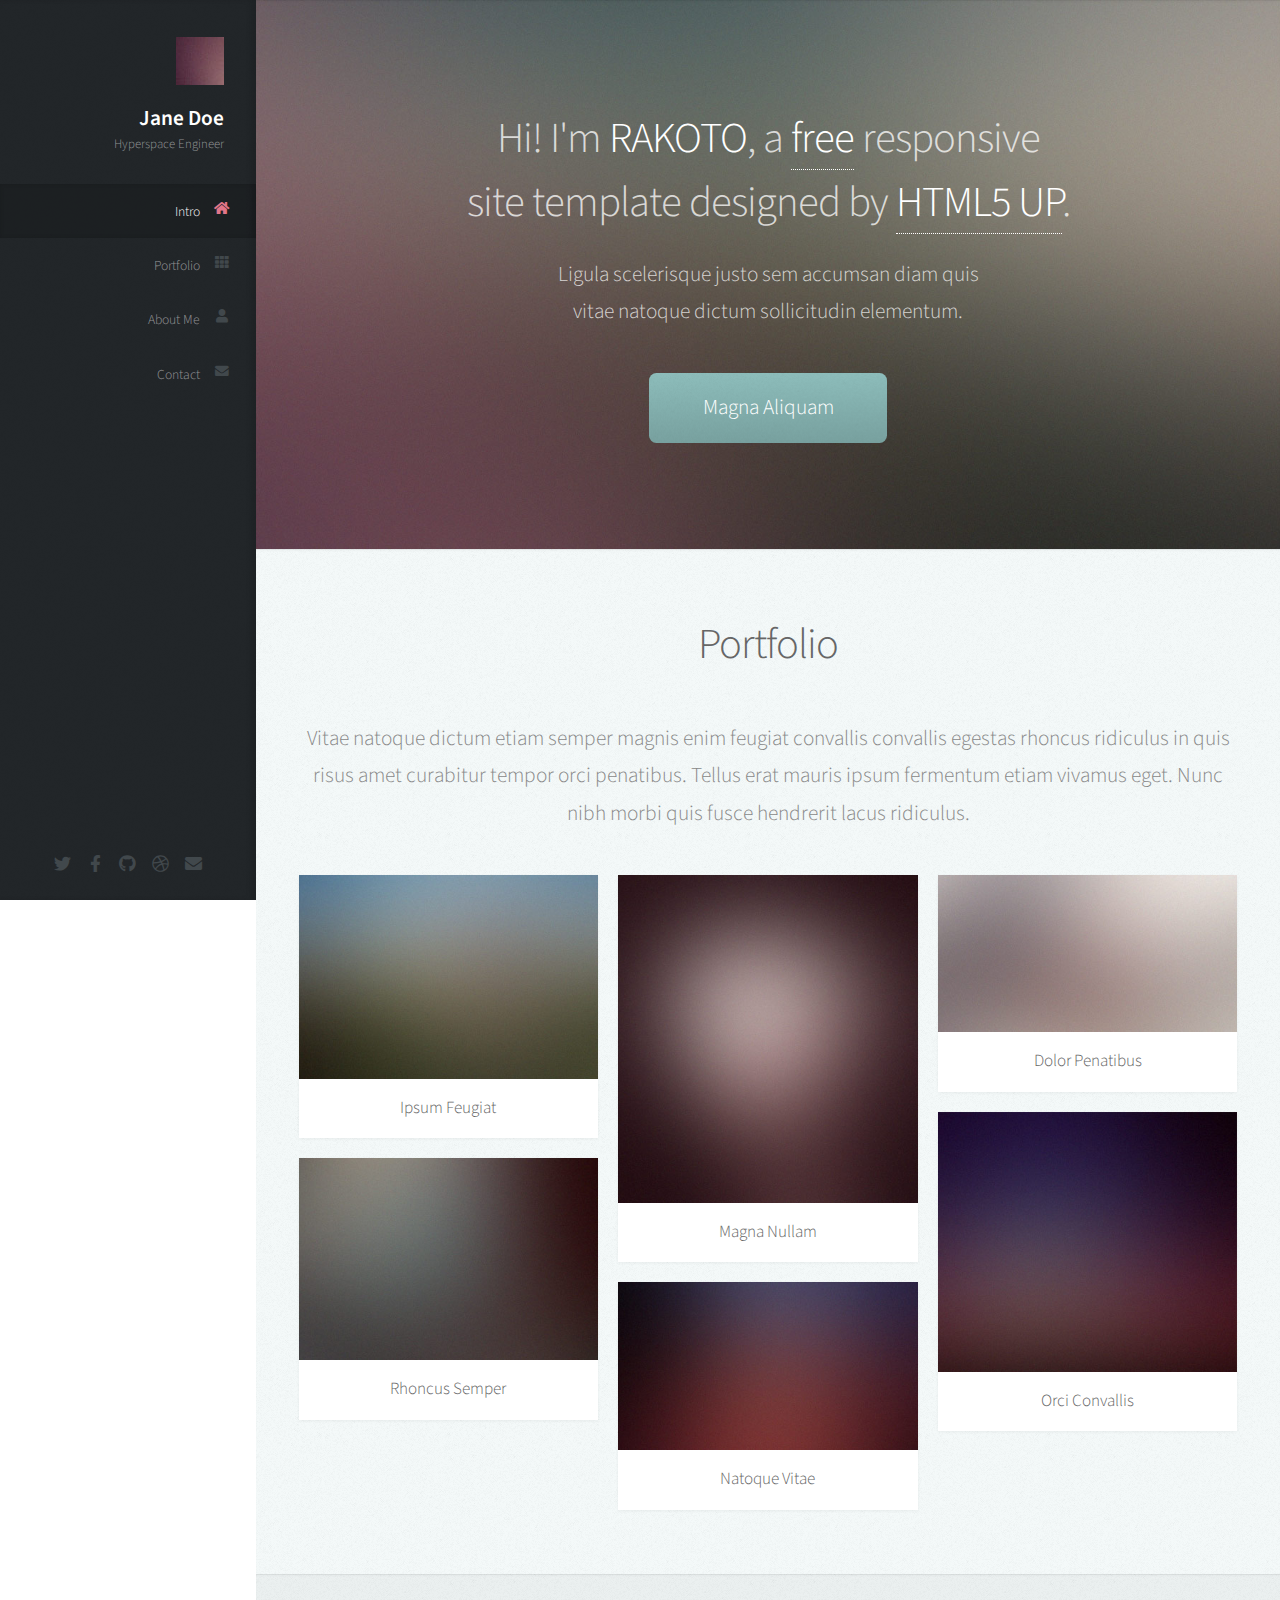
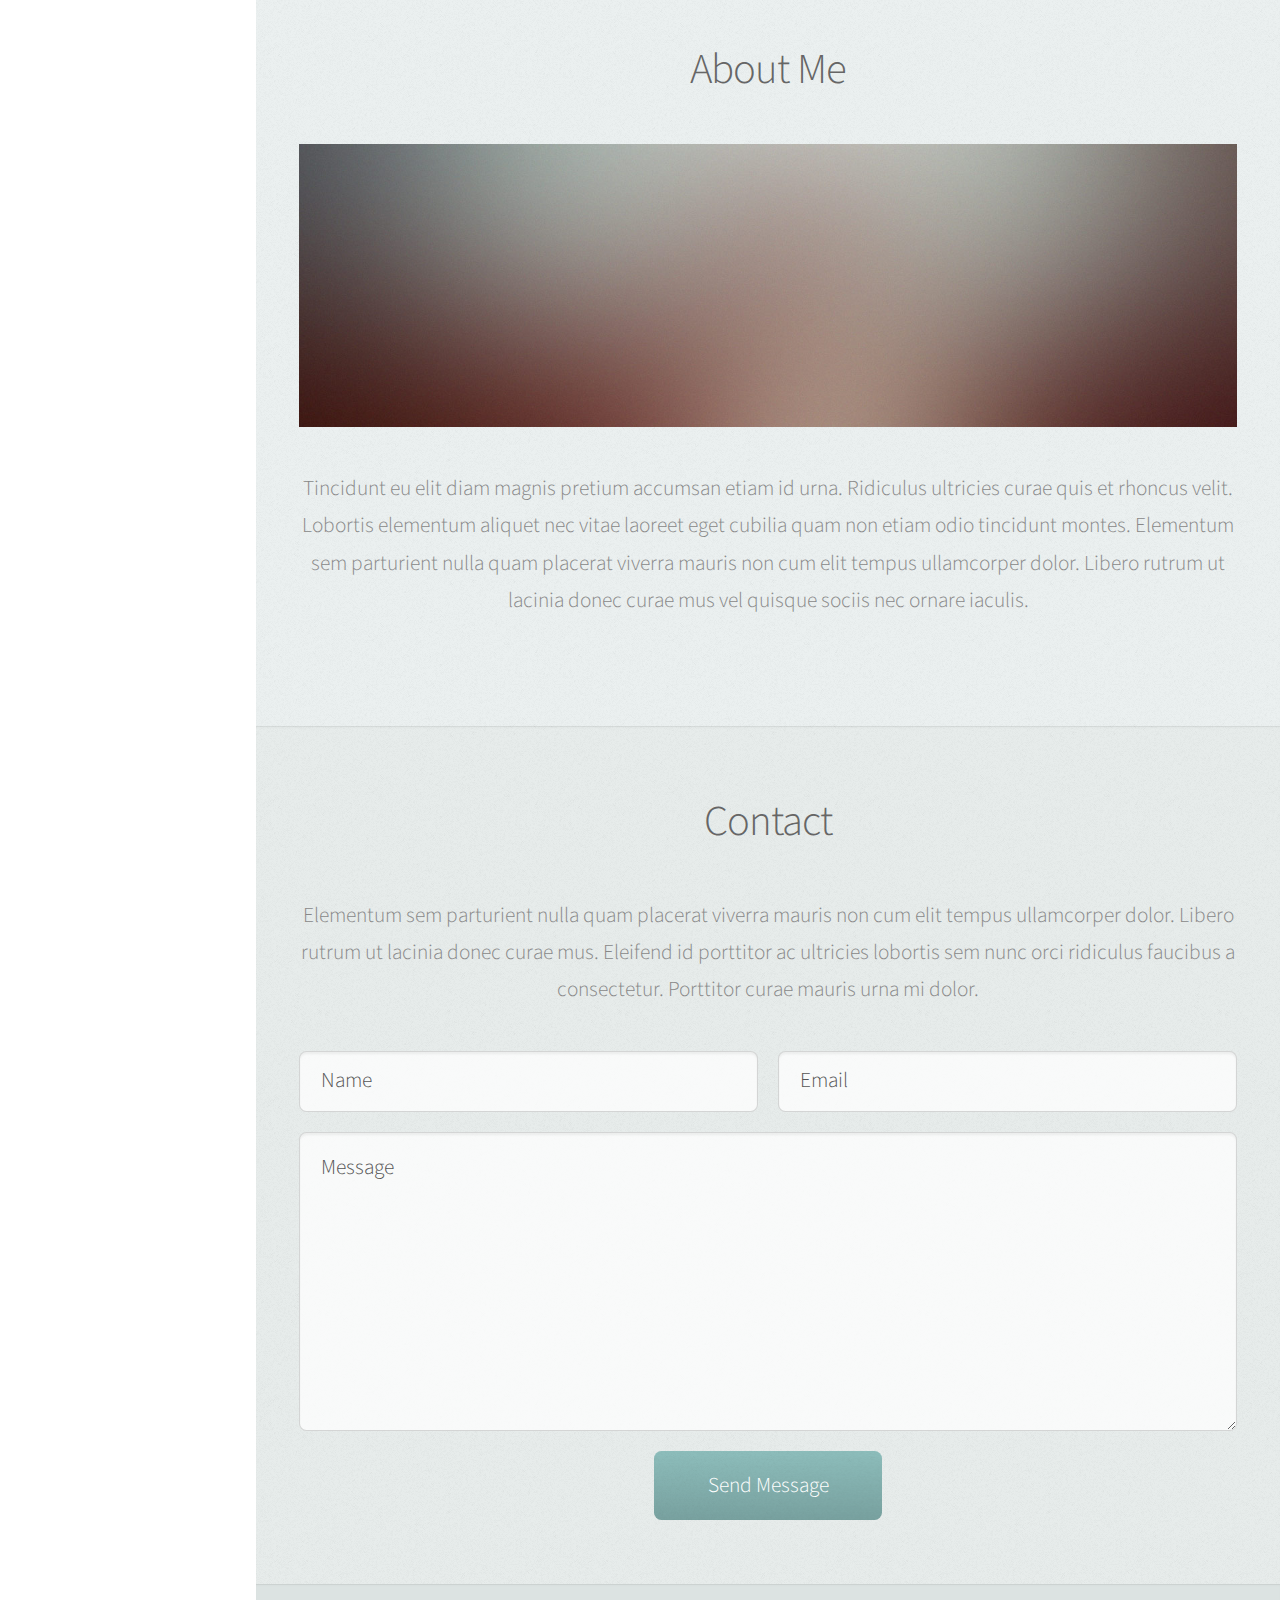
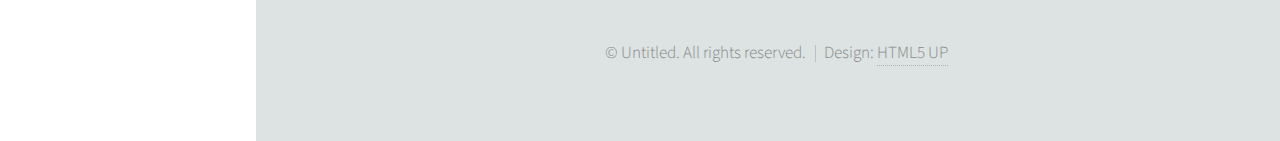
==== index.html @ d2b92c71 "Add files via upload" ====
<!DOCTYPE HTML>
<!--
	Prologue by HTML5 UP
	html5up.net | @ajlkn
	Free for personal and commercial use under the CCA 3.0 license (html5up.net/license)
-->
<html>
	<head>
		<title>Prologue by HTML5 UP</title>
		<meta charset="utf-8" />
		<meta name="viewport" content="width=device-width, initial-scale=1, user-scalable=no" />
		<link rel="stylesheet" href="assets/css/main.css" />
	</head>
	<body class="is-preload">

		<!-- Header -->
			<div id="header">

				<div class="top">

					<!-- Logo -->
						<div id="logo">
							<span class="image avatar48"><img src="images/avatar.jpg" alt="" /></span>
							<h1 id="title">Jane Doe</h1>
							<p>Hyperspace Engineer</p>
						</div>

					<!-- Nav -->
						<nav id="nav">
							<ul>
								<li><a href="#top" id="top-link"><span class="icon solid fa-home">Intro</span></a></li>
								<li><a href="#portfolio" id="portfolio-link"><span class="icon solid fa-th">Portfolio</span></a></li>
								<li><a href="#about" id="about-link"><span class="icon solid fa-user">About Me</span></a></li>
								<li><a href="#contact" id="contact-link"><span class="icon solid fa-envelope">Contact</span></a></li>
							</ul>
						</nav>

				</div>

				<div class="bottom">

					<!-- Social Icons -->
						<ul class="icons">
							<li><a href="#" class="icon brands fa-twitter"><span class="label">Twitter</span></a></li>
							<li><a href="#" class="icon brands fa-facebook-f"><span class="label">Facebook</span></a></li>
							<li><a href="#" class="icon brands fa-github"><span class="label">Github</span></a></li>
							<li><a href="#" class="icon brands fa-dribbble"><span class="label">Dribbble</span></a></li>
							<li><a href="#" class="icon solid fa-envelope"><span class="label">Email</span></a></li>
						</ul>

				</div>

			</div>

		<!-- Main -->
			<div id="main">

				<!-- Intro -->
					<section id="top" class="one dark cover">
						<div class="container">

							<header>
								<h2 class="alt">Hi! I'm <strong>RAKOTO</strong>, a <a href="http://html5up.net/license">free</a> responsive<br />
								site template designed by <a href="http://html5up.net">HTML5 UP</a>.</h2>
								<p>Ligula scelerisque justo sem accumsan diam quis<br />
								vitae natoque dictum sollicitudin elementum.</p>
							</header>

							<footer>
								<a href="#portfolio" class="button scrolly">Magna Aliquam</a>
							</footer>

						</div>
					</section>

				<!-- Portfolio -->
					<section id="portfolio" class="two">
						<div class="container">

							<header>
								<h2>Portfolio</h2>
							</header>

							<p>Vitae natoque dictum etiam semper magnis enim feugiat convallis convallis
							egestas rhoncus ridiculus in quis risus amet curabitur tempor orci penatibus.
							Tellus erat mauris ipsum fermentum etiam vivamus eget. Nunc nibh morbi quis
							fusce hendrerit lacus ridiculus.</p>

							<div class="row">
								<div class="col-4 col-12-mobile">
									<article class="item">
										<a href="#" class="image fit"><img src="images/pic02.jpg" alt="" /></a>
										<header>
											<h3>Ipsum Feugiat</h3>
										</header>
									</article>
									<article class="item">
										<a href="#" class="image fit"><img src="images/pic03.jpg" alt="" /></a>
										<header>
											<h3>Rhoncus Semper</h3>
										</header>
									</article>
								</div>
								<div class="col-4 col-12-mobile">
									<article class="item">
										<a href="#" class="image fit"><img src="images/pic04.jpg" alt="" /></a>
										<header>
											<h3>Magna Nullam</h3>
										</header>
									</article>
									<article class="item">
										<a href="#" class="image fit"><img src="images/pic05.jpg" alt="" /></a>
										<header>
											<h3>Natoque Vitae</h3>
										</header>
									</article>
								</div>
								<div class="col-4 col-12-mobile">
									<article class="item">
										<a href="#" class="image fit"><img src="images/pic06.jpg" alt="" /></a>
										<header>
											<h3>Dolor Penatibus</h3>
										</header>
									</article>
									<article class="item">
										<a href="#" class="image fit"><img src="images/pic07.jpg" alt="" /></a>
										<header>
											<h3>Orci Convallis</h3>
										</header>
									</article>
								</div>
							</div>

						</div>
					</section>

				<!-- About Me -->
					<section id="about" class="three">
						<div class="container">

							<header>
								<h2>About Me</h2>
							</header>

							<a href="#" class="image featured"><img src="images/pic08.jpg" alt="" /></a>

							<p>Tincidunt eu elit diam magnis pretium accumsan etiam id urna. Ridiculus
							ultricies curae quis et rhoncus velit. Lobortis elementum aliquet nec vitae
							laoreet eget cubilia quam non etiam odio tincidunt montes. Elementum sem
							parturient nulla quam placerat viverra mauris non cum elit tempus ullamcorper
							dolor. Libero rutrum ut lacinia donec curae mus vel quisque sociis nec
							ornare iaculis.</p>

						</div>
					</section>

				<!-- Contact -->
					<section id="contact" class="four">
						<div class="container">

							<header>
								<h2>Contact</h2>
							</header>

							<p>Elementum sem parturient nulla quam placerat viverra
							mauris non cum elit tempus ullamcorper dolor. Libero rutrum ut lacinia
							donec curae mus. Eleifend id porttitor ac ultricies lobortis sem nunc
							orci ridiculus faucibus a consectetur. Porttitor curae mauris urna mi dolor.</p>

							<form method="post" action="#">
								<div class="row">
									<div class="col-6 col-12-mobile"><input type="text" name="name" placeholder="Name" /></div>
									<div class="col-6 col-12-mobile"><input type="text" name="email" placeholder="Email" /></div>
									<div class="col-12">
										<textarea name="message" placeholder="Message"></textarea>
									</div>
									<div class="col-12">
										<input type="submit" value="Send Message" />
									</div>
								</div>
							</form>

						</div>
					</section>

			</div>

		<!-- Footer -->
			<div id="footer">

				<!-- Copyright -->
					<ul class="copyright">
						<li>&copy; Untitled. All rights reserved.</li><li>Design: <a href="http://html5up.net">HTML5 UP</a></li>
					</ul>

			</div>

		<!-- Scripts -->
			<script src="assets/js/jquery.min.js"></script>
			<script src="assets/js/jquery.scrolly.min.js"></script>
			<script src="assets/js/jquery.scrollex.min.js"></script>
			<script src="assets/js/browser.min.js"></script>
			<script src="assets/js/breakpoints.min.js"></script>
			<script src="assets/js/util.js"></script>
			<script src="assets/js/main.js"></script>

	</body>
</html>
---- assets/css/main.css ----
@import url("fontawesome-all.min.css");
@import url("https://fonts.googleapis.com/css?family=Source+Sans+Pro:300,300italic,400,600");

/*
	Prologue by HTML5 UP
	html5up.net | @ajlkn
	Free for personal and commercial use under the CCA 3.0 license (html5up.net/license)
*/

html, body, div, span, applet, object,
iframe, h1, h2, h3, h4, h5, h6, p, blockquote,
pre, a, abbr, acronym, address, big, cite,
code, del, dfn, em, img, ins, kbd, q, s, samp,
small, strike, strong, sub, sup, tt, var, b,
u, i, center, dl, dt, dd, ol, ul, li, fieldset,
form, label, legend, table, caption, tbody,
tfoot, thead, tr, th, td, article, aside,
canvas, details, embed, figure, figcaption,
footer, header, hgroup, menu, nav, output, ruby,
section, summary, time, mark, audio, video {
	margin: 0;
	padding: 0;
	border: 0;
	font-size: 100%;
	font: inherit;
	vertical-align: baseline;}

article, aside, details, figcaption, figure,
footer, header, hgroup, menu, nav, section {
	display: block;}

body {
	line-height: 1;
}

ol, ul {
	list-style: none;
}

blockquote, q {
	quotes: none;
}

	blockquote:before, blockquote:after, q:before, q:after {
		content: '';
		content: none;
	}

table {
	border-collapse: collapse;
	border-spacing: 0;
}

body {
	-webkit-text-size-adjust: none;
}

mark {
	background-color: transparent;
	color: inherit;
}

input::-moz-focus-inner {
	border: 0;
	padding: 0;
}

input, select, textarea {
	-moz-appearance: none;
	-webkit-appearance: none;
	-ms-appearance: none;
	appearance: none;
}

/* Basic */

	html {
		box-sizing: border-box;
	}

	*, *:before, *:after {
		box-sizing: inherit;
	}

	body {
		background: #fff;
		font-family: 'Source Sans Pro', sans-serif;
		font-size: 19pt;
		font-weight: 300;
		line-height: 1.75em;
		color: #888;
	}

		body.is-preload *, body.is-preload *:before, body.is-preload *:after {
			-moz-animation: none !important;
			-webkit-animation: none !important;
			-ms-animation: none !important;
			animation: none !important;
			-moz-transition: none !important;
			-webkit-transition: none !important;
			-ms-transition: none !important;
			transition: none !important;
		}

	input, textarea, select {
		font-family: 'Source Sans Pro', sans-serif;
		font-size: 19pt;
		font-weight: 300;
		line-height: 1.75em;
		color: #888;
	}

	h1, h2, h3, h4, h5, h6 {
		font-weight: 300;
		color: #666;
		line-height: 1.5em;
	}

	h1 a, h2 a, h3 a, h4 a, h5 a, h6 a {
		color: inherit;
		text-decoration: none;
	}

		h1 a strong, h2 a strong, h3 a strong, h4 a strong, h5 a strong, h6 a strong {
			color: #333;
		}

	h2 {
		font-size: 2em;
		letter-spacing: -1px;
	}

		h2.alt {
			color: #888;
		}

			h2.alt strong {
				color: #666;
			}

	h3 {
		font-size: 1.5em;
	}

	header {
		margin: 0 0 2em 0;
	}

		header > p {
			margin: 1em 0 0 0;
		}

	footer {
		margin: 2em 0 0 0;
	}

	strong, b {
		font-weight: 300;
		color: #666;
	}

	em, i {
		font-style: italic;
	}

	a {
		text-decoration: none;
		color: inherit;
		border-bottom: dotted 1px rgba(128, 128, 128, 0.5);
		-moz-transition: color 0.35s ease-in-out, border-bottom-color 0.35s ease-in-out;
		-webkit-transition: color 0.35s ease-in-out, border-bottom-color 0.35s ease-in-out;
		-ms-transition: color 0.35s ease-in-out, border-bottom-color 0.35s ease-in-out;
		transition: color 0.35s ease-in-out, border-bottom-color 0.35s ease-in-out;
		outline: 0;
	}

		a:hover {
			color: #E27689;
			border-bottom-color: rgba(255, 255, 255, 0);
		}

	sub {
		position: relative;
		top: 0.5em;
		font-size: 0.8em;
	}

	sup {
		position: relative;
		top: -0.5em;
		font-size: 0.8em;
	}

	hr {
		border: 0;
		border-top: solid 1px #ddd;
	}

	blockquote {
		border-left: solid 0.5em #ddd;
		padding: 1em 0 1em 2em;
		font-style: italic;
	}

	p, ul, ol, dl, table {
		margin-bottom: 2em;
	}

	br.clear {
		clear: both;
	}

/* Container */

	.container {
		margin: 0 auto;
		max-width: 100%;
		width: 1400px;
	}

		@media screen and (min-width: 961px) and (max-width: 1880px) {

			.container {
				width: 1200px;
			}

		}

		@media screen and (min-width: 961px) and (max-width: 1620px) {

			.container {
				width: 960px;
			}

		}

		@media screen and (min-width: 961px) and (max-width: 1320px) {

			.container {
				width: 100%;
			}

		}

		@media screen and (max-width: 960px) {

			.container {
				width: 100%;
			}

		}

		@media screen and (max-width: 736px) {

			.container {
				width: 100%;
			}

		}

/* Row */

	.row {
		display: flex;
		flex-wrap: wrap;
		box-sizing: border-box;
		align-items: stretch;
	}

		.row > * {
			box-sizing: border-box;
		}

		.row.gtr-uniform > * > :last-child {
			margin-bottom: 0;
		}

		.row.aln-left {
			justify-content: flex-start;
		}

		.row.aln-center {
			justify-content: center;
		}

		.row.aln-right {
			justify-content: flex-end;
		}

		.row.aln-top {
			align-items: flex-start;
		}

		.row.aln-middle {
			align-items: center;
		}

		.row.aln-bottom {
			align-items: flex-end;
		}

		.row > .imp {
			order: -1;
		}

		.row > .col-1 {
			width: 8.33333%;
		}

		.row > .off-1 {
			margin-left: 8.33333%;
		}

		.row > .col-2 {
			width: 16.66667%;
		}

		.row > .off-2 {
			margin-left: 16.66667%;
		}

		.row > .col-3 {
			width: 25%;
		}

		.row > .off-3 {
			margin-left: 25%;
		}

		.row > .col-4 {
			width: 33.33333%;
		}

		.row > .off-4 {
			margin-left: 33.33333%;
		}

		.row > .col-5 {
			width: 41.66667%;
		}

		.row > .off-5 {
			margin-left: 41.66667%;
		}

		.row > .col-6 {
			width: 50%;
		}

		.row > .off-6 {
			margin-left: 50%;
		}

		.row > .col-7 {
			width: 58.33333%;
		}

		.row > .off-7 {
			margin-left: 58.33333%;
		}

		.row > .col-8 {
			width: 66.66667%;
		}

		.row > .off-8 {
			margin-left: 66.66667%;
		}

		.row > .col-9 {
			width: 75%;
		}

		.row > .off-9 {
			margin-left: 75%;
		}

		.row > .col-10 {
			width: 83.33333%;
		}

		.row > .off-10 {
			margin-left: 83.33333%;
		}

		.row > .col-11 {
			width: 91.66667%;
		}

		.row > .off-11 {
			margin-left: 91.66667%;
		}

		.row > .col-12 {
			width: 100%;
		}

		.row > .off-12 {
			margin-left: 100%;
		}

		.row.gtr-0 {
			margin-top: 0px;
			margin-left: 0px;
		}

			.row.gtr-0 > * {
				padding: 0px 0 0 0px;
			}

			.row.gtr-0.gtr-uniform {
				margin-top: 0px;
			}

				.row.gtr-0.gtr-uniform > * {
					padding-top: 0px;
				}

		.row.gtr-25 {
			margin-top: -10px;
			margin-left: -10px;
		}

			.row.gtr-25 > * {
				padding: 10px 0 0 10px;
			}

			.row.gtr-25.gtr-uniform {
				margin-top: -10px;
			}

				.row.gtr-25.gtr-uniform > * {
					padding-top: 10px;
				}

		.row.gtr-50 {
			margin-top: -20px;
			margin-left: -20px;
		}

			.row.gtr-50 > * {
				padding: 20px 0 0 20px;
			}

			.row.gtr-50.gtr-uniform {
				margin-top: -20px;
			}

				.row.gtr-50.gtr-uniform > * {
					padding-top: 20px;
				}

		.row {
			margin-top: -40px;
			margin-left: -40px;
		}

			.row > * {
				padding: 40px 0 0 40px;
			}

			.row.gtr-uniform {
				margin-top: -40px;
			}

				.row.gtr-uniform > * {
					padding-top: 40px;
				}

		.row.gtr-150 {
			margin-top: -60px;
			margin-left: -60px;
		}

			.row.gtr-150 > * {
				padding: 60px 0 0 60px;
			}

			.row.gtr-150.gtr-uniform {
				margin-top: -60px;
			}

				.row.gtr-150.gtr-uniform > * {
					padding-top: 60px;
				}

		.row.gtr-200 {
			margin-top: -80px;
			margin-left: -80px;
		}

			.row.gtr-200 > * {
				padding: 80px 0 0 80px;
			}

			.row.gtr-200.gtr-uniform {
				margin-top: -80px;
			}

				.row.gtr-200.gtr-uniform > * {
					padding-top: 80px;
				}

		@media screen and (min-width: 961px) and (max-width: 1880px) {

			.row {
				display: flex;
				flex-wrap: wrap;
				box-sizing: border-box;
				align-items: stretch;
			}

				.row > * {
					box-sizing: border-box;
				}

				.row.gtr-uniform > * > :last-child {
					margin-bottom: 0;
				}

				.row.aln-left {
					justify-content: flex-start;
				}

				.row.aln-center {
					justify-content: center;
				}

				.row.aln-right {
					justify-content: flex-end;
				}

				.row.aln-top {
					align-items: flex-start;
				}

				.row.aln-middle {
					align-items: center;
				}

				.row.aln-bottom {
					align-items: flex-end;
				}

				.row > .imp-wide {
					order: -1;
				}

				.row > .col-1-wide {
					width: 8.33333%;
				}

				.row > .off-1-wide {
					margin-left: 8.33333%;
				}

				.row > .col-2-wide {
					width: 16.66667%;
				}

				.row > .off-2-wide {
					margin-left: 16.66667%;
				}

				.row > .col-3-wide {
					width: 25%;
				}

				.row > .off-3-wide {
					margin-left: 25%;
				}

				.row > .col-4-wide {
					width: 33.33333%;
				}

				.row > .off-4-wide {
					margin-left: 33.33333%;
				}

				.row > .col-5-wide {
					width: 41.66667%;
				}

				.row > .off-5-wide {
					margin-left: 41.66667%;
				}

				.row > .col-6-wide {
					width: 50%;
				}

				.row > .off-6-wide {
					margin-left: 50%;
				}

				.row > .col-7-wide {
					width: 58.33333%;
				}

				.row > .off-7-wide {
					margin-left: 58.33333%;
				}

				.row > .col-8-wide {
					width: 66.66667%;
				}

				.row > .off-8-wide {
					margin-left: 66.66667%;
				}

				.row > .col-9-wide {
					width: 75%;
				}

				.row > .off-9-wide {
					margin-left: 75%;
				}

				.row > .col-10-wide {
					width: 83.33333%;
				}

				.row > .off-10-wide {
					margin-left: 83.33333%;
				}

				.row > .col-11-wide {
					width: 91.66667%;
				}

				.row > .off-11-wide {
					margin-left: 91.66667%;
				}

				.row > .col-12-wide {
					width: 100%;
				}

				.row > .off-12-wide {
					margin-left: 100%;
				}

				.row.gtr-0 {
					margin-top: 0px;
					margin-left: 0px;
				}

					.row.gtr-0 > * {
						padding: 0px 0 0 0px;
					}

					.row.gtr-0.gtr-uniform {
						margin-top: 0px;
					}

						.row.gtr-0.gtr-uniform > * {
							padding-top: 0px;
						}

				.row.gtr-25 {
					margin-top: -10px;
					margin-left: -10px;
				}

					.row.gtr-25 > * {
						padding: 10px 0 0 10px;
					}

					.row.gtr-25.gtr-uniform {
						margin-top: -10px;
					}

						.row.gtr-25.gtr-uniform > * {
							padding-top: 10px;
						}

				.row.gtr-50 {
					margin-top: -20px;
					margin-left: -20px;
				}

					.row.gtr-50 > * {
						padding: 20px 0 0 20px;
					}

					.row.gtr-50.gtr-uniform {
						margin-top: -20px;
					}

						.row.gtr-50.gtr-uniform > * {
							padding-top: 20px;
						}

				.row {
					margin-top: -40px;
					margin-left: -40px;
				}

					.row > * {
						padding: 40px 0 0 40px;
					}

					.row.gtr-uniform {
						margin-top: -40px;
					}

						.row.gtr-uniform > * {
							padding-top: 40px;
						}

				.row.gtr-150 {
					margin-top: -60px;
					margin-left: -60px;
				}

					.row.gtr-150 > * {
						padding: 60px 0 0 60px;
					}

					.row.gtr-150.gtr-uniform {
						margin-top: -60px;
					}

						.row.gtr-150.gtr-uniform > * {
							padding-top: 60px;
						}

				.row.gtr-200 {
					margin-top: -80px;
					margin-left: -80px;
				}

					.row.gtr-200 > * {
						padding: 80px 0 0 80px;
					}

					.row.gtr-200.gtr-uniform {
						margin-top: -80px;
					}

						.row.gtr-200.gtr-uniform > * {
							padding-top: 80px;
						}

		}

		@media screen and (min-width: 961px) and (max-width: 1620px) {

			.row {
				display: flex;
				flex-wrap: wrap;
				box-sizing: border-box;
				align-items: stretch;
			}

				.row > * {
					box-sizing: border-box;
				}

				.row.gtr-uniform > * > :last-child {
					margin-bottom: 0;
				}

				.row.aln-left {
					justify-content: flex-start;
				}

				.row.aln-center {
					justify-content: center;
				}

				.row.aln-right {
					justify-content: flex-end;
				}

				.row.aln-top {
					align-items: flex-start;
				}

				.row.aln-middle {
					align-items: center;
				}

				.row.aln-bottom {
					align-items: flex-end;
				}

				.row > .imp-normal {
					order: -1;
				}

				.row > .col-1-normal {
					width: 8.33333%;
				}

				.row > .off-1-normal {
					margin-left: 8.33333%;
				}

				.row > .col-2-normal {
					width: 16.66667%;
				}

				.row > .off-2-normal {
					margin-left: 16.66667%;
				}

				.row > .col-3-normal {
					width: 25%;
				}

				.row > .off-3-normal {
					margin-left: 25%;
				}

				.row > .col-4-normal {
					width: 33.33333%;
				}

				.row > .off-4-normal {
					margin-left: 33.33333%;
				}

				.row > .col-5-normal {
					width: 41.66667%;
				}

				.row > .off-5-normal {
					margin-left: 41.66667%;
				}

				.row > .col-6-normal {
					width: 50%;
				}

				.row > .off-6-normal {
					margin-left: 50%;
				}

				.row > .col-7-normal {
					width: 58.33333%;
				}

				.row > .off-7-normal {
					margin-left: 58.33333%;
				}

				.row > .col-8-normal {
					width: 66.66667%;
				}

				.row > .off-8-normal {
					margin-left: 66.66667%;
				}

				.row > .col-9-normal {
					width: 75%;
				}

				.row > .off-9-normal {
					margin-left: 75%;
				}

				.row > .col-10-normal {
					width: 83.33333%;
				}

				.row > .off-10-normal {
					margin-left: 83.33333%;
				}

				.row > .col-11-normal {
					width: 91.66667%;
				}

				.row > .off-11-normal {
					margin-left: 91.66667%;
				}

				.row > .col-12-normal {
					width: 100%;
				}

				.row > .off-12-normal {
					margin-left: 100%;
				}

				.row.gtr-0 {
					margin-top: 0px;
					margin-left: 0px;
				}

					.row.gtr-0 > * {
						padding: 0px 0 0 0px;
					}

					.row.gtr-0.gtr-uniform {
						margin-top: 0px;
					}

						.row.gtr-0.gtr-uniform > * {
							padding-top: 0px;
						}

				.row.gtr-25 {
					margin-top: -10px;
					margin-left: -10px;
				}

					.row.gtr-25 > * {
						padding: 10px 0 0 10px;
					}

					.row.gtr-25.gtr-uniform {
						margin-top: -10px;
					}

						.row.gtr-25.gtr-uniform > * {
							padding-top: 10px;
						}

				.row.gtr-50 {
					margin-top: -20px;
					margin-left: -20px;
				}

					.row.gtr-50 > * {
						padding: 20px 0 0 20px;
					}

					.row.gtr-50.gtr-uniform {
						margin-top: -20px;
					}

						.row.gtr-50.gtr-uniform > * {
							padding-top: 20px;
						}

				.row {
					margin-top: -40px;
					margin-left: -40px;
				}

					.row > * {
						padding: 40px 0 0 40px;
					}

					.row.gtr-uniform {
						margin-top: -40px;
					}

						.row.gtr-uniform > * {
							padding-top: 40px;
						}

				.row.gtr-150 {
					margin-top: -60px;
					margin-left: -60px;
				}

					.row.gtr-150 > * {
						padding: 60px 0 0 60px;
					}

					.row.gtr-150.gtr-uniform {
						margin-top: -60px;
					}

						.row.gtr-150.gtr-uniform > * {
							padding-top: 60px;
						}

				.row.gtr-200 {
					margin-top: -80px;
					margin-left: -80px;
				}

					.row.gtr-200 > * {
						padding: 80px 0 0 80px;
					}

					.row.gtr-200.gtr-uniform {
						margin-top: -80px;
					}

						.row.gtr-200.gtr-uniform > * {
							padding-top: 80px;
						}

		}

		@media screen and (min-width: 961px) and (max-width: 1320px) {

			.row {
				display: flex;
				flex-wrap: wrap;
				box-sizing: border-box;
				align-items: stretch;
			}

				.row > * {
					box-sizing: border-box;
				}

				.row.gtr-uniform > * > :last-child {
					margin-bottom: 0;
				}

				.row.aln-left {
					justify-content: flex-start;
				}

				.row.aln-center {
					justify-content: center;
				}

				.row.aln-right {
					justify-content: flex-end;
				}

				.row.aln-top {
					align-items: flex-start;
				}

				.row.aln-middle {
					align-items: center;
				}

				.row.aln-bottom {
					align-items: flex-end;
				}

				.row > .imp-narrow {
					order: -1;
				}

				.row > .col-1-narrow {
					width: 8.33333%;
				}

				.row > .off-1-narrow {
					margin-left: 8.33333%;
				}

				.row > .col-2-narrow {
					width: 16.66667%;
				}

				.row > .off-2-narrow {
					margin-left: 16.66667%;
				}

				.row > .col-3-narrow {
					width: 25%;
				}

				.row > .off-3-narrow {
					margin-left: 25%;
				}

				.row > .col-4-narrow {
					width: 33.33333%;
				}

				.row > .off-4-narrow {
					margin-left: 33.33333%;
				}

				.row > .col-5-narrow {
					width: 41.66667%;
				}

				.row > .off-5-narrow {
					margin-left: 41.66667%;
				}

				.row > .col-6-narrow {
					width: 50%;
				}

				.row > .off-6-narrow {
					margin-left: 50%;
				}

				.row > .col-7-narrow {
					width: 58.33333%;
				}

				.row > .off-7-narrow {
					margin-left: 58.33333%;
				}

				.row > .col-8-narrow {
					width: 66.66667%;
				}

				.row > .off-8-narrow {
					margin-left: 66.66667%;
				}

				.row > .col-9-narrow {
					width: 75%;
				}

				.row > .off-9-narrow {
					margin-left: 75%;
				}

				.row > .col-10-narrow {
					width: 83.33333%;
				}

				.row > .off-10-narrow {
					margin-left: 83.33333%;
				}

				.row > .col-11-narrow {
					width: 91.66667%;
				}

				.row > .off-11-narrow {
					margin-left: 91.66667%;
				}

				.row > .col-12-narrow {
					width: 100%;
				}

				.row > .off-12-narrow {
					margin-left: 100%;
				}

				.row.gtr-0 {
					margin-top: 0px;
					margin-left: 0px;
				}

					.row.gtr-0 > * {
						padding: 0px 0 0 0px;
					}

					.row.gtr-0.gtr-uniform {
						margin-top: 0px;
					}

						.row.gtr-0.gtr-uniform > * {
							padding-top: 0px;
						}

				.row.gtr-25 {
					margin-top: -5px;
					margin-left: -5px;
				}

					.row.gtr-25 > * {
						padding: 5px 0 0 5px;
					}

					.row.gtr-25.gtr-uniform {
						margin-top: -5px;
					}

						.row.gtr-25.gtr-uniform > * {
							padding-top: 5px;
						}

				.row.gtr-50 {
					margin-top: -10px;
					margin-left: -10px;
				}

					.row.gtr-50 > * {
						padding: 10px 0 0 10px;
					}

					.row.gtr-50.gtr-uniform {
						margin-top: -10px;
					}

						.row.gtr-50.gtr-uniform > * {
							padding-top: 10px;
						}

				.row {
					margin-top: -20px;
					margin-left: -20px;
				}

					.row > * {
						padding: 20px 0 0 20px;
					}

					.row.gtr-uniform {
						margin-top: -20px;
					}

						.row.gtr-uniform > * {
							padding-top: 20px;
						}

				.row.gtr-150 {
					margin-top: -30px;
					margin-left: -30px;
				}

					.row.gtr-150 > * {
						padding: 30px 0 0 30px;
					}

					.row.gtr-150.gtr-uniform {
						margin-top: -30px;
					}

						.row.gtr-150.gtr-uniform > * {
							padding-top: 30px;
						}

				.row.gtr-200 {
					margin-top: -40px;
					margin-left: -40px;
				}

					.row.gtr-200 > * {
						padding: 40px 0 0 40px;
					}

					.row.gtr-200.gtr-uniform {
						margin-top: -40px;
					}

						.row.gtr-200.gtr-uniform > * {
							padding-top: 40px;
						}

		}

		@media screen and (max-width: 960px) {

			.row {
				display: flex;
				flex-wrap: wrap;
				box-sizing: border-box;
				align-items: stretch;
			}

				.row > * {
					box-sizing: border-box;
				}

				.row.gtr-uniform > * > :last-child {
					margin-bottom: 0;
				}

				.row.aln-left {
					justify-content: flex-start;
				}

				.row.aln-center {
					justify-content: center;
				}

				.row.aln-right {
					justify-content: flex-end;
				}

				.row.aln-top {
					align-items: flex-start;
				}

				.row.aln-middle {
					align-items: center;
				}

				.row.aln-bottom {
					align-items: flex-end;
				}

				.row > .imp-narrower {
					order: -1;
				}

				.row > .col-1-narrower {
					width: 8.33333%;
				}

				.row > .off-1-narrower {
					margin-left: 8.33333%;
				}

				.row > .col-2-narrower {
					width: 16.66667%;
				}

				.row > .off-2-narrower {
					margin-left: 16.66667%;
				}

				.row > .col-3-narrower {
					width: 25%;
				}

				.row > .off-3-narrower {
					margin-left: 25%;
				}

				.row > .col-4-narrower {
					width: 33.33333%;
				}

				.row > .off-4-narrower {
					margin-left: 33.33333%;
				}

				.row > .col-5-narrower {
					width: 41.66667%;
				}

				.row > .off-5-narrower {
					margin-left: 41.66667%;
				}

				.row > .col-6-narrower {
					width: 50%;
				}

				.row > .off-6-narrower {
					margin-left: 50%;
				}

				.row > .col-7-narrower {
					width: 58.33333%;
				}

				.row > .off-7-narrower {
					margin-left: 58.33333%;
				}

				.row > .col-8-narrower {
					width: 66.66667%;
				}

				.row > .off-8-narrower {
					margin-left: 66.66667%;
				}

				.row > .col-9-narrower {
					width: 75%;
				}

				.row > .off-9-narrower {
					margin-left: 75%;
				}

				.row > .col-10-narrower {
					width: 83.33333%;
				}

				.row > .off-10-narrower {
					margin-left: 83.33333%;
				}

				.row > .col-11-narrower {
					width: 91.66667%;
				}

				.row > .off-11-narrower {
					margin-left: 91.66667%;
				}

				.row > .col-12-narrower {
					width: 100%;
				}

				.row > .off-12-narrower {
					margin-left: 100%;
				}

				.row.gtr-0 {
					margin-top: 0px;
					margin-left: 0px;
				}

					.row.gtr-0 > * {
						padding: 0px 0 0 0px;
					}

					.row.gtr-0.gtr-uniform {
						margin-top: 0px;
					}

						.row.gtr-0.gtr-uniform > * {
							padding-top: 0px;
						}

				.row.gtr-25 {
					margin-top: -5px;
					margin-left: -5px;
				}

					.row.gtr-25 > * {
						padding: 5px 0 0 5px;
					}

					.row.gtr-25.gtr-uniform {
						margin-top: -5px;
					}

						.row.gtr-25.gtr-uniform > * {
							padding-top: 5px;
						}

				.row.gtr-50 {
					margin-top: -10px;
					margin-left: -10px;
				}

					.row.gtr-50 > * {
						padding: 10px 0 0 10px;
					}

					.row.gtr-50.gtr-uniform {
						margin-top: -10px;
					}

						.row.gtr-50.gtr-uniform > * {
							padding-top: 10px;
						}

				.row {
					margin-top: -20px;
					margin-left: -20px;
				}

					.row > * {
						padding: 20px 0 0 20px;
					}

					.row.gtr-uniform {
						margin-top: -20px;
					}

						.row.gtr-uniform > * {
							padding-top: 20px;
						}

				.row.gtr-150 {
					margin-top: -30px;
					margin-left: -30px;
				}

					.row.gtr-150 > * {
						padding: 30px 0 0 30px;
					}

					.row.gtr-150.gtr-uniform {
						margin-top: -30px;
					}

						.row.gtr-150.gtr-uniform > * {
							padding-top: 30px;
						}

				.row.gtr-200 {
					margin-top: -40px;
					margin-left: -40px;
				}

					.row.gtr-200 > * {
						padding: 40px 0 0 40px;
					}

					.row.gtr-200.gtr-uniform {
						margin-top: -40px;
					}

						.row.gtr-200.gtr-uniform > * {
							padding-top: 40px;
						}

		}

		@media screen and (max-width: 736px) {

			.row {
				display: flex;
				flex-wrap: wrap;
				box-sizing: border-box;
				align-items: stretch;
			}

				.row > * {
					box-sizing: border-box;
				}

				.row.gtr-uniform > * > :last-child {
					margin-bottom: 0;
				}

				.row.aln-left {
					justify-content: flex-start;
				}

				.row.aln-center {
					justify-content: center;
				}

				.row.aln-right {
					justify-content: flex-end;
				}

				.row.aln-top {
					align-items: flex-start;
				}

				.row.aln-middle {
					align-items: center;
				}

				.row.aln-bottom {
					align-items: flex-end;
				}

				.row > .imp-mobile {
					order: -1;
				}

				.row > .col-1-mobile {
					width: 8.33333%;
				}

				.row > .off-1-mobile {
					margin-left: 8.33333%;
				}

				.row > .col-2-mobile {
					width: 16.66667%;
				}

				.row > .off-2-mobile {
					margin-left: 16.66667%;
				}

				.row > .col-3-mobile {
					width: 25%;
				}

				.row > .off-3-mobile {
					margin-left: 25%;
				}

				.row > .col-4-mobile {
					width: 33.33333%;
				}

				.row > .off-4-mobile {
					margin-left: 33.33333%;
				}

				.row > .col-5-mobile {
					width: 41.66667%;
				}

				.row > .off-5-mobile {
					margin-left: 41.66667%;
				}

				.row > .col-6-mobile {
					width: 50%;
				}

				.row > .off-6-mobile {
					margin-left: 50%;
				}

				.row > .col-7-mobile {
					width: 58.33333%;
				}

				.row > .off-7-mobile {
					margin-left: 58.33333%;
				}

				.row > .col-8-mobile {
					width: 66.66667%;
				}

				.row > .off-8-mobile {
					margin-left: 66.66667%;
				}

				.row > .col-9-mobile {
					width: 75%;
				}

				.row > .off-9-mobile {
					margin-left: 75%;
				}

				.row > .col-10-mobile {
					width: 83.33333%;
				}

				.row > .off-10-mobile {
					margin-left: 83.33333%;
				}

				.row > .col-11-mobile {
					width: 91.66667%;
				}

				.row > .off-11-mobile {
					margin-left: 91.66667%;
				}

				.row > .col-12-mobile {
					width: 100%;
				}

				.row > .off-12-mobile {
					margin-left: 100%;
				}

				.row.gtr-0 {
					margin-top: 0px;
					margin-left: 0px;
				}

					.row.gtr-0 > * {
						padding: 0px 0 0 0px;
					}

					.row.gtr-0.gtr-uniform {
						margin-top: 0px;
					}

						.row.gtr-0.gtr-uniform > * {
							padding-top: 0px;
						}

				.row.gtr-25 {
					margin-top: -5px;
					margin-left: -5px;
				}

					.row.gtr-25 > * {
						padding: 5px 0 0 5px;
					}

					.row.gtr-25.gtr-uniform {
						margin-top: -5px;
					}

						.row.gtr-25.gtr-uniform > * {
							padding-top: 5px;
						}

				.row.gtr-50 {
					margin-top: -10px;
					margin-left: -10px;
				}

					.row.gtr-50 > * {
						padding: 10px 0 0 10px;
					}

					.row.gtr-50.gtr-uniform {
						margin-top: -10px;
					}

						.row.gtr-50.gtr-uniform > * {
							padding-top: 10px;
						}

				.row {
					margin-top: -20px;
					margin-left: -20px;
				}

					.row > * {
						padding: 20px 0 0 20px;
					}

					.row.gtr-uniform {
						margin-top: -20px;
					}

						.row.gtr-uniform > * {
							padding-top: 20px;
						}

				.row.gtr-150 {
					margin-top: -30px;
					margin-left: -30px;
				}

					.row.gtr-150 > * {
						padding: 30px 0 0 30px;
					}

					.row.gtr-150.gtr-uniform {
						margin-top: -30px;
					}

						.row.gtr-150.gtr-uniform > * {
							padding-top: 30px;
						}

				.row.gtr-200 {
					margin-top: -40px;
					margin-left: -40px;
				}

					.row.gtr-200 > * {
						padding: 40px 0 0 40px;
					}

					.row.gtr-200.gtr-uniform {
						margin-top: -40px;
					}

						.row.gtr-200.gtr-uniform > * {
							padding-top: 40px;
						}

		}

/* Sections/Article */

	section, article {
		margin-bottom: 3em;
	}

		section > :last-child,
		section > .container, section:last-child, article > :last-child,
		article > .container, article:last-child {
			margin-bottom: 0;
		}

		.row > section, .row > article {
			margin-bottom: 0;
		}

/* Image */

	.image {
		display: inline-block;
		border: 0;
	}

		.image img {
			display: block;
			width: 100%;
		}

		.image.avatar48 {
			width: 48px;
			height: 48px;
			background: #f00;
		}

			.image.avatar48 img {
				width: 48px;
				height: 48px;
			}

		.image.fit {
			display: block;
			width: 100%;
		}

		.image.featured {
			display: block;
			width: 100%;
			margin: 0 0 2em 0;
		}

		.image.left {
			float: left;
			margin: 0 2em 2em 0;
		}

		.image.centered {
			display: block;
			margin: 0 0 2em 0;
		}

			.image.centered img {
				margin: 0 auto;
				width: auto;
			}

/* List */

	ul {
		list-style: disc;
		padding-left: 1em;
	}

		ul li {
			padding-left: 0.5em;
		}

	ol {
		list-style: decimal;
		padding-left: 1.25em;
	}

		ol li {
			padding-left: 0.25em;
		}

/* Icons */

	ul.icons {
		cursor: default;
		list-style: none;
		padding-left: 0;
	}

		ul.icons li {
			display: inline-block;
			padding-left: 0;
		}

		ul.icons a {
			display: inline-block;
			width: 2em;
			height: 2em;
			line-height: 2em;
			text-align: center;
			border: 0;
		}

/* Form */

	form label {
		display: block;
		text-align: left;
		margin-bottom: 0.5em;
	}

	form input[type="text"],
	form input[type="email"],
	form input[type="password"],
	form select,
	form textarea {
		position: relative;
		-webkit-appearance: none;
		display: block;
		border: 0;
		outline: 0;
		background: #fff;
		background: rgba(255, 255, 255, 0.75);
		width: 100%;
		border-radius: 0.35em;
		padding: 0.75em 1em 0.75em 1em;
		box-shadow: inset 0 0.1em 0.1em 0 rgba(0, 0, 0, 0.05);
		border: solid 1px rgba(0, 0, 0, 0.15);
		-moz-transition: all 0.35s ease-in-out;
		-webkit-transition: all 0.35s ease-in-out;
		-ms-transition: all 0.35s ease-in-out;
		transition: all 0.35s ease-in-out;
	}

		form input[type="text"]:focus,
		form input[type="email"]:focus,
		form input[type="password"]:focus,
		form select:focus,
		form textarea:focus {
			box-shadow: 0 0 2px 1px #8ebebc;
			background: #fff;
		}

	form input[type="text"],
	form input[type="email"],
	form input[type="password"],
	form select {
		line-height: 1.25em;
	}

	form textarea {
		min-height: 14em;
	}

	form ::-webkit-input-placeholder {
		color: #555 !important;
	}

	form :-moz-placeholder {
		color: #555 !important;
	}

	form ::-moz-placeholder {
		color: #555 !important;
	}

	form :-ms-input-placeholder {
		color: #555 !important;
	}

	form ::-moz-focus-inner {
		border: 0;
	}

/* Table */

	table {
		width: 100%;
		text-align: left;
	}

		table tbody tr:nth-child(2n+2) {
			background: #f4f4f4;
		}

		table td {
			padding: 0.5em 1em 0.5em 1em;
		}

		table th {
			text-align: left;
			padding: 0.5em 1em 0.5em 1em;
			color: #fff;
			background: #222729 url("images/overlay.png");
		}

		table thead {
			background: #444;
			color: #fff;
		}

		table tfoot {
			background: #eee;
		}

/* Button */

	input[type="button"],
	input[type="submit"],
	input[type="reset"],
	button,
	.button {
		position: relative;
		display: inline-block;
		border-radius: 0.35em;
		color: #fff !important;
		text-decoration: none;
		padding: 0.75em 2.5em 0.75em 2.5em;
		background-color: #8ebebc;
		border: 0;
		cursor: pointer;
		background-image: -moz-linear-gradient(top, rgba(0, 0, 0, 0), rgba(0, 0, 0, 0.15)), url("images/overlay.png");
		background-image: -webkit-linear-gradient(top, rgba(0, 0, 0, 0), rgba(0, 0, 0, 0.15)), url("images/overlay.png");
		background-image: -ms-linear-gradient(top, rgba(0, 0, 0, 0), rgba(0, 0, 0, 0.15)), url("images/overlay.png");
		background-image: linear-gradient(top, rgba(0, 0, 0, 0), rgba(0, 0, 0, 0.15)), url("images/overlay.png");
		-moz-transition: background-color 0.35s ease-in-out;
		-webkit-transition: background-color 0.35s ease-in-out;
		-ms-transition: background-color 0.35s ease-in-out;
		transition: background-color 0.35s ease-in-out;
	}

		input[type="button"]:hover,
		input[type="submit"]:hover,
		input[type="reset"]:hover,
		button:hover,
		.button:hover {
			background-color: #9ececc;
		}

		input[type="button"]:active,
		input[type="submit"]:active,
		input[type="reset"]:active,
		button:active,
		.button:active {
			background-color: #7eaeac;
		}

/* Item */

	.item {
		box-shadow: 0 0.05em 0.15em 0 rgba(0, 0, 0, 0.05);
		margin-bottom: 40px;
	}

		.item header {
			background: #fff;
			margin: 0;
			padding: 1em 0 1em 0;
			font-size: 0.8em;
		}

			.item header h3 {
				font-size: 1em;
			}

/* Icons */

	.icon {
		text-decoration: none;
		text-decoration: none;
	}

		.icon:before {
			-moz-osx-font-smoothing: grayscale;
			-webkit-font-smoothing: antialiased;
			display: inline-block;
			font-style: normal;
			font-variant: normal;
			text-rendering: auto;
			line-height: 1;
			text-transform: none !important;
			font-family: 'Font Awesome 5 Free';
			font-weight: 400;
		}

		.icon:before {
			line-height: inherit;
		}

		.icon > .label {
			display: none;
		}

		.icon.solid:before {
			font-weight: 900;
		}

		.icon.brands:before {
			font-family: 'Font Awesome 5 Brands';
		}

/* Header */

	#header {
		display: -moz-flex;
		display: -webkit-flex;
		display: -ms-flex;
		display: flex;
		-moz-flex-direction: column;
		-webkit-flex-direction: column;
		-ms-flex-direction: column;
		flex-direction: column;
		-moz-justify-content: space-between;
		-webkit-justify-content: space-between;
		-ms-justify-content: space-between;
		justify-content: space-between;
		background: #222629 url("images/overlay.png");
		box-shadow: inset -0.25em 0 0.25em 0 rgba(0, 0, 0, 0.1);
		color: #fff;
		height: 100%;
		left: 0;
		overflow-y: auto;
		position: fixed;
		text-align: right;
		top: 0;
		width: 375px;
	}

		#header .top {
			-moz-flex-grow: 1;
			-webkit-flex-grow: 1;
			-ms-flex-grow: 1;
			flex-grow: 1;
		}

		#header .bottom {
			-moz-flex-shrink: 0;
			-webkit-flex-shrink: 0;
			-ms-flex-shrink: 0;
			flex-shrink: 0;
			padding: 1.5em 0 0.75em 0;
		}

			#header .bottom > :last-child {
				margin-bottom: 0;
			}

		#header .icons {
			font-size: 0.8em;
			text-align: center;
		}

			#header .icons a {
				color: #41484c;
				-moz-transition: color 0.35s ease-in-out;
				-webkit-transition: color 0.35s ease-in-out;
				-ms-transition: color 0.35s ease-in-out;
				transition: color 0.35s ease-in-out;
			}

				#header .icons a:hover {
					color: #fff;
				}

	#logo {
		position: relative;
		margin: 1.75em 1.5em 1.5em 1.5em;
		min-height: 48px;
		cursor: default;
	}

		#logo h1 {
			position: relative;
			color: #fff;
			font-weight: 600;
			font-size: 1em;
			line-height: 1em;
		}

		#logo p {
			position: relative;
			display: block;
			font-size: 0.6em;
			color: rgba(255, 255, 255, 0.5);
			line-height: 1.25em;
			margin: 0.5em 0 0 0;
		}

		#logo .image {
			position: absolute;
			left: 0;
			top: 0;
		}

	#nav ul {
		list-style: none;
		padding-left: 0;
		margin-bottom: 0;
	}

		#nav ul li {
			padding-left: 0;
		}

			#nav ul li a {
				display: block;
				padding: 0.5em 1.5em 0.5em 1.5em;
				color: rgba(255, 255, 255, 0.5);
				text-decoration: none;
				outline: 0;
				border: 0;
				-moz-transition: none;
				-webkit-transition: none;
				-ms-transition: none;
				transition: none;
			}

				#nav ul li a span {
					position: relative;
					display: block;
					font-size: 0.8em;
				}

					#nav ul li a span:before {
						position: absolute;
						left: 0;
						color: #41484c;
						text-align: center;
						width: 1.25em;
						line-height: 1.75em;
					}

				#nav ul li a.active {
					background: rgba(0, 0, 0, 0.15);
					box-shadow: inset 0 0 0.25em 0 rgba(0, 0, 0, 0.125);
					color: #fff;
				}

					#nav ul li a.active span:before {
						color: #e27689;
					}

/* Footer */

	#footer {
		margin-left: 375px;
		text-align: center;
		background-color: #dce3e2;
		padding: 3em 0 4em 0;
		box-shadow: inset 0 1px 0 0 rgba(0, 0, 0, 0.05), inset 0 0.1em 0.1em 0 rgba(0, 0, 0, 0.025);
		font-size: 0.8em;
	}

		#footer .copyright {
			cursor: default;
			margin: 0;
		}

			#footer .copyright li {
				display: inline-block;
				line-height: 1em;
				border-left: solid 1px rgba(128, 128, 128, 0.35);
				padding: 0 0 0 0.5em;
				margin: 0 0 0 0.5em;
			}

				#footer .copyright li:first-child {
					border-left: 0;
					padding-left: 0;
					margin-left: 0;
				}

/* Main */

	#main {
		margin-left: 375px;
	}

		#main > section {
			margin: 0;
			overflow: hidden;
			padding: 4em 0;
			box-shadow: inset 0 1px 0 0 rgba(0, 0, 0, 0.05), inset 0 0.1em 0.1em 0 rgba(0, 0, 0, 0.025);
			text-align: center;
			background-image: url("images/overlay.png");
		}

			#main > section.dark {
				color: #ddd;
				color: rgba(255, 255, 255, 0.75);
			}

				#main > section.dark h2, #main > section.dark h3, #main > section.dark h4, #main > section.dark h5, #main > section.dark h6 {
					color: inherit;
				}

				#main > section.dark strong {
					color: #fff;
					border-color: inherit;
				}

				#main > section.dark a {
					color: #fff;
					border-color: inherit;
				}

					#main > section.dark a:hover {
						border-bottom-color: rgba(255, 255, 255, 0);
					}

			#main > section.cover {
				padding: 10em 0;
				background-size: cover;
				background-position: center center;
			}

			#main > section.one {
				background-color: #81918E;
				background-image: url("../../images/banner.jpg");
			}

			#main > section.two {
				background-color: #f5fafa;
			}

			#main > section.three {
				background-color: #ecf1f1;
			}

			#main > section.four {
				background-color: #e8edec;
			}

/* Wide */

	@media screen and (min-width: 961px) and (max-width: 1880px) {

		/* Basic */

			body, input, textarea, select {
				font-size: 17pt;
			}

		/* Header */

			#header {
				width: 300px;
			}

		/* Footer */

			#footer {
				margin-left: 300px;
			}

		/* Main */

			#main {
				margin-left: 300px;
			}

	}

/* Normal */

	@media screen and (min-width: 961px) and (max-width: 1620px) {

		/* Main */

			#main > section {
				padding: 3em 0;
			}

			#main section.cover {
				padding: 5em 0;
			}

	}

/* Narrow */

	@media screen and (min-width: 961px) and (max-width: 1320px) {

		/* Basic */

			body, input, textarea, select {
				font-size: 16pt;
			}

			.container {
				padding: 0 2em 0 2em;
			}

		/* Icons */

			ul.icons li a {
				width: 1.75em;
			}

		/* Item */

			.item {
				margin-bottom: 20px;
			}

		/* Header */

			#header {
				width: 20%;
			}

			#logo .image {
				position: relative;
				margin: 0 0 0.5em 0;
			}

			#nav ul li a {
				font-size: 0.8em;
				padding-top: 0.5em;
				padding-bottom: 0.5em;
			}

				#nav ul li a span {
					padding-right: 2.25em;
				}

					#nav ul li a span:before {
						left: 100%;
						margin-left: -1.25em;
						line-height: 2.25em;
					}

		/* Footer */

			#footer {
				margin-left: 20%;
			}

		/* Main */

			#main {
				margin-left: 20%;
			}

	}

/* Narrower */

	#headerToggle {
		display: none;
	}

	@media screen and (max-width: 960px) {

		/* Basic */

			html, body {
				overflow-x: hidden;
			}

			body, input, textarea, select {
				font-size: 16pt;
			}

			header br {
				display: none;
			}

			.container {
				padding: 0 2em 0 2em;
			}

		/* Item */

			.item {
				margin-bottom: 15px;
			}

		/* Icons */

			ul.icons a {
				width: 1.75em;
				font-size: 1.25em;
			}

		/* Header */

			#header {
				-moz-backface-visibility: hidden;
				-webkit-backface-visibility: hidden;
				-ms-backface-visibility: hidden;
				backface-visibility: hidden;
				-moz-transform: translateX(-275px);
				-webkit-transform: translateX(-275px);
				-ms-transform: translateX(-275px);
				transform: translateX(-275px);
				-moz-transition: -moz-transform 0.5s ease;
				-webkit-transition: -webkit-transform 0.5s ease;
				-ms-transition: -ms-transform 0.5s ease;
				transition: transform 0.5s ease;
				-webkit-overflow-scrolling: touch;
				display: block;
				height: 100%;
				left: 0;
				overflow-y: auto;
				position: fixed;
				top: 0;
				width: 275px;
				z-index: 10002;
				width: 275px;
				background: #222729 url("images/overlay.png");
				box-shadow: inset -0.25em 0 0.25em 0 rgba(0, 0, 0, 0.125);
			}

				#header .top {
					position: relative;
				}

				#header .bottom {
					border-top: solid 1px rgba(255, 255, 255, 0.05);
					box-shadow: 0 -1px 0 0 rgba(0, 0, 0, 0.15);
					padding-top: 2em;
					margin-top: 2em;
					position: relative;
				}

			#logo {
				margin: 1.5em 1.25em 1.25em 1.25em;
			}

			#nav ul li a {
				padding: 0.5em 1.25em 0.5em 1.25em;
			}

			#headerToggle {
				-moz-backface-visibility: hidden;
				-webkit-backface-visibility: hidden;
				-ms-backface-visibility: hidden;
				backface-visibility: hidden;
				-moz-transition: -moz-transform 0.5s ease;
				-webkit-transition: -webkit-transform 0.5s ease;
				-ms-transition: -ms-transform 0.5s ease;
				transition: transform 0.5s ease;
				display: block;
				height: 2.25em;
				left: 0;
				position: fixed;
				top: 0;
				width: 3.25em;
				z-index: 10001;
			}

				#headerToggle .toggle {
					text-decoration: none;
					position: absolute;
					left: 0;
					top: 0;
					width: 100%;
					height: 100%;
					outline: 0;
					border: 0;
				}

					#headerToggle .toggle:before {
						-moz-osx-font-smoothing: grayscale;
						-webkit-font-smoothing: antialiased;
						display: inline-block;
						font-style: normal;
						font-variant: normal;
						text-rendering: auto;
						line-height: 1;
						text-transform: none !important;
						font-family: 'Font Awesome 5 Free';
						font-weight: 900;
					}

					#headerToggle .toggle:before {
						text-decoration: none;
						content: '\f0c9';
						color: #fff;
						font-size: 18px;
						background: rgba(128, 136, 144, 0.5);
						border-radius: 0.35em;
						text-align: center;
						position: absolute;
						left: 0.5em;
						top: 0.5em;
						display: block;
						width: 3.25em;
						height: 2.25em;
						line-height: 2.25em;
					}

			body.header-visible #main {
				-moz-transform: translateX(275px);
				-webkit-transform: translateX(275px);
				-ms-transform: translateX(275px);
				transform: translateX(275px);
			}

			body.header-visible #headerToggle {
				-moz-transform: translateX(275px);
				-webkit-transform: translateX(275px);
				-ms-transform: translateX(275px);
				transform: translateX(275px);
			}

			body.header-visible #header {
				-moz-transform: translateX(0);
				-webkit-transform: translateX(0);
				-ms-transform: translateX(0);
				transform: translateX(0);
			}

		/* Footer */

			#footer {
				margin-left: 0;
			}

		/* Main */

			#main {
				-moz-backface-visibility: hidden;
				-webkit-backface-visibility: hidden;
				-ms-backface-visibility: hidden;
				backface-visibility: hidden;
				-moz-transition: -moz-transform 0.5s ease;
				-webkit-transition: -webkit-transform 0.5s ease;
				-ms-transition: -ms-transform 0.5s ease;
				transition: transform 0.5s ease;
				padding-bottom: 1px;
				margin-left: 0;
			}

				#main > section {
					padding: 3em 0;
				}

				#main section.cover {
					padding: 4em 0;
				}

	}

/* Mobile */

	@media screen and (max-width: 736px) {

		/* Basic */

			body, input, textarea, select {
				font-size: 14pt;
			}

			h2 {
				font-size: 1.5em;
				letter-spacing: 0;
				font-weight: 300;
			}

			.container {
				padding: 0 15px 0 15px;
			}

		/* List */

			ul.icons a {
				width: 2em;
				font-size: 1.25em;
			}

		/* Main */

			#main > section {
				padding: 2em 0;
			}

			#main section.cover {
				padding: 4em 0em;
			}

				#main section.cover header {
					padding: 0 1em;
				}

		/* Footer */

			#footer .copyright li {
				display: block;
				line-height: 1.25em;
				border: 0;
				padding: 0;
				margin: 1em 0 0 0;
			}

				#footer .copyright li:first-child {
					margin-top: 0;
				}

	}
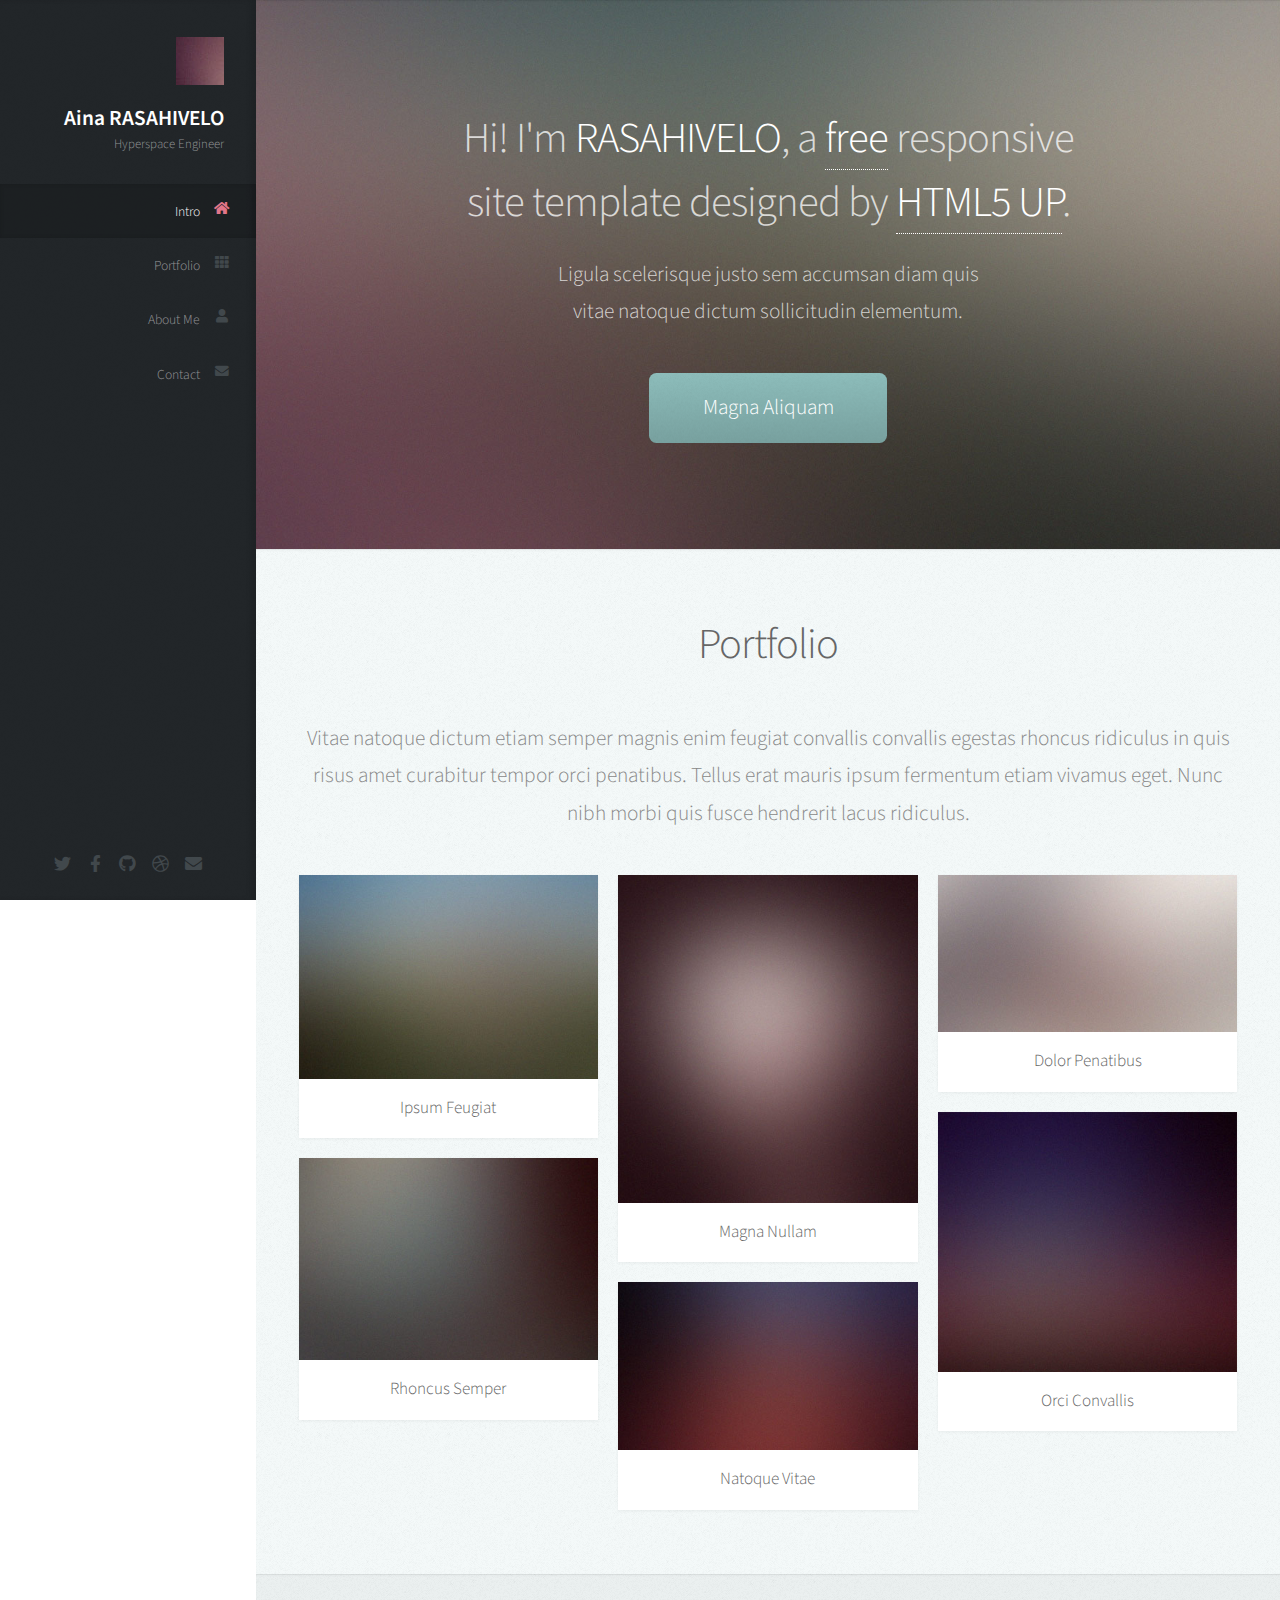
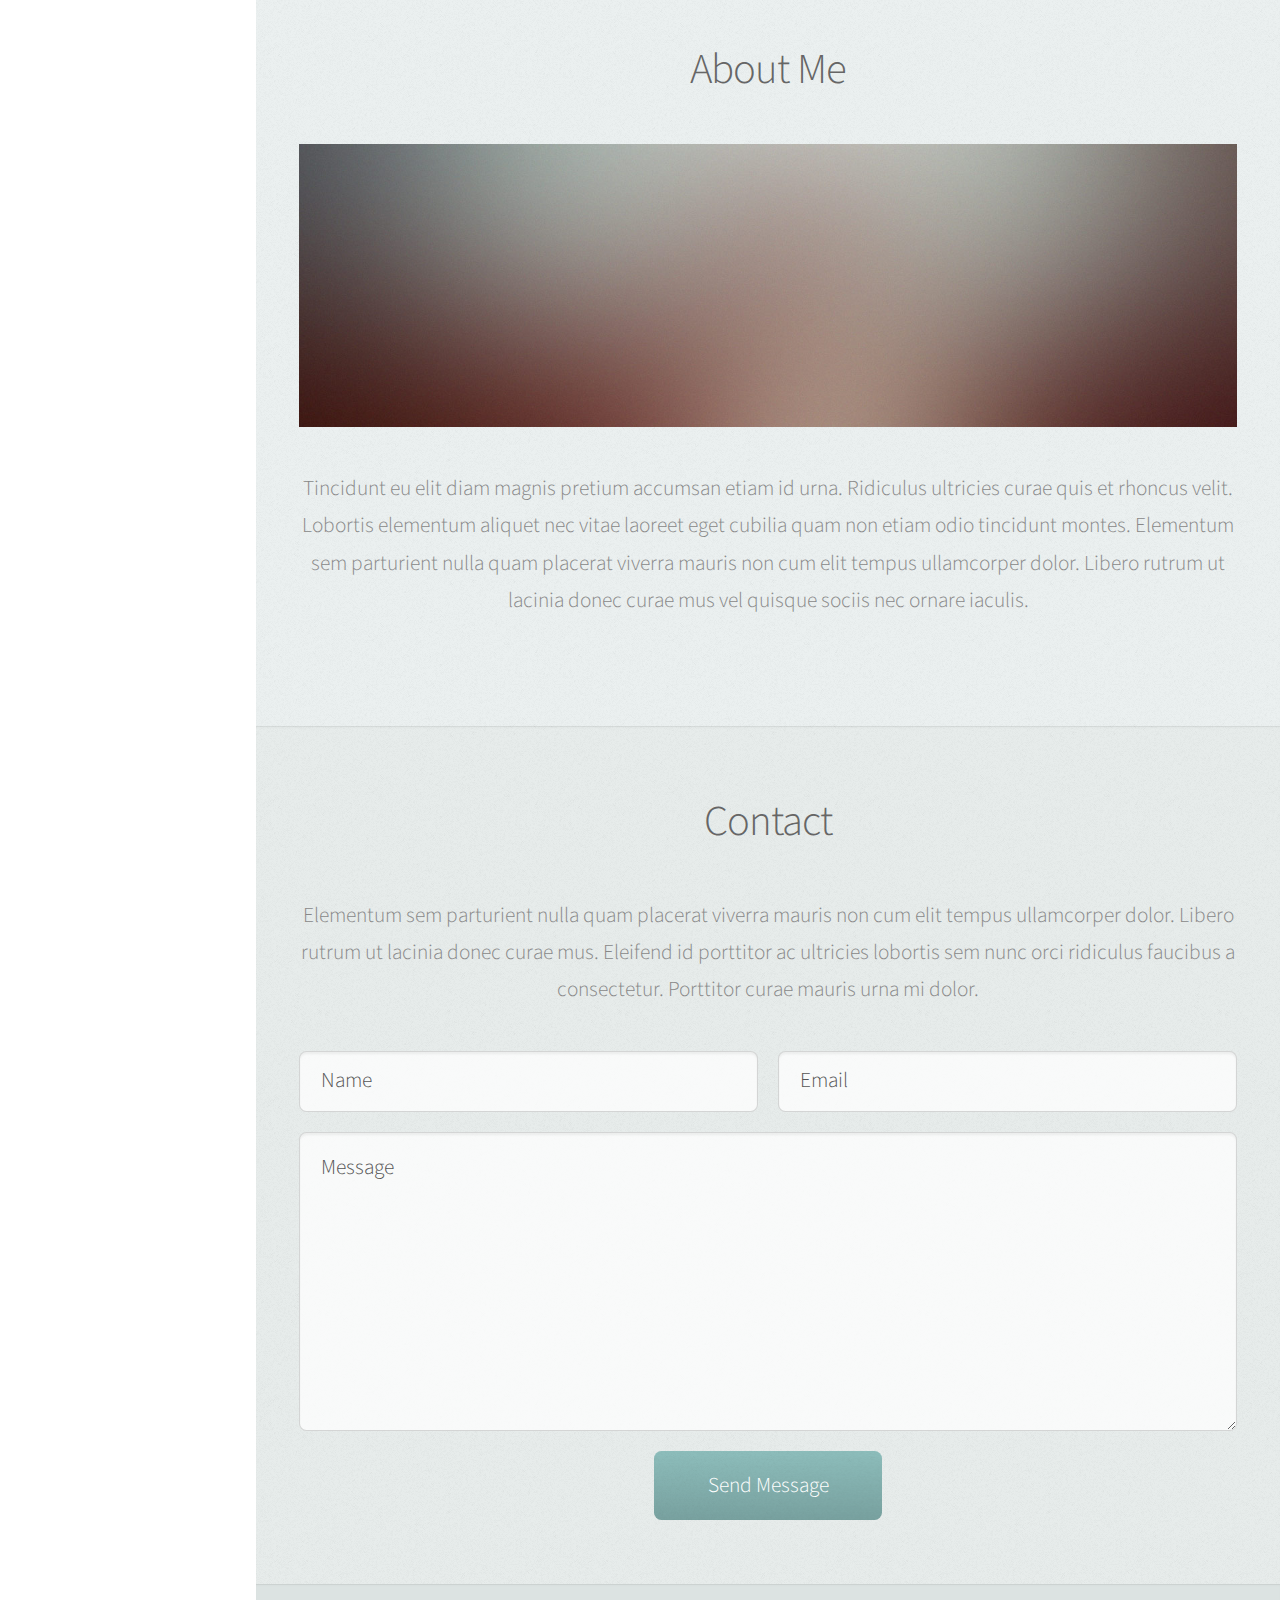
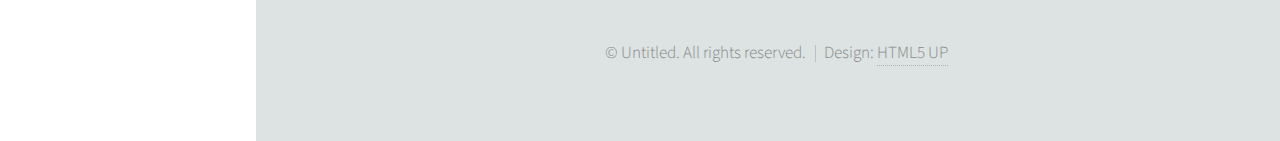
==== commit 11d8f2f0: "Add files via upload" ====
--- a/index.html
+++ b/index.html
@@ -21,7 +21,7 @@
 					<!-- Logo -->
 						<div id="logo">
 							<span class="image avatar48"><img src="images/avatar.jpg" alt="" /></span>
-							<h1 id="title">Jane Doe</h1>
+							<h1 id="title">Aina RASAHIVELO</h1>
 							<p>Hyperspace Engineer</p>
 						</div>
 
@@ -60,7 +60,7 @@
 						<div class="container">
 
 							<header>
-								<h2 class="alt">Hi! I'm <strong>RAKOTO</strong>, a <a href="http://html5up.net/license">free</a> responsive<br />
+								<h2 class="alt">Hi! I'm <strong>RASAHIVELO</strong>, a <a href="http://html5up.net/license">free</a> responsive<br />
 								site template designed by <a href="http://html5up.net">HTML5 UP</a>.</h2>
 								<p>Ligula scelerisque justo sem accumsan diam quis<br />
 								vitae natoque dictum sollicitudin elementum.</p>
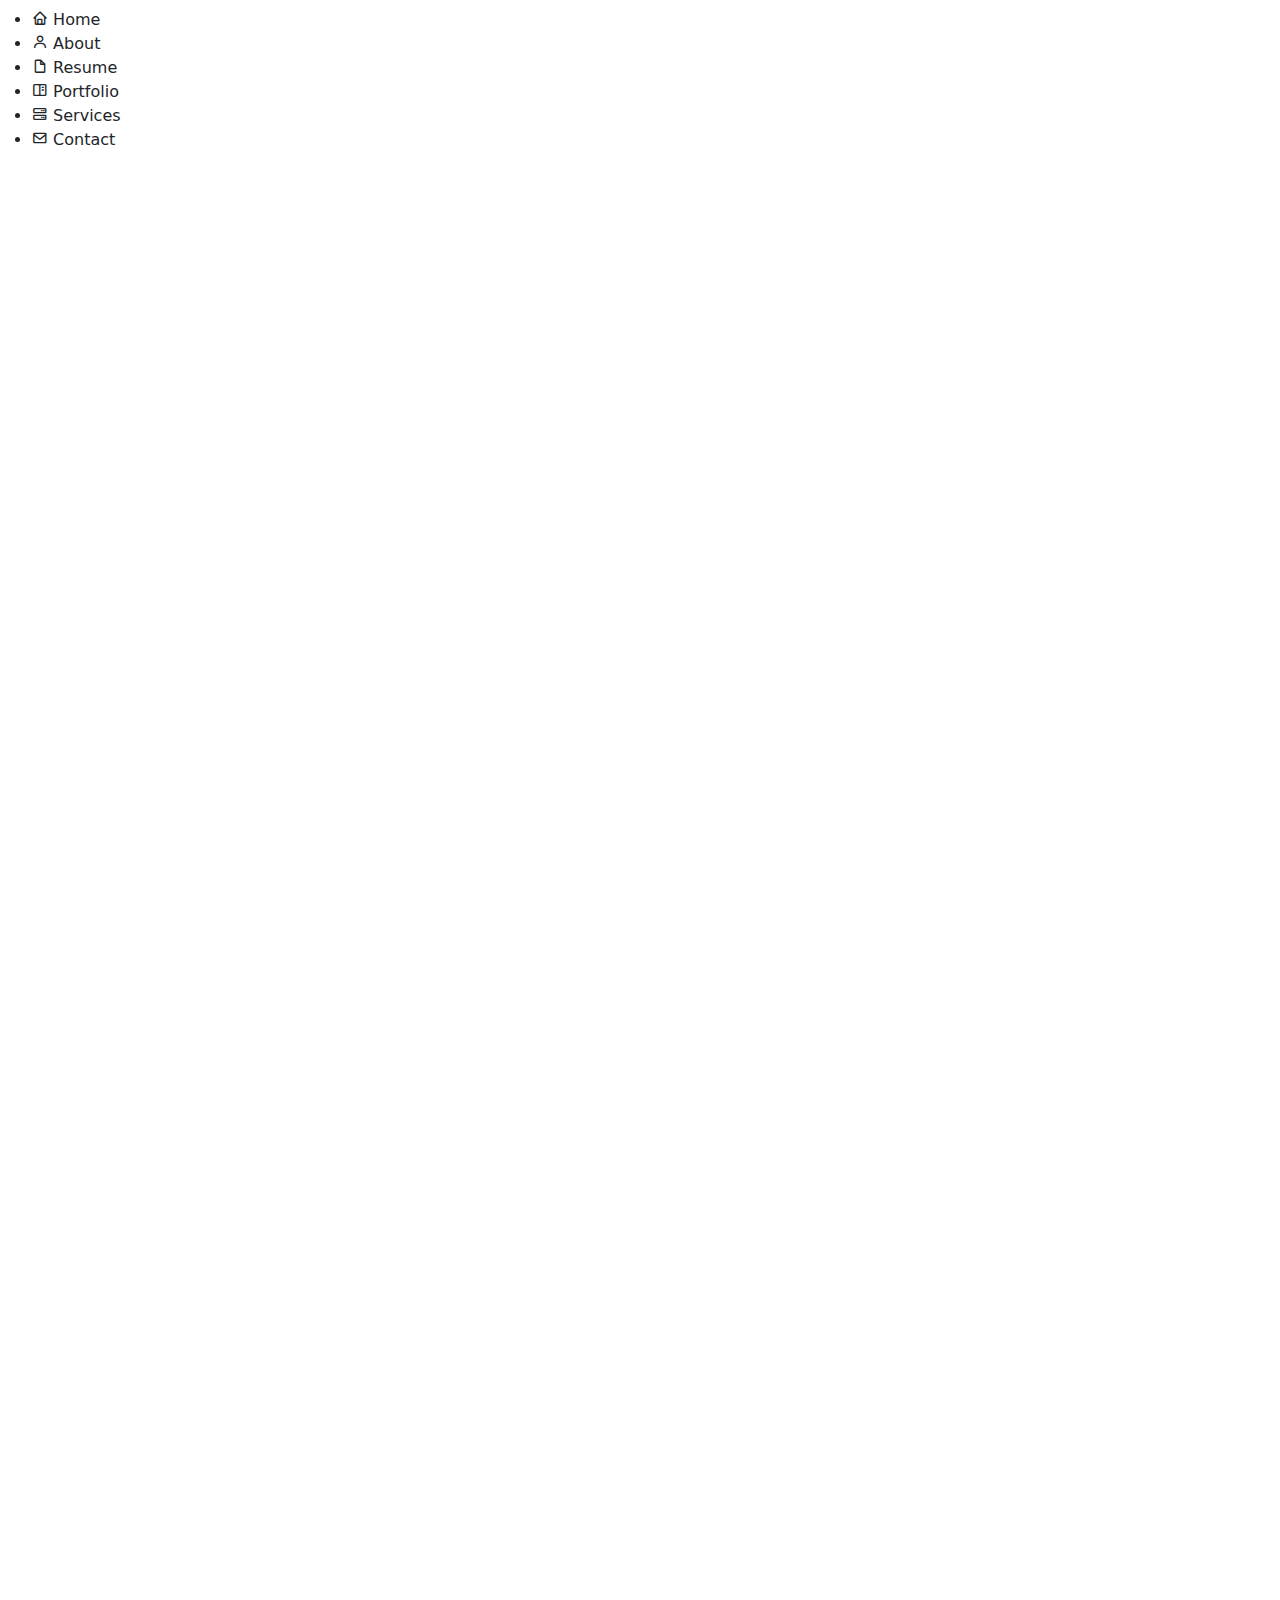
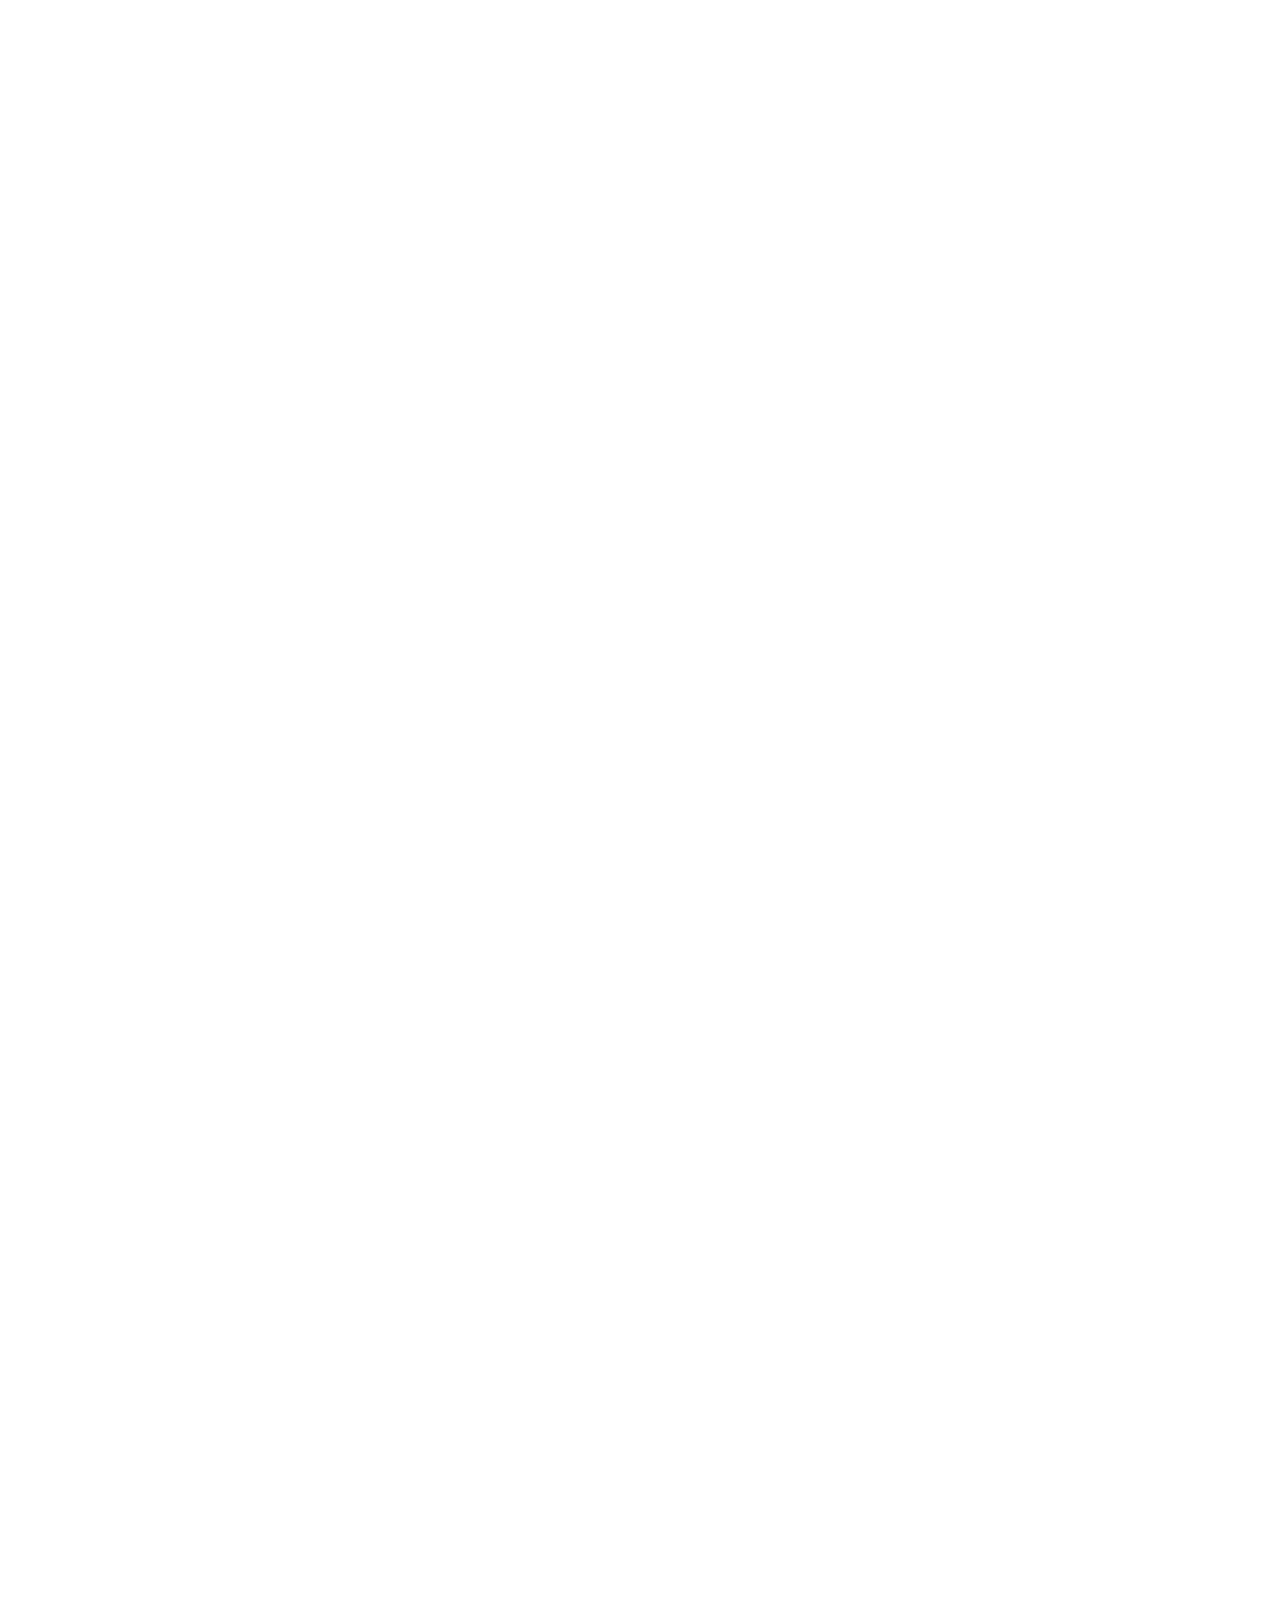
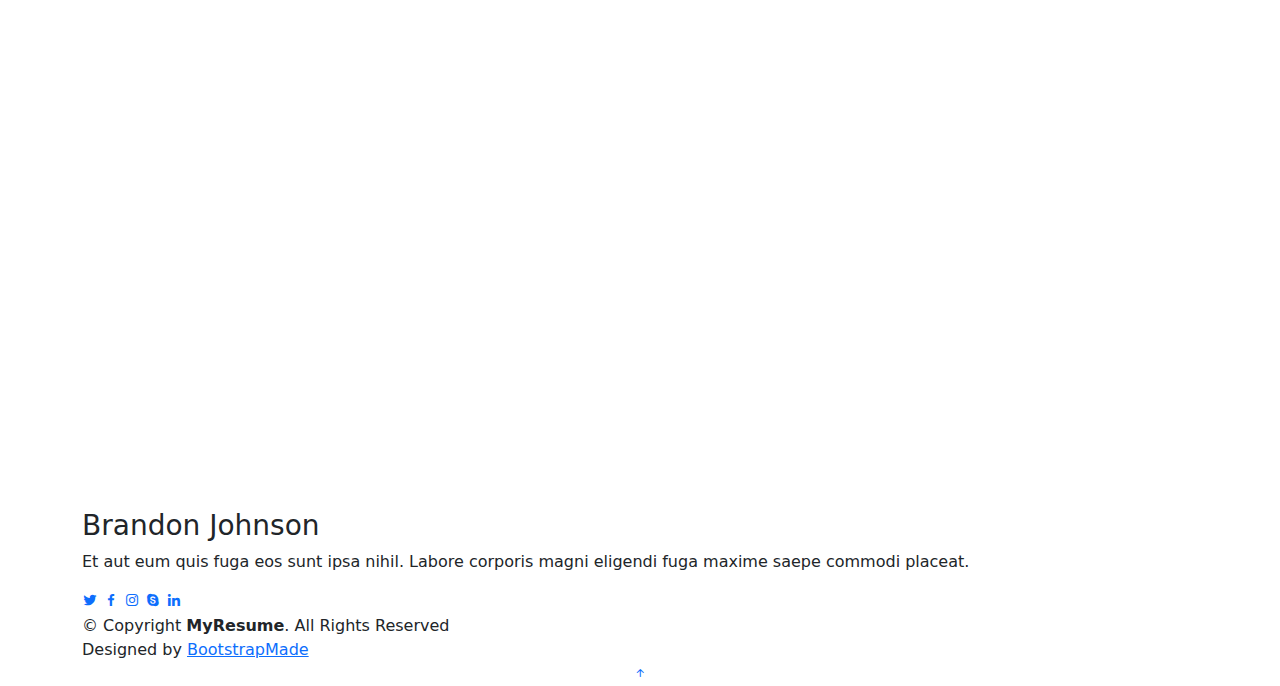
==== commit 8d8d5c74: "Add files via upload" ====
--- a/index.html
+++ b/index.html
@@ -1,208 +1,746 @@
-<!DOCTYPE HTML>
-<!--
-	Prologue by HTML5 UP
-	html5up.net | @ajlkn
-	Free for personal and commercial use under the CCA 3.0 license (html5up.net/license)
--->
-<html>
-	<head>
-		<title>Prologue by HTML5 UP</title>
-		<meta charset="utf-8" />
-		<meta name="viewport" content="width=device-width, initial-scale=1, user-scalable=no" />
-		<link rel="stylesheet" href="assets/css/main.css" />
-	</head>
-	<body class="is-preload">
-
-		<!-- Header -->
-			<div id="header">
-
-				<div class="top">
-
-					<!-- Logo -->
-						<div id="logo">
-							<span class="image avatar48"><img src="images/avatar.jpg" alt="" /></span>
-							<h1 id="title">Aina RASAHIVELO</h1>
-							<p>Hyperspace Engineer</p>
-						</div>
-
-					<!-- Nav -->
-						<nav id="nav">
-							<ul>
-								<li><a href="#top" id="top-link"><span class="icon solid fa-home">Intro</span></a></li>
-								<li><a href="#portfolio" id="portfolio-link"><span class="icon solid fa-th">Portfolio</span></a></li>
-								<li><a href="#about" id="about-link"><span class="icon solid fa-user">About Me</span></a></li>
-								<li><a href="#contact" id="contact-link"><span class="icon solid fa-envelope">Contact</span></a></li>
-							</ul>
-						</nav>
-
-				</div>
-
-				<div class="bottom">
-
-					<!-- Social Icons -->
-						<ul class="icons">
-							<li><a href="#" class="icon brands fa-twitter"><span class="label">Twitter</span></a></li>
-							<li><a href="#" class="icon brands fa-facebook-f"><span class="label">Facebook</span></a></li>
-							<li><a href="#" class="icon brands fa-github"><span class="label">Github</span></a></li>
-							<li><a href="#" class="icon brands fa-dribbble"><span class="label">Dribbble</span></a></li>
-							<li><a href="#" class="icon solid fa-envelope"><span class="label">Email</span></a></li>
-						</ul>
-
-				</div>
-
-			</div>
-
-		<!-- Main -->
-			<div id="main">
-
-				<!-- Intro -->
-					<section id="top" class="one dark cover">
-						<div class="container">
-
-							<header>
-								<h2 class="alt">Hi! I'm <strong>RASAHIVELO</strong>, a <a href="http://html5up.net/license">free</a> responsive<br />
-								site template designed by <a href="http://html5up.net">HTML5 UP</a>.</h2>
-								<p>Ligula scelerisque justo sem accumsan diam quis<br />
-								vitae natoque dictum sollicitudin elementum.</p>
-							</header>
-
-							<footer>
-								<a href="#portfolio" class="button scrolly">Magna Aliquam</a>
-							</footer>
-
-						</div>
-					</section>
-
-				<!-- Portfolio -->
-					<section id="portfolio" class="two">
-						<div class="container">
-
-							<header>
-								<h2>Portfolio</h2>
-							</header>
-
-							<p>Vitae natoque dictum etiam semper magnis enim feugiat convallis convallis
-							egestas rhoncus ridiculus in quis risus amet curabitur tempor orci penatibus.
-							Tellus erat mauris ipsum fermentum etiam vivamus eget. Nunc nibh morbi quis
-							fusce hendrerit lacus ridiculus.</p>
-
-							<div class="row">
-								<div class="col-4 col-12-mobile">
-									<article class="item">
-										<a href="#" class="image fit"><img src="images/pic02.jpg" alt="" /></a>
-										<header>
-											<h3>Ipsum Feugiat</h3>
-										</header>
-									</article>
-									<article class="item">
-										<a href="#" class="image fit"><img src="images/pic03.jpg" alt="" /></a>
-										<header>
-											<h3>Rhoncus Semper</h3>
-										</header>
-									</article>
-								</div>
-								<div class="col-4 col-12-mobile">
-									<article class="item">
-										<a href="#" class="image fit"><img src="images/pic04.jpg" alt="" /></a>
-										<header>
-											<h3>Magna Nullam</h3>
-										</header>
-									</article>
-									<article class="item">
-										<a href="#" class="image fit"><img src="images/pic05.jpg" alt="" /></a>
-										<header>
-											<h3>Natoque Vitae</h3>
-										</header>
-									</article>
-								</div>
-								<div class="col-4 col-12-mobile">
-									<article class="item">
-										<a href="#" class="image fit"><img src="images/pic06.jpg" alt="" /></a>
-										<header>
-											<h3>Dolor Penatibus</h3>
-										</header>
-									</article>
-									<article class="item">
-										<a href="#" class="image fit"><img src="images/pic07.jpg" alt="" /></a>
-										<header>
-											<h3>Orci Convallis</h3>
-										</header>
-									</article>
-								</div>
-							</div>
-
-						</div>
-					</section>
-
-				<!-- About Me -->
-					<section id="about" class="three">
-						<div class="container">
-
-							<header>
-								<h2>About Me</h2>
-							</header>
-
-							<a href="#" class="image featured"><img src="images/pic08.jpg" alt="" /></a>
-
-							<p>Tincidunt eu elit diam magnis pretium accumsan etiam id urna. Ridiculus
-							ultricies curae quis et rhoncus velit. Lobortis elementum aliquet nec vitae
-							laoreet eget cubilia quam non etiam odio tincidunt montes. Elementum sem
-							parturient nulla quam placerat viverra mauris non cum elit tempus ullamcorper
-							dolor. Libero rutrum ut lacinia donec curae mus vel quisque sociis nec
-							ornare iaculis.</p>
-
-						</div>
-					</section>
-
-				<!-- Contact -->
-					<section id="contact" class="four">
-						<div class="container">
-
-							<header>
-								<h2>Contact</h2>
-							</header>
-
-							<p>Elementum sem parturient nulla quam placerat viverra
-							mauris non cum elit tempus ullamcorper dolor. Libero rutrum ut lacinia
-							donec curae mus. Eleifend id porttitor ac ultricies lobortis sem nunc
-							orci ridiculus faucibus a consectetur. Porttitor curae mauris urna mi dolor.</p>
-
-							<form method="post" action="#">
-								<div class="row">
-									<div class="col-6 col-12-mobile"><input type="text" name="name" placeholder="Name" /></div>
-									<div class="col-6 col-12-mobile"><input type="text" name="email" placeholder="Email" /></div>
-									<div class="col-12">
-										<textarea name="message" placeholder="Message"></textarea>
-									</div>
-									<div class="col-12">
-										<input type="submit" value="Send Message" />
-									</div>
-								</div>
-							</form>
-
-						</div>
-					</section>
-
-			</div>
-
-		<!-- Footer -->
-			<div id="footer">
-
-				<!-- Copyright -->
-					<ul class="copyright">
-						<li>&copy; Untitled. All rights reserved.</li><li>Design: <a href="http://html5up.net">HTML5 UP</a></li>
-					</ul>
-
-			</div>
-
-		<!-- Scripts -->
-			<script src="assets/js/jquery.min.js"></script>
-			<script src="assets/js/jquery.scrolly.min.js"></script>
-			<script src="assets/js/jquery.scrollex.min.js"></script>
-			<script src="assets/js/browser.min.js"></script>
-			<script src="assets/js/breakpoints.min.js"></script>
-			<script src="assets/js/util.js"></script>
-			<script src="assets/js/main.js"></script>
-
-	</body>
+<!DOCTYPE html>
+<html lang="en">
+
+<head>
+  <meta charset="utf-8">
+  <meta content="width=device-width, initial-scale=1.0" name="viewport">
+
+  <title>MyResume Bootstrap Template - Index</title>
+  <meta content="" name="description">
+  <meta content="" name="keywords">
+
+  <!-- Favicons -->
+  <link href="assets/img/favicon.png" rel="icon">
+  <link href="assets/img/apple-touch-icon.png" rel="apple-touch-icon">
+
+  <!-- Google Fonts -->
+  <link href="https://fonts.googleapis.com/css?family=Open+Sans:300,300i,400,400i,600,600i,700,700i|Raleway:300,300i,400,400i,500,500i,600,600i,700,700i|Poppins:300,300i,400,400i,500,500i,600,600i,700,700i" rel="stylesheet">
+
+  <!-- Vendor CSS Files -->
+  <link href="assets/vendor/aos/aos.css" rel="stylesheet">
+  <link href="assets/vendor/bootstrap/css/bootstrap.min.css" rel="stylesheet">
+  <link href="assets/vendor/bootstrap-icons/bootstrap-icons.css" rel="stylesheet">
+  <link href="assets/vendor/boxicons/css/boxicons.min.css" rel="stylesheet">
+  <link href="assets/vendor/glightbox/css/glightbox.min.css" rel="stylesheet">
+  <link href="assets/vendor/swiper/swiper-bundle.min.css" rel="stylesheet">
+
+  <!-- Template Main CSS File -->
+  <link href="assets/css/style.css" rel="stylesheet">
+
+  <!-- =======================================================
+  * Template Name: MyResume
+  * Updated: Mar 10 2023 with Bootstrap v5.2.3
+  * Template URL: https://bootstrapmade.com/free-html-bootstrap-template-my-resume/
+  * Author: BootstrapMade.com
+  * License: https://bootstrapmade.com/license/
+  ======================================================== -->
+</head>
+
+<body>
+
+  <!-- ======= Mobile nav toggle button ======= -->
+  <!-- <button type="button" class="mobile-nav-toggle d-xl-none"><i class="bi bi-list mobile-nav-toggle"></i></button> -->
+  <i class="bi bi-list mobile-nav-toggle d-lg-none"></i>
+  <!-- ======= Header ======= -->
+  <header id="header" class="d-flex flex-column justify-content-center">
+
+    <nav id="navbar" class="navbar nav-menu">
+      <ul>
+        <li><a href="#hero" class="nav-link scrollto active"><i class="bx bx-home"></i> <span>Home</span></a></li>
+        <li><a href="#about" class="nav-link scrollto"><i class="bx bx-user"></i> <span>About</span></a></li>
+        <li><a href="#resume" class="nav-link scrollto"><i class="bx bx-file-blank"></i> <span>Resume</span></a></li>
+        <li><a href="#portfolio" class="nav-link scrollto"><i class="bx bx-book-content"></i> <span>Portfolio</span></a></li>
+        <li><a href="#services" class="nav-link scrollto"><i class="bx bx-server"></i> <span>Services</span></a></li>
+        <li><a href="#contact" class="nav-link scrollto"><i class="bx bx-envelope"></i> <span>Contact</span></a></li>
+      </ul>
+    </nav><!-- .nav-menu -->
+
+  </header><!-- End Header -->
+
+  <!-- ======= Hero Section ======= -->
+  <section id="hero" class="d-flex flex-column justify-content-center">
+    <div class="container" data-aos="zoom-in" data-aos-delay="100">
+      <h1>Brandon Johnson</h1>
+      <p>I'm <span class="typed" data-typed-items="Designer, Developer, Freelancer, Photographer"></span></p>
+      <div class="social-links">
+        <a href="#" class="twitter"><i class="bx bxl-twitter"></i></a>
+        <a href="#" class="facebook"><i class="bx bxl-facebook"></i></a>
+        <a href="#" class="instagram"><i class="bx bxl-instagram"></i></a>
+        <a href="#" class="google-plus"><i class="bx bxl-skype"></i></a>
+        <a href="#" class="linkedin"><i class="bx bxl-linkedin"></i></a>
+      </div>
+    </div>
+  </section><!-- End Hero -->
+
+  <main id="main">
+
+    <!-- ======= About Section ======= -->
+    <section id="about" class="about">
+      <div class="container" data-aos="fade-up">
+
+        <div class="section-title">
+          <h2>About</h2>
+          <p>Magnam dolores commodi suscipit. Necessitatibus eius consequatur ex aliquid fuga eum quidem. Sit sint consectetur velit. Quisquam quos quisquam cupiditate. Et nemo qui impedit suscipit alias ea. Quia fugiat sit in iste officiis commodi quidem hic quas.</p>
+        </div>
+
+        <div class="row">
+          <div class="col-lg-4">
+            <img src="assets/img/profile-img.jpg" class="img-fluid" alt="">
+          </div>
+          <div class="col-lg-8 pt-4 pt-lg-0 content">
+            <h3>UI/UX Designer &amp; Web Developer.</h3>
+            <p class="fst-italic">
+              Lorem ipsum dolor sit amet, consectetur adipiscing elit, sed do eiusmod tempor incididunt ut labore et dolore
+              magna aliqua.
+            </p>
+            <div class="row">
+              <div class="col-lg-6">
+                <ul>
+                  <li><i class="bi bi-chevron-right"></i> <strong>Birthday:</strong> <span>1 May 1995</span></li>
+                  <li><i class="bi bi-chevron-right"></i> <strong>Website:</strong> <span>www.example.com</span></li>
+                  <li><i class="bi bi-chevron-right"></i> <strong>Phone:</strong> <span>+123 456 7890</span></li>
+                  <li><i class="bi bi-chevron-right"></i> <strong>City:</strong> <span>New York, USA</span></li>
+                </ul>
+              </div>
+              <div class="col-lg-6">
+                <ul>
+                  <li><i class="bi bi-chevron-right"></i> <strong>Age:</strong> <span>30</span></li>
+                  <li><i class="bi bi-chevron-right"></i> <strong>Degree:</strong> <span>Master</span></li>
+                  <li><i class="bi bi-chevron-right"></i> <strong>PhEmailone:</strong> <span>email@example.com</span></li>
+                  <li><i class="bi bi-chevron-right"></i> <strong>Freelance:</strong> <span>Available</span></li>
+                </ul>
+              </div>
+            </div>
+            <p>
+              Officiis eligendi itaque labore et dolorum mollitia officiis optio vero. Quisquam sunt adipisci omnis et ut. Nulla accusantium dolor incidunt officia tempore. Et eius omnis.
+              Cupiditate ut dicta maxime officiis quidem quia. Sed et consectetur qui quia repellendus itaque neque. Aliquid amet quidem ut quaerat cupiditate. Ab et eum qui repellendus omnis culpa magni laudantium dolores.
+            </p>
+          </div>
+        </div>
+
+      </div>
+    </section><!-- End About Section -->
+
+    <!-- ======= Facts Section ======= -->
+    <section id="facts" class="facts">
+      <div class="container" data-aos="fade-up">
+
+        <div class="section-title">
+          <h2>Facts</h2>
+          <p>Magnam dolores commodi suscipit. Necessitatibus eius consequatur ex aliquid fuga eum quidem. Sit sint consectetur velit. Quisquam quos quisquam cupiditate. Et nemo qui impedit suscipit alias ea. Quia fugiat sit in iste officiis commodi quidem hic quas.</p>
+        </div>
+
+        <div class="row">
+
+          <div class="col-lg-3 col-md-6">
+            <div class="count-box">
+              <i class="bi bi-emoji-smile"></i>
+              <span data-purecounter-start="0" data-purecounter-end="232" data-purecounter-duration="1" class="purecounter"></span>
+              <p>Happy Clients</p>
+            </div>
+          </div>
+
+          <div class="col-lg-3 col-md-6 mt-5 mt-md-0">
+            <div class="count-box">
+              <i class="bi bi-journal-richtext"></i>
+              <span data-purecounter-start="0" data-purecounter-end="521" data-purecounter-duration="1" class="purecounter"></span>
+              <p>Projects</p>
+            </div>
+          </div>
+
+          <div class="col-lg-3 col-md-6 mt-5 mt-lg-0">
+            <div class="count-box">
+              <i class="bi bi-headset"></i>
+              <span data-purecounter-start="0" data-purecounter-end="1463" data-purecounter-duration="1" class="purecounter"></span>
+              <p>Hours Of Support</p>
+            </div>
+          </div>
+
+          <div class="col-lg-3 col-md-6 mt-5 mt-lg-0">
+            <div class="count-box">
+              <i class="bi bi-award"></i>
+              <span data-purecounter-start="0" data-purecounter-end="25" data-purecounter-duration="1" class="purecounter"></span>
+              <p>Awards</p>
+            </div>
+          </div>
+
+        </div>
+
+      </div>
+    </section><!-- End Facts Section -->
+
+    <!-- ======= Skills Section ======= -->
+    <section id="skills" class="skills section-bg">
+      <div class="container" data-aos="fade-up">
+
+        <div class="section-title">
+          <h2>Skills</h2>
+          <p>Magnam dolores commodi suscipit. Necessitatibus eius consequatur ex aliquid fuga eum quidem. Sit sint consectetur velit. Quisquam quos quisquam cupiditate. Et nemo qui impedit suscipit alias ea. Quia fugiat sit in iste officiis commodi quidem hic quas.</p>
+        </div>
+
+        <div class="row skills-content">
+
+          <div class="col-lg-6">
+
+            <div class="progress">
+              <span class="skill">HTML <i class="val">100%</i></span>
+              <div class="progress-bar-wrap">
+                <div class="progress-bar" role="progressbar" aria-valuenow="100" aria-valuemin="0" aria-valuemax="100"></div>
+              </div>
+            </div>
+
+            <div class="progress">
+              <span class="skill">CSS <i class="val">90%</i></span>
+              <div class="progress-bar-wrap">
+                <div class="progress-bar" role="progressbar" aria-valuenow="90" aria-valuemin="0" aria-valuemax="100"></div>
+              </div>
+            </div>
+
+            <div class="progress">
+              <span class="skill">JavaScript <i class="val">75%</i></span>
+              <div class="progress-bar-wrap">
+                <div class="progress-bar" role="progressbar" aria-valuenow="75" aria-valuemin="0" aria-valuemax="100"></div>
+              </div>
+            </div>
+
+          </div>
+
+          <div class="col-lg-6">
+
+            <div class="progress">
+              <span class="skill">PHP <i class="val">80%</i></span>
+              <div class="progress-bar-wrap">
+                <div class="progress-bar" role="progressbar" aria-valuenow="80" aria-valuemin="0" aria-valuemax="100"></div>
+              </div>
+            </div>
+
+            <div class="progress">
+              <span class="skill">WordPress/CMS <i class="val">90%</i></span>
+              <div class="progress-bar-wrap">
+                <div class="progress-bar" role="progressbar" aria-valuenow="90" aria-valuemin="0" aria-valuemax="100"></div>
+              </div>
+            </div>
+
+            <div class="progress">
+              <span class="skill">Photoshop <i class="val">55%</i></span>
+              <div class="progress-bar-wrap">
+                <div class="progress-bar" role="progressbar" aria-valuenow="55" aria-valuemin="0" aria-valuemax="100"></div>
+              </div>
+            </div>
+
+          </div>
+
+        </div>
+
+      </div>
+    </section><!-- End Skills Section -->
+
+    <!-- ======= Resume Section ======= -->
+    <section id="resume" class="resume">
+      <div class="container" data-aos="fade-up">
+
+        <div class="section-title">
+          <h2>Resume</h2>
+          <p>Magnam dolores commodi suscipit. Necessitatibus eius consequatur ex aliquid fuga eum quidem. Sit sint consectetur velit. Quisquam quos quisquam cupiditate. Et nemo qui impedit suscipit alias ea. Quia fugiat sit in iste officiis commodi quidem hic quas.</p>
+        </div>
+
+        <div class="row">
+          <div class="col-lg-6">
+            <h3 class="resume-title">Sumary</h3>
+            <div class="resume-item pb-0">
+              <h4>Brandon Johnson</h4>
+              <p><em>Innovative and deadline-driven Graphic Designer with 3+ years of experience designing and developing user-centered digital/print marketing material from initial concept to final, polished deliverable.</em></p>
+              <ul>
+                <li>Portland par 127,Orlando, FL</li>
+                <li>(123) 456-7891</li>
+                <li>alice.barkley@example.com</li>
+              </ul>
+            </div>
+
+            <h3 class="resume-title">Education</h3>
+            <div class="resume-item">
+              <h4>Master of Fine Arts &amp; Graphic Design</h4>
+              <h5>2015 - 2016</h5>
+              <p><em>Rochester Institute of Technology, Rochester, NY</em></p>
+              <p>Qui deserunt veniam. Et sed aliquam labore tempore sed quisquam iusto autem sit. Ea vero voluptatum qui ut dignissimos deleniti nerada porti sand markend</p>
+            </div>
+            <div class="resume-item">
+              <h4>Bachelor of Fine Arts &amp; Graphic Design</h4>
+              <h5>2010 - 2014</h5>
+              <p><em>Rochester Institute of Technology, Rochester, NY</em></p>
+              <p>Quia nobis sequi est occaecati aut. Repudiandae et iusto quae reiciendis et quis Eius vel ratione eius unde vitae rerum voluptates asperiores voluptatem Earum molestiae consequatur neque etlon sader mart dila</p>
+            </div>
+          </div>
+          <div class="col-lg-6">
+            <h3 class="resume-title">Professional Experience</h3>
+            <div class="resume-item">
+              <h4>Senior graphic design specialist</h4>
+              <h5>2019 - Present</h5>
+              <p><em>Experion, New York, NY </em></p>
+              <ul>
+                <li>Lead in the design, development, and implementation of the graphic, layout, and production communication materials</li>
+                <li>Delegate tasks to the 7 members of the design team and provide counsel on all aspects of the project. </li>
+                <li>Supervise the assessment of all graphic materials in order to ensure quality and accuracy of the design</li>
+                <li>Oversee the efficient use of production project budgets ranging from $2,000 - $25,000</li>
+              </ul>
+            </div>
+            <div class="resume-item">
+              <h4>Graphic design specialist</h4>
+              <h5>2017 - 2018</h5>
+              <p><em>Stepping Stone Advertising, New York, NY</em></p>
+              <ul>
+                <li>Developed numerous marketing programs (logos, brochures,infographics, presentations, and advertisements).</li>
+                <li>Managed up to 5 projects or tasks at a given time while under pressure</li>
+                <li>Recommended and consulted with clients on the most appropriate graphic design</li>
+                <li>Created 4+ design presentations and proposals a month for clients and account managers</li>
+              </ul>
+            </div>
+          </div>
+        </div>
+
+      </div>
+    </section><!-- End Resume Section -->
+
+    <!-- ======= Portfolio Section ======= -->
+    <section id="portfolio" class="portfolio section-bg">
+      <div class="container" data-aos="fade-up">
+
+        <div class="section-title">
+          <h2>Portfolio</h2>
+          <p>Magnam dolores commodi suscipit. Necessitatibus eius consequatur ex aliquid fuga eum quidem. Sit sint consectetur velit. Quisquam quos quisquam cupiditate. Et nemo qui impedit suscipit alias ea. Quia fugiat sit in iste officiis commodi quidem hic quas.</p>
+        </div>
+
+        <div class="row">
+          <div class="col-lg-12 d-flex justify-content-center" data-aos="fade-up" data-aos-delay="100">
+            <ul id="portfolio-flters">
+              <li data-filter="*" class="filter-active">All</li>
+              <li data-filter=".filter-app">App</li>
+              <li data-filter=".filter-card">Card</li>
+              <li data-filter=".filter-web">Web</li>
+            </ul>
+          </div>
+        </div>
+
+        <div class="row portfolio-container" data-aos="fade-up" data-aos-delay="200">
+
+          <div class="col-lg-4 col-md-6 portfolio-item filter-app">
+            <div class="portfolio-wrap">
+              <img src="assets/img/portfolio/portfolio-1.jpg" class="img-fluid" alt="">
+              <div class="portfolio-info">
+                <h4>App 1</h4>
+                <p>App</p>
+                <div class="portfolio-links">
+                  <a href="assets/img/portfolio/portfolio-1.jpg" data-gallery="portfolioGallery" class="portfolio-lightbox" title="App 1"><i class="bx bx-plus"></i></a>
+                  <a href="portfolio-details.html" class="portfolio-details-lightbox" data-glightbox="type: external" title="Portfolio Details"><i class="bx bx-link"></i></a>
+                </div>
+              </div>
+            </div>
+          </div>
+
+          <div class="col-lg-4 col-md-6 portfolio-item filter-web">
+            <div class="portfolio-wrap">
+              <img src="assets/img/portfolio/portfolio-2.jpg" class="img-fluid" alt="">
+              <div class="portfolio-info">
+                <h4>Web 3</h4>
+                <p>Web</p>
+                <div class="portfolio-links">
+                  <a href="assets/img/portfolio/portfolio-2.jpg" data-gallery="portfolioGallery" class="portfolio-lightbox" title="Web 3"><i class="bx bx-plus"></i></a>
+                  <a href="portfolio-details.html" class="portfolio-details-lightbox" data-glightbox="type: external" title="Portfolio Details"><i class="bx bx-link"></i></a>
+                </div>
+              </div>
+            </div>
+          </div>
+
+          <div class="col-lg-4 col-md-6 portfolio-item filter-app">
+            <div class="portfolio-wrap">
+              <img src="assets/img/portfolio/portfolio-3.jpg" class="img-fluid" alt="">
+              <div class="portfolio-info">
+                <h4>App 2</h4>
+                <p>App</p>
+                <div class="portfolio-links">
+                  <a href="assets/img/portfolio/portfolio-3.jpg" data-gallery="portfolioGallery" class="portfolio-lightbox" title="App 2"><i class="bx bx-plus"></i></a>
+                  <a href="portfolio-details.html" class="portfolio-details-lightbox" data-glightbox="type: external" title="Portfolio Details"><i class="bx bx-link"></i></a>
+                </div>
+              </div>
+            </div>
+          </div>
+
+          <div class="col-lg-4 col-md-6 portfolio-item filter-card">
+            <div class="portfolio-wrap">
+              <img src="assets/img/portfolio/portfolio-4.jpg" class="img-fluid" alt="">
+              <div class="portfolio-info">
+                <h4>Card 2</h4>
+                <p>Card</p>
+                <div class="portfolio-links">
+                  <a href="assets/img/portfolio/portfolio-4.jpg" data-gallery="portfolioGallery" class="portfolio-lightbox" title="Card 2"><i class="bx bx-plus"></i></a>
+                  <a href="portfolio-details.html" class="portfolio-details-lightbox" data-glightbox="type: external" title="Portfolio Details"><i class="bx bx-link"></i></a>
+                </div>
+              </div>
+            </div>
+          </div>
+
+          <div class="col-lg-4 col-md-6 portfolio-item filter-web">
+            <div class="portfolio-wrap">
+              <img src="assets/img/portfolio/portfolio-5.jpg" class="img-fluid" alt="">
+              <div class="portfolio-info">
+                <h4>Web 2</h4>
+                <p>Web</p>
+                <div class="portfolio-links">
+                  <a href="assets/img/portfolio/portfolio-5.jpg" data-gallery="portfolioGallery" class="portfolio-lightbox" title="Web 2"><i class="bx bx-plus"></i></a>
+                  <a href="portfolio-details.html" class="portfolio-details-lightbox" data-glightbox="type: external" title="Portfolio Details"><i class="bx bx-link"></i></a>
+                </div>
+              </div>
+            </div>
+          </div>
+
+          <div class="col-lg-4 col-md-6 portfolio-item filter-app">
+            <div class="portfolio-wrap">
+              <img src="assets/img/portfolio/portfolio-6.jpg" class="img-fluid" alt="">
+              <div class="portfolio-info">
+                <h4>App 3</h4>
+                <p>App</p>
+                <div class="portfolio-links">
+                  <a href="assets/img/portfolio/portfolio-6.jpg" data-gallery="portfolioGallery" class="portfolio-lightbox" title="App 3"><i class="bx bx-plus"></i></a>
+                  <a href="portfolio-details.html" class="portfolio-details-lightbox" data-glightbox="type: external" title="Portfolio Details"><i class="bx bx-link"></i></a>
+                </div>
+              </div>
+            </div>
+          </div>
+
+          <div class="col-lg-4 col-md-6 portfolio-item filter-card">
+            <div class="portfolio-wrap">
+              <img src="assets/img/portfolio/portfolio-7.jpg" class="img-fluid" alt="">
+              <div class="portfolio-info">
+                <h4>Card 1</h4>
+                <p>Card</p>
+                <div class="portfolio-links">
+                  <a href="assets/img/portfolio/portfolio-7.jpg" data-gallery="portfolioGallery" class="portfolio-lightbox" title="Card 1"><i class="bx bx-plus"></i></a>
+                  <a href="portfolio-details.html" class="portfolio-details-lightbox" data-glightbox="type: external" title="Portfolio Details"><i class="bx bx-link"></i></a>
+                </div>
+              </div>
+            </div>
+          </div>
+
+          <div class="col-lg-4 col-md-6 portfolio-item filter-card">
+            <div class="portfolio-wrap">
+              <img src="assets/img/portfolio/portfolio-8.jpg" class="img-fluid" alt="">
+              <div class="portfolio-info">
+                <h4>Card 3</h4>
+                <p>Card</p>
+                <div class="portfolio-links">
+                  <a href="assets/img/portfolio/portfolio-8.jpg" data-gallery="portfolioGallery" class="portfolio-lightbox" title="Card 3"><i class="bx bx-plus"></i></a>
+                  <a href="portfolio-details.html" class="portfolio-details-lightbox" data-glightbox="type: external" title="Portfolio Details"><i class="bx bx-link"></i></a>
+                </div>
+              </div>
+            </div>
+          </div>
+
+          <div class="col-lg-4 col-md-6 portfolio-item filter-web">
+            <div class="portfolio-wrap">
+              <img src="assets/img/portfolio/portfolio-9.jpg" class="img-fluid" alt="">
+              <div class="portfolio-info">
+                <h4>Web 3</h4>
+                <p>Web</p>
+                <div class="portfolio-links">
+                  <a href="assets/img/portfolio/portfolio-9.jpg" data-gallery="portfolioGallery" class="portfolio-lightbox" title="Web 3"><i class="bx bx-plus"></i></a>
+                  <a href="portfolio-details.html" class="portfolio-details-lightbox" data-glightbox="type: external" title="Portfolio Details"><i class="bx bx-link"></i></a>
+                </div>
+              </div>
+            </div>
+          </div>
+
+        </div>
+
+      </div>
+    </section><!-- End Portfolio Section -->
+
+    <!-- ======= Services Section ======= -->
+    <section id="services" class="services">
+      <div class="container" data-aos="fade-up">
+
+        <div class="section-title">
+          <h2>Services</h2>
+          <p>Magnam dolores commodi suscipit. Necessitatibus eius consequatur ex aliquid fuga eum quidem. Sit sint consectetur velit. Quisquam quos quisquam cupiditate. Et nemo qui impedit suscipit alias ea. Quia fugiat sit in iste officiis commodi quidem hic quas.</p>
+        </div>
+
+        <div class="row">
+
+          <div class="col-lg-4 col-md-6 d-flex align-items-stretch" data-aos="zoom-in" data-aos-delay="100">
+            <div class="icon-box iconbox-blue">
+              <div class="icon">
+                <svg width="100" height="100" viewBox="0 0 600 600" xmlns="http://www.w3.org/2000/svg">
+                  <path stroke="none" stroke-width="0" fill="#f5f5f5" d="M300,521.0016835830174C376.1290562159157,517.8887921683347,466.0731472004068,529.7835943286574,510.70327084640275,468.03025145048787C554.3714126377745,407.6079735673963,508.03601936045806,328.9844924480964,491.2728898941984,256.3432110539036C474.5976632858925,184.082847569629,479.9380746630129,96.60480741107993,416.23090153303,58.64404602377083C348.86323505073057,18.502131276798302,261.93793281208167,40.57373210992963,193.5410806939664,78.93577620505333C130.42746243093433,114.334589627462,98.30271207620316,179.96522072025542,76.75703585869454,249.04625023123273C51.97151888228291,328.5150500222984,13.704378332031375,421.85034740162234,66.52175969318436,486.19268352777647C119.04800174914682,550.1803526380478,217.28368757567262,524.383925680826,300,521.0016835830174"></path>
+                </svg>
+                <i class="bx bxl-dribbble"></i>
+              </div>
+              <h4><a href="">Lorem Ipsum</a></h4>
+              <p>Voluptatum deleniti atque corrupti quos dolores et quas molestias excepturi</p>
+            </div>
+          </div>
+
+          <div class="col-lg-4 col-md-6 d-flex align-items-stretch mt-4 mt-md-0" data-aos="zoom-in" data-aos-delay="200">
+            <div class="icon-box iconbox-orange ">
+              <div class="icon">
+                <svg width="100" height="100" viewBox="0 0 600 600" xmlns="http://www.w3.org/2000/svg">
+                  <path stroke="none" stroke-width="0" fill="#f5f5f5" d="M300,582.0697525312426C382.5290701553225,586.8405444964366,449.9789794690241,525.3245884688669,502.5850820975895,461.55621195738473C556.606425686781,396.0723002908107,615.8543463187945,314.28637112970534,586.6730223649479,234.56875336149918C558.9533121215079,158.8439757836574,454.9685369536778,164.00468322053177,381.49747125262974,130.76875717737553C312.15926192815925,99.40240125094834,248.97055460311594,18.661163978235184,179.8680185752513,50.54337015887873C110.5421016452524,82.52863877960104,119.82277516462835,180.83849132639028,109.12597500060166,256.43424936330496C100.08760227029461,320.3096726198365,92.17705696193138,384.0621239912766,124.79988738764834,439.7174275375508C164.83382741302287,508.01625554203684,220.96474134820875,577.5009287672846,300,582.0697525312426"></path>
+                </svg>
+                <i class="bx bx-file"></i>
+              </div>
+              <h4><a href="">Sed Perspiciatis</a></h4>
+              <p>Duis aute irure dolor in reprehenderit in voluptate velit esse cillum dolore</p>
+            </div>
+          </div>
+
+          <div class="col-lg-4 col-md-6 d-flex align-items-stretch mt-4 mt-lg-0" data-aos="zoom-in" data-aos-delay="300">
+            <div class="icon-box iconbox-pink">
+              <div class="icon">
+                <svg width="100" height="100" viewBox="0 0 600 600" xmlns="http://www.w3.org/2000/svg">
+                  <path stroke="none" stroke-width="0" fill="#f5f5f5" d="M300,541.5067337569781C382.14930387511276,545.0595476570109,479.8736841581634,548.3450877840088,526.4010558755058,480.5488172755941C571.5218469581645,414.80211281144784,517.5187510058486,332.0715597781072,496.52539010469104,255.14436215662573C477.37192572678356,184.95920475031193,473.57363656557914,105.61284051026155,413.0603344069578,65.22779650032875C343.27470386102294,18.654635553484475,251.2091493199835,5.337323636656869,175.0934190732945,40.62881213300186C97.87086631185822,76.43348514350839,51.98124368387456,156.15599469081315,36.44837278890362,239.84606092416172C21.716077023791087,319.22268207091537,43.775223500013084,401.1760424656574,96.891909868211,461.97329694683043C147.22146801428983,519.5804099606455,223.5754009179313,538.201503339737,300,541.5067337569781"></path>
+                </svg>
+                <i class="bx bx-tachometer"></i>
+              </div>
+              <h4><a href="">Magni Dolores</a></h4>
+              <p>Excepteur sint occaecat cupidatat non proident, sunt in culpa qui officia</p>
+            </div>
+          </div>
+
+          <div class="col-lg-4 col-md-6 d-flex align-items-stretch mt-4" data-aos="zoom-in" data-aos-delay="100">
+            <div class="icon-box iconbox-yellow">
+              <div class="icon">
+                <svg width="100" height="100" viewBox="0 0 600 600" xmlns="http://www.w3.org/2000/svg">
+                  <path stroke="none" stroke-width="0" fill="#f5f5f5" d="M300,503.46388370962813C374.79870501325706,506.71871716319447,464.8034551963731,527.1746412648533,510.4981551193396,467.86667711651364C555.9287308511215,408.9015244558933,512.6030010748507,327.5744911775523,490.211057578863,256.5855673507754C471.097692560561,195.9906835881958,447.69079081568157,138.11976852964426,395.19560036434837,102.3242989838813C329.3053358748298,57.3949838291264,248.02791733380457,8.279543830951368,175.87071277845988,42.242879143198664C103.41431057327972,76.34704239035025,93.79494320519305,170.9812938413882,81.28167332365135,250.07896920659033C70.17666984294237,320.27484674793965,64.84698225790005,396.69656628748305,111.28512138212992,450.4950937839243C156.20124167950087,502.5303643271138,231.32542653798444,500.4755392045468,300,503.46388370962813"></path>
+                </svg>
+                <i class="bx bx-layer"></i>
+              </div>
+              <h4><a href="">Nemo Enim</a></h4>
+              <p>At vero eos et accusamus et iusto odio dignissimos ducimus qui blanditiis</p>
+            </div>
+          </div>
+
+          <div class="col-lg-4 col-md-6 d-flex align-items-stretch mt-4" data-aos="zoom-in" data-aos-delay="200">
+            <div class="icon-box iconbox-red">
+              <div class="icon">
+                <svg width="100" height="100" viewBox="0 0 600 600" xmlns="http://www.w3.org/2000/svg">
+                  <path stroke="none" stroke-width="0" fill="#f5f5f5" d="M300,532.3542879108572C369.38199826031484,532.3153073249985,429.10787420159085,491.63046689027357,474.5244479745417,439.17860296908856C522.8885846962883,383.3225815378663,569.1668002868075,314.3205725914397,550.7432151929288,242.7694973846089C532.6665558377875,172.5657663291529,456.2379748765914,142.6223662098291,390.3689995646985,112.34683881706744C326.66090330228417,83.06452184765237,258.84405631176094,53.51806209861945,193.32584062364296,78.48882559362697C121.61183558270385,105.82097193414197,62.805066853699245,167.19869350419734,48.57481801355237,242.6138429142374C34.843463184063346,315.3850353017275,76.69343916112496,383.4422959591041,125.22947124332185,439.3748458443577C170.7312796277747,491.8107796887764,230.57421082200815,532.3932930995766,300,532.3542879108572"></path>
+                </svg>
+                <i class="bx bx-slideshow"></i>
+              </div>
+              <h4><a href="">Dele Cardo</a></h4>
+              <p>Quis consequatur saepe eligendi voluptatem consequatur dolor consequuntur</p>
+            </div>
+          </div>
+
+          <div class="col-lg-4 col-md-6 d-flex align-items-stretch mt-4" data-aos="zoom-in" data-aos-delay="300">
+            <div class="icon-box iconbox-teal">
+              <div class="icon">
+                <svg width="100" height="100" viewBox="0 0 600 600" xmlns="http://www.w3.org/2000/svg">
+                  <path stroke="none" stroke-width="0" fill="#f5f5f5" d="M300,566.797414625762C385.7384707136149,576.1784315230908,478.7894351017131,552.8928747891023,531.9192734346935,484.94944893311C584.6109503024035,417.5663521118492,582.489472248146,322.67544863468447,553.9536738515405,242.03673114598146C529.1557734026468,171.96086150256528,465.24506316201064,127.66468636344209,395.9583748389544,100.7403814666027C334.2173773831606,76.7482773500951,269.4350130405921,84.62216499799875,207.1952322260088,107.2889140133804C132.92018162631612,134.33871894543012,41.79353780512637,160.00259165414826,22.644507872594943,236.69541883565114C3.319112789854554,314.0945973066697,72.72355303640163,379.243833228382,124.04198916343866,440.3218312028393C172.9286146004772,498.5055451809895,224.45579914871206,558.5317968840102,300,566.797414625762"></path>
+                </svg>
+                <i class="bx bx-arch"></i>
+              </div>
+              <h4><a href="">Divera Don</a></h4>
+              <p>Modi nostrum vel laborum. Porro fugit error sit minus sapiente sit aspernatur</p>
+            </div>
+          </div>
+
+        </div>
+
+      </div>
+    </section><!-- End Services Section -->
+
+    <!-- ======= Testimonials Section ======= -->
+    <section id="testimonials" class="testimonials section-bg">
+      <div class="container" data-aos="fade-up">
+
+        <div class="section-title">
+          <h2>Testimonials</h2>
+        </div>
+
+        <div class="testimonials-slider swiper" data-aos="fade-up" data-aos-delay="100">
+          <div class="swiper-wrapper">
+
+            <div class="swiper-slide">
+              <div class="testimonial-item">
+                <img src="assets/img/testimonials/testimonials-1.jpg" class="testimonial-img" alt="">
+                <h3>Saul Goodman</h3>
+                <h4>Ceo &amp; Founder</h4>
+                <p>
+                  <i class="bx bxs-quote-alt-left quote-icon-left"></i>
+                  Proin iaculis purus consequat sem cure digni ssim donec porttitora entum suscipit rhoncus. Accusantium quam, ultricies eget id, aliquam eget nibh et. Maecen aliquam, risus at semper.
+                  <i class="bx bxs-quote-alt-right quote-icon-right"></i>
+                </p>
+              </div>
+            </div><!-- End testimonial item -->
+
+            <div class="swiper-slide">
+              <div class="testimonial-item">
+                <img src="assets/img/testimonials/testimonials-2.jpg" class="testimonial-img" alt="">
+                <h3>Sara Wilsson</h3>
+                <h4>Designer</h4>
+                <p>
+                  <i class="bx bxs-quote-alt-left quote-icon-left"></i>
+                  Export tempor illum tamen malis malis eram quae irure esse labore quem cillum quid cillum eram malis quorum velit fore eram velit sunt aliqua noster fugiat irure amet legam anim culpa.
+                  <i class="bx bxs-quote-alt-right quote-icon-right"></i>
+                </p>
+              </div>
+            </div><!-- End testimonial item -->
+
+            <div class="swiper-slide">
+              <div class="testimonial-item">
+                <img src="assets/img/testimonials/testimonials-3.jpg" class="testimonial-img" alt="">
+                <h3>Jena Karlis</h3>
+                <h4>Store Owner</h4>
+                <p>
+                  <i class="bx bxs-quote-alt-left quote-icon-left"></i>
+                  Enim nisi quem export duis labore cillum quae magna enim sint quorum nulla quem veniam duis minim tempor labore quem eram duis noster aute amet eram fore quis sint minim.
+                  <i class="bx bxs-quote-alt-right quote-icon-right"></i>
+                </p>
+              </div>
+            </div><!-- End testimonial item -->
+
+            <div class="swiper-slide">
+              <div class="testimonial-item">
+                <img src="assets/img/testimonials/testimonials-4.jpg" class="testimonial-img" alt="">
+                <h3>Matt Brandon</h3>
+                <h4>Freelancer</h4>
+                <p>
+                  <i class="bx bxs-quote-alt-left quote-icon-left"></i>
+                  Fugiat enim eram quae cillum dolore dolor amet nulla culpa multos export minim fugiat minim velit minim dolor enim duis veniam ipsum anim magna sunt elit fore quem dolore labore illum veniam.
+                  <i class="bx bxs-quote-alt-right quote-icon-right"></i>
+                </p>
+              </div>
+            </div><!-- End testimonial item -->
+
+            <div class="swiper-slide">
+              <div class="testimonial-item">
+                <img src="assets/img/testimonials/testimonials-5.jpg" class="testimonial-img" alt="">
+                <h3>John Larson</h3>
+                <h4>Entrepreneur</h4>
+                <p>
+                  <i class="bx bxs-quote-alt-left quote-icon-left"></i>
+                  Quis quorum aliqua sint quem legam fore sunt eram irure aliqua veniam tempor noster veniam enim culpa labore duis sunt culpa nulla illum cillum fugiat legam esse veniam culpa fore nisi cillum quid.
+                  <i class="bx bxs-quote-alt-right quote-icon-right"></i>
+                </p>
+              </div>
+            </div><!-- End testimonial item -->
+
+          </div>
+          <div class="swiper-pagination"></div>
+        </div>
+
+      </div>
+    </section><!-- End Testimonials Section -->
+
+    <!-- ======= Contact Section ======= -->
+    <section id="contact" class="contact">
+      <div class="container" data-aos="fade-up">
+
+        <div class="section-title">
+          <h2>Contact</h2>
+        </div>
+
+        <div class="row mt-1">
+
+          <div class="col-lg-4">
+            <div class="info">
+              <div class="address">
+                <i class="bi bi-geo-alt"></i>
+                <h4>Location:</h4>
+                <p>A108 Adam Street, New York, NY 535022</p>
+              </div>
+
+              <div class="email">
+                <i class="bi bi-envelope"></i>
+                <h4>Email:</h4>
+                <p>info@example.com</p>
+              </div>
+
+              <div class="phone">
+                <i class="bi bi-phone"></i>
+                <h4>Call:</h4>
+                <p>+1 5589 55488 55s</p>
+              </div>
+
+            </div>
+
+          </div>
+
+          <div class="col-lg-8 mt-5 mt-lg-0">
+
+            <form action="forms/contact.php" method="post" role="form" class="php-email-form">
+              <div class="row">
+                <div class="col-md-6 form-group">
+                  <input type="text" name="name" class="form-control" id="name" placeholder="Your Name" required>
+                </div>
+                <div class="col-md-6 form-group mt-3 mt-md-0">
+                  <input type="email" class="form-control" name="email" id="email" placeholder="Your Email" required>
+                </div>
+              </div>
+              <div class="form-group mt-3">
+                <input type="text" class="form-control" name="subject" id="subject" placeholder="Subject" required>
+              </div>
+              <div class="form-group mt-3">
+                <textarea class="form-control" name="message" rows="5" placeholder="Message" required></textarea>
+              </div>
+              <div class="my-3">
+                <div class="loading">Loading</div>
+                <div class="error-message"></div>
+                <div class="sent-message">Your message has been sent. Thank you!</div>
+              </div>
+              <div class="text-center"><button type="submit">Send Message</button></div>
+            </form>
+
+          </div>
+
+        </div>
+
+      </div>
+    </section><!-- End Contact Section -->
+
+  </main><!-- End #main -->
+
+  <!-- ======= Footer ======= -->
+  <footer id="footer">
+    <div class="container">
+      <h3>Brandon Johnson</h3>
+      <p>Et aut eum quis fuga eos sunt ipsa nihil. Labore corporis magni eligendi fuga maxime saepe commodi placeat.</p>
+      <div class="social-links">
+        <a href="#" class="twitter"><i class="bx bxl-twitter"></i></a>
+        <a href="#" class="facebook"><i class="bx bxl-facebook"></i></a>
+        <a href="#" class="instagram"><i class="bx bxl-instagram"></i></a>
+        <a href="#" class="google-plus"><i class="bx bxl-skype"></i></a>
+        <a href="#" class="linkedin"><i class="bx bxl-linkedin"></i></a>
+      </div>
+      <div class="copyright">
+        &copy; Copyright <strong><span>MyResume</span></strong>. All Rights Reserved
+      </div>
+      <div class="credits">
+        <!-- All the links in the footer should remain intact. -->
+        <!-- You can delete the links only if you purchased the pro version. -->
+        <!-- Licensing information: [license-url] -->
+        <!-- Purchase the pro version with working PHP/AJAX contact form: https://bootstrapmade.com/free-html-bootstrap-template-my-resume/ -->
+        Designed by <a href="https://bootstrapmade.com/">BootstrapMade</a>
+      </div>
+    </div>
+  </footer><!-- End Footer -->
+
+  <div id="preloader"></div>
+  <a href="#" class="back-to-top d-flex align-items-center justify-content-center"><i class="bi bi-arrow-up-short"></i></a>
+
+  <!-- Vendor JS Files -->
+  <script src="assets/vendor/purecounter/purecounter_vanilla.js"></script>
+  <script src="assets/vendor/aos/aos.js"></script>
+  <script src="assets/vendor/bootstrap/js/bootstrap.bundle.min.js"></script>
+  <script src="assets/vendor/glightbox/js/glightbox.min.js"></script>
+  <script src="assets/vendor/isotope-layout/isotope.pkgd.min.js"></script>
+  <script src="assets/vendor/swiper/swiper-bundle.min.js"></script>
+  <script src="assets/vendor/typed.js/typed.min.js"></script>
+  <script src="assets/vendor/waypoints/noframework.waypoints.js"></script>
+  <script src="assets/vendor/php-email-form/validate.js"></script>
+
+  <!-- Template Main JS File -->
+  <script src="assets/js/main.js"></script>
+
+</body>
+
 </html>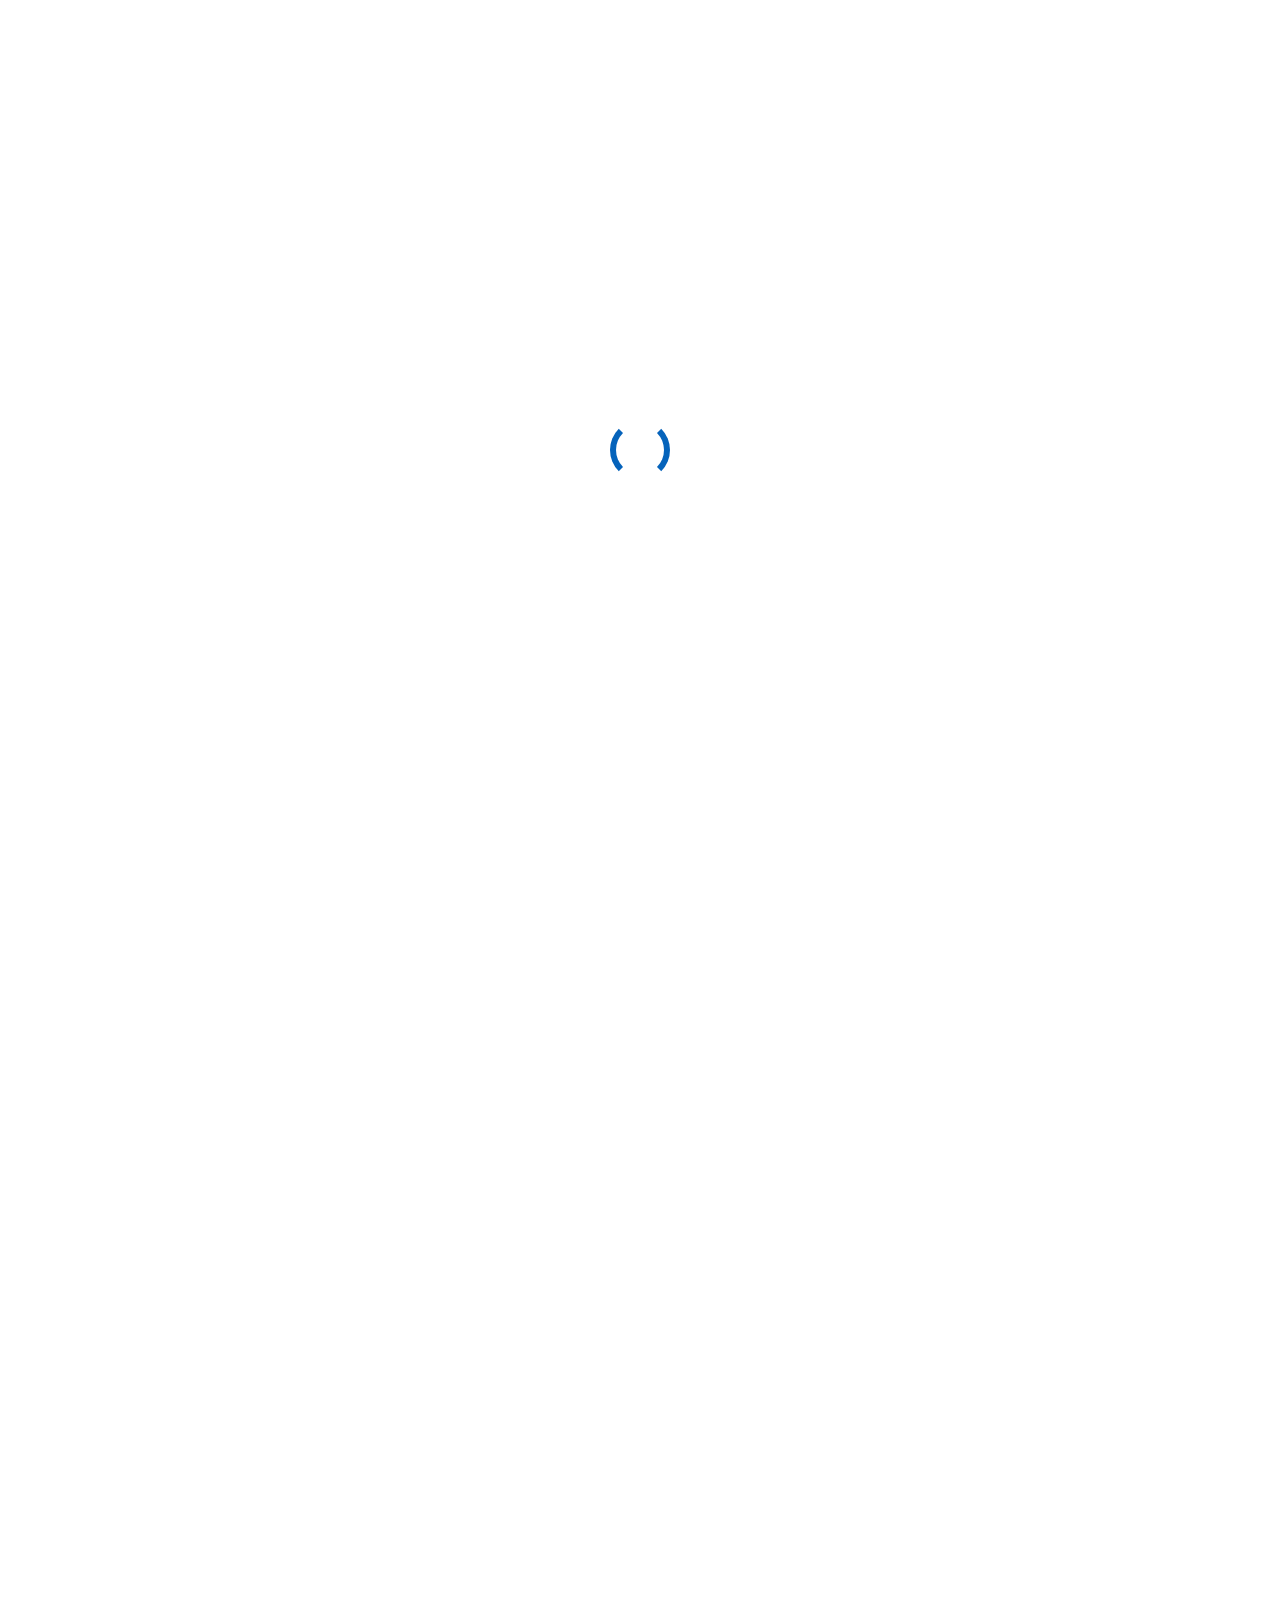
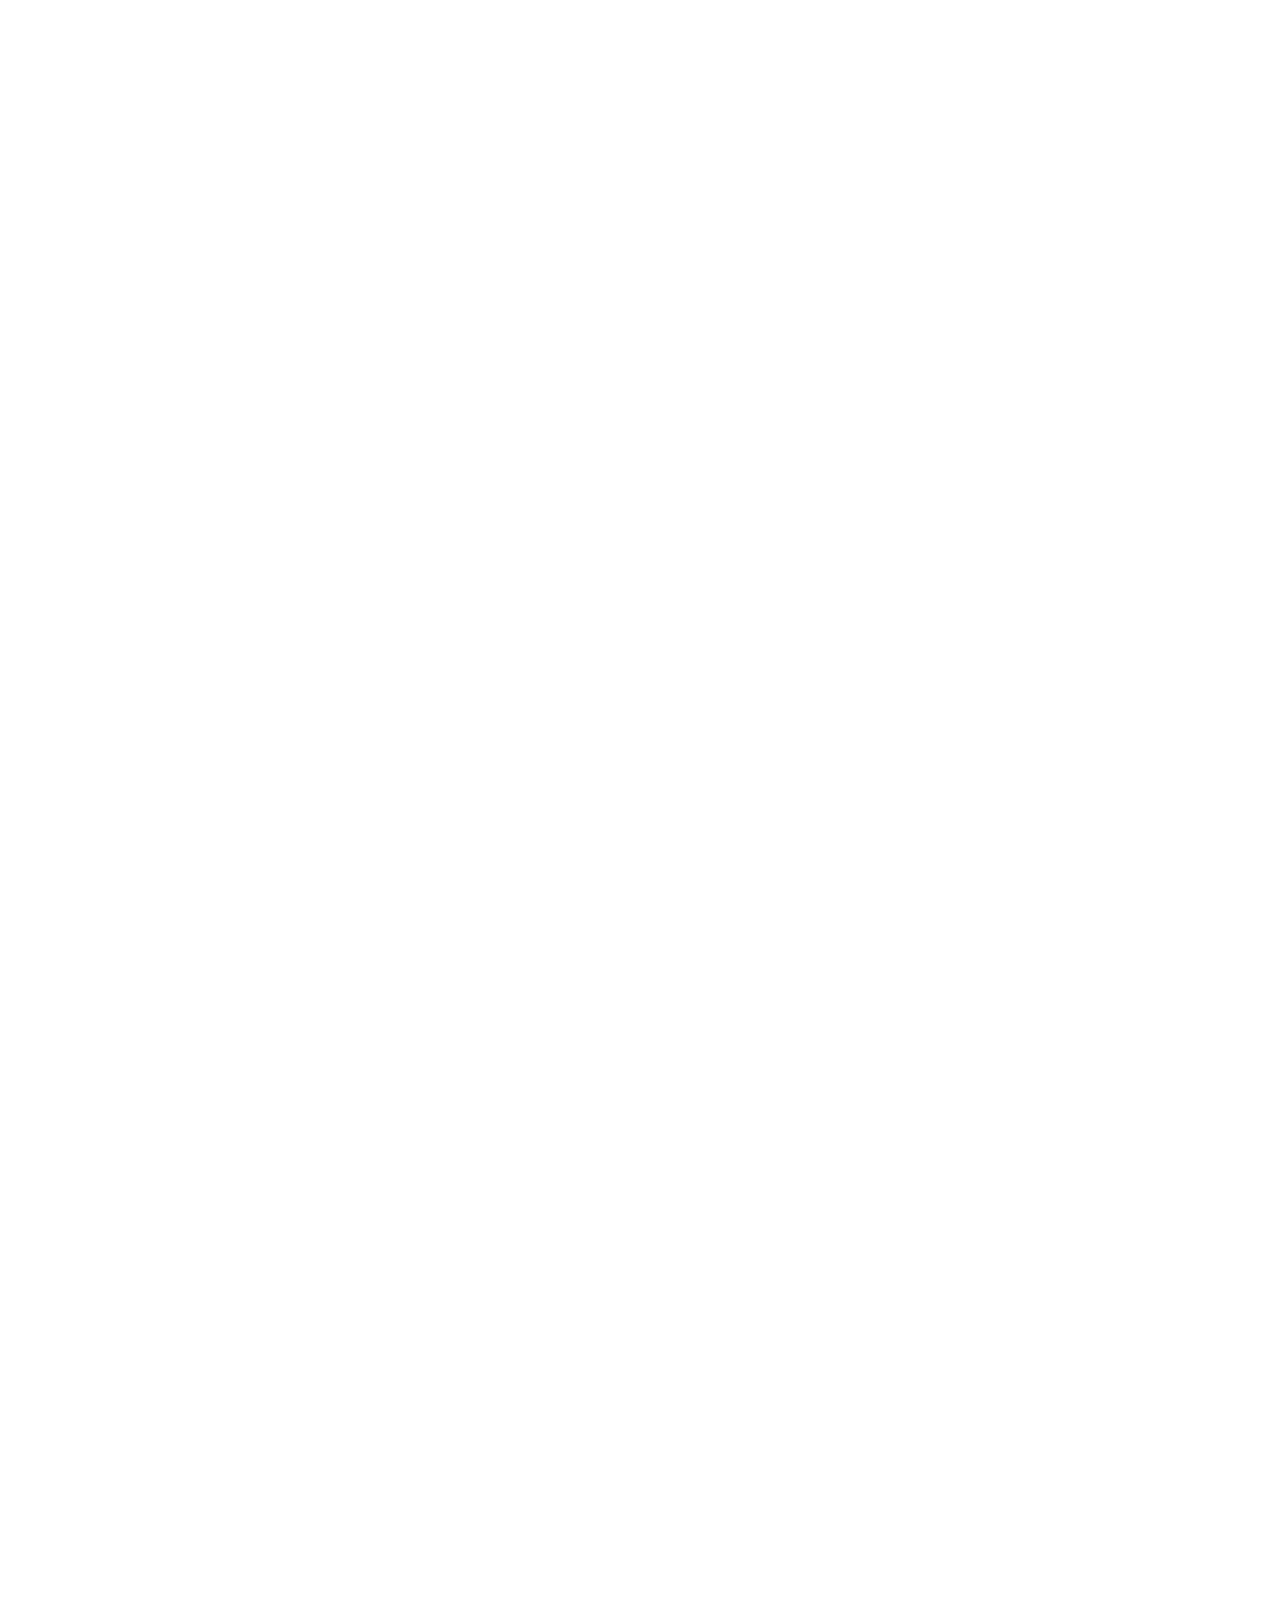
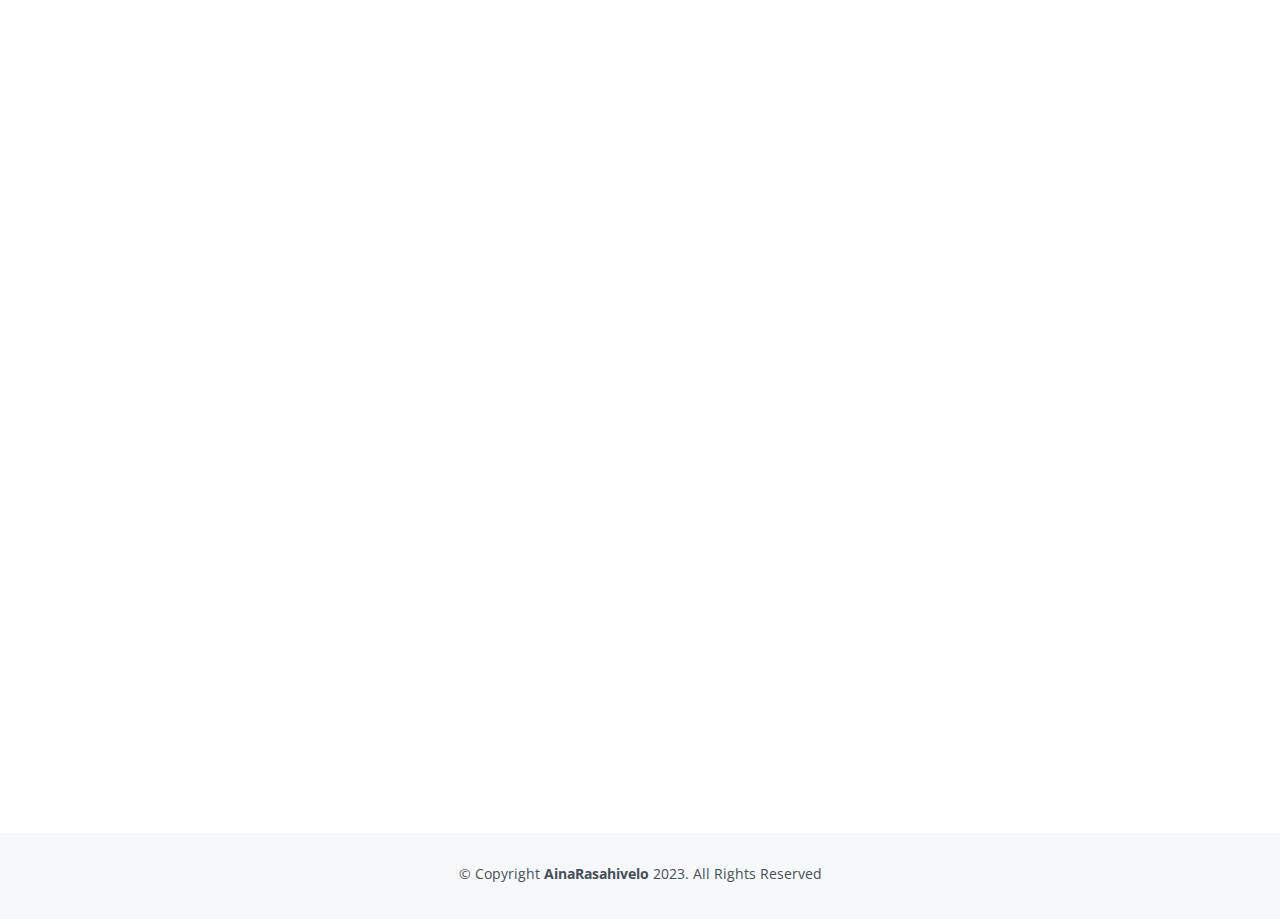
==== commit ccb23230: "Add files via upload" ====
--- a/index.html
+++ b/index.html
@@ -1,17 +1,26 @@
 <!DOCTYPE html>
-<html lang="en">
+<html lang="en" xmlns="http://www.w3.org/1999/html" xmlns="http://www.w3.org/1999/html"
+      xmlns="http://www.w3.org/1999/html">
 
 <head>
   <meta charset="utf-8">
   <meta content="width=device-width, initial-scale=1.0" name="viewport">
 
-  <title>MyResume Bootstrap Template - Index</title>
+  <title>Aina Rasahivelo - Data scientist</title>
   <meta content="" name="description">
   <meta content="" name="keywords">
+  <link href="assets/img/AR_logo.png" rel="icon">
+<!--  <link href="assets/img/Ar.avif" rel="icon">-->
+
 
   <!-- Favicons -->
-  <link href="assets/img/favicon.png" rel="icon">
-  <link href="assets/img/apple-touch-icon.png" rel="apple-touch-icon">
+<!--  <link href="assets/img/apple-touch-icon.png" rel="apple-touch-icon">-->
+
+  <!-- Font Awesome CSS -->
+<!--  <link href="https://maxcdn.bootstrapcdn.com/font-awesome/4.2.0/css/font-awesome.min.css" rel="stylesheet" media="screen" />-->
+  <link href="https://cdnjs.cloudflare.com/ajax/libs/font-awesome/6.4.0/css/all.min.css" rel="stylesheet" media="screen" />
+  <!--  <link rel="stylesheet" href="https://cdn.jsdelivr.net/npm/@fortawesome/fontawesome-free@6.2.1/css/fontawesome.min.css" integrity="sha384-QYIZto+st3yW+o8+5OHfT6S482Zsvz2WfOzpFSXMF9zqeLcFV0/wlZpMtyFcZALm" crossorigin="anonymous">-->
+  <!--    <link href="assets/css/font-awesome.min.css" rel="stylesheet">-->
 
   <!-- Google Fonts -->
   <link href="https://fonts.googleapis.com/css?family=Open+Sans:300,300i,400,400i,600,600i,700,700i|Raleway:300,300i,400,400i,500,500i,600,600i,700,700i|Poppins:300,300i,400,400i,500,500i,600,600i,700,700i" rel="stylesheet">
@@ -29,7 +38,7 @@
 
   <!-- =======================================================
   * Template Name: MyResume
-  * Updated: Mar 10 2023 with Bootstrap v5.2.3
+  * Updated: Mar 10 2023 with Bootstrap v5.2.3
   * Template URL: https://bootstrapmade.com/free-html-bootstrap-template-my-resume/
   * Author: BootstrapMade.com
   * License: https://bootstrapmade.com/license/
@@ -42,281 +51,160 @@
   <!-- <button type="button" class="mobile-nav-toggle d-xl-none"><i class="bi bi-list mobile-nav-toggle"></i></button> -->
   <i class="bi bi-list mobile-nav-toggle d-lg-none"></i>
   <!-- ======= Header ======= -->
-  <header id="header" class="d-flex flex-column justify-content-center">
-
-    <nav id="navbar" class="navbar nav-menu">
-      <ul>
-        <li><a href="#hero" class="nav-link scrollto active"><i class="bx bx-home"></i> <span>Home</span></a></li>
-        <li><a href="#about" class="nav-link scrollto"><i class="bx bx-user"></i> <span>About</span></a></li>
-        <li><a href="#resume" class="nav-link scrollto"><i class="bx bx-file-blank"></i> <span>Resume</span></a></li>
-        <li><a href="#portfolio" class="nav-link scrollto"><i class="bx bx-book-content"></i> <span>Portfolio</span></a></li>
-        <li><a href="#services" class="nav-link scrollto"><i class="bx bx-server"></i> <span>Services</span></a></li>
-        <li><a href="#contact" class="nav-link scrollto"><i class="bx bx-envelope"></i> <span>Contact</span></a></li>
+<header id="navigation">
+  <nav class="navbar fixed-top navbar-expand-lg navbar-light" role="navigation">
+      <ul class="navbar-nav d-flex bd-highlight mx-auto">
+            <li><a href="#hero" class="p-5 flex-fill bd-highlight">Home</a></li>
+            <li><a href="#services" class="p-5 flex-fill bd-highlight">Services</a></li>
+            <li><a href="#works" class="p-5 flex-fill bd-highlight">Works</a></li>
+            <li><a href="#skills" class="p-5 flex-fill bd-highlight">Skills</a></li>
+            <li><a href="#cv" class="p-5 flex-fill bd-highlight">CV</a></li>
+            <li><a href="#contact" class="p-5 flex-fill bd-highlight">Contact</a></li>
       </ul>
-    </nav><!-- .nav-menu -->
-
-  </header><!-- End Header -->
+  </nav>
+</header>
 
   <!-- ======= Hero Section ======= -->
-  <section id="hero" class="d-flex flex-column justify-content-center">
+  <section id="hero" class="home d-flex flex-column justify-content-center">
     <div class="container" data-aos="zoom-in" data-aos-delay="100">
-      <h1>Brandon Johnson</h1>
-      <p>I'm <span class="typed" data-typed-items="Designer, Developer, Freelancer, Photographer"></span></p>
+      <h1>Aina RASAHIVELO</h1>
+      <h3>I'm a Data <span class="typed" data-typed-items="Scientist, Engineer, Analyst"></span></h3>
+
+      <p>"I design customized solutions to assist you in making better operational and strategic decisions, data-driven decisions."</p>
+<!--      <p>Je conçois des solutions personnalisées pour vous aider à-->
+<!--          prendre de meilleures décisions opérationnelles et stratégiques.-->
+<!--          Je propose mes services dans les domaines de la science et l'ingénierie des données.</p>-->
+      <br><br><br>
+
+
+
       <div class="social-links">
-        <a href="#" class="twitter"><i class="bx bxl-twitter"></i></a>
-        <a href="#" class="facebook"><i class="bx bxl-facebook"></i></a>
-        <a href="#" class="instagram"><i class="bx bxl-instagram"></i></a>
-        <a href="#" class="google-plus"><i class="bx bxl-skype"></i></a>
-        <a href="#" class="linkedin"><i class="bx bxl-linkedin"></i></a>
+        <a href="#" class="twitter"><i class="bi bi-geo-alt-fill"></i> France</a><br>
+        <a href="#" class="facebook"><i class="bi bi-envelope-fill"></i> tiantsoarasahivelo@gmail.com</a><br>
+        <a href="https://www.linkedin.com/in/rasahivelo/" target="_blank" class="linkedin"><i class="bi bi-linkedin"></i> linkedin.com/in/rasahivelo</a>
       </div>
     </div>
   </section><!-- End Hero -->
 
   <main id="main">
 
-    <!-- ======= About Section ======= -->
-    <section id="about" class="about">
+    <!-- ======= Services Section ======= -->
+    <section id="services" class="services">
       <div class="container" data-aos="fade-up">
 
         <div class="section-title">
-          <h2>About</h2>
-          <p>Magnam dolores commodi suscipit. Necessitatibus eius consequatur ex aliquid fuga eum quidem. Sit sint consectetur velit. Quisquam quos quisquam cupiditate. Et nemo qui impedit suscipit alias ea. Quia fugiat sit in iste officiis commodi quidem hic quas.</p>
+          <h2>Services</h2>
+          <p>Based on your objectives, we can work together on data science, analysis or engineering projects</p>
         </div>
 
-        <div class="row">
-          <div class="col-lg-4">
-            <img src="assets/img/profile-img.jpg" class="img-fluid" alt="">
-          </div>
-          <div class="col-lg-8 pt-4 pt-lg-0 content">
-            <h3>UI/UX Designer &amp; Web Developer.</h3>
-            <p class="fst-italic">
-              Lorem ipsum dolor sit amet, consectetur adipiscing elit, sed do eiusmod tempor incididunt ut labore et dolore
-              magna aliqua.
-            </p>
-            <div class="row">
-              <div class="col-lg-6">
-                <ul>
-                  <li><i class="bi bi-chevron-right"></i> <strong>Birthday:</strong> <span>1 May 1995</span></li>
-                  <li><i class="bi bi-chevron-right"></i> <strong>Website:</strong> <span>www.example.com</span></li>
-                  <li><i class="bi bi-chevron-right"></i> <strong>Phone:</strong> <span>+123 456 7890</span></li>
-                  <li><i class="bi bi-chevron-right"></i> <strong>City:</strong> <span>New York, USA</span></li>
-                </ul>
-              </div>
-              <div class="col-lg-6">
-                <ul>
-                  <li><i class="bi bi-chevron-right"></i> <strong>Age:</strong> <span>30</span></li>
-                  <li><i class="bi bi-chevron-right"></i> <strong>Degree:</strong> <span>Master</span></li>
-                  <li><i class="bi bi-chevron-right"></i> <strong>PhEmailone:</strong> <span>email@example.com</span></li>
-                  <li><i class="bi bi-chevron-right"></i> <strong>Freelance:</strong> <span>Available</span></li>
-                </ul>
-              </div>
-            </div>
-            <p>
-              Officiis eligendi itaque labore et dolorum mollitia officiis optio vero. Quisquam sunt adipisci omnis et ut. Nulla accusantium dolor incidunt officia tempore. Et eius omnis.
-              Cupiditate ut dicta maxime officiis quidem quia. Sed et consectetur qui quia repellendus itaque neque. Aliquid amet quidem ut quaerat cupiditate. Ab et eum qui repellendus omnis culpa magni laudantium dolores.
-            </p>
-          </div>
-        </div>
+        <div class="row  list-services">
+            <div class="col-md-4 col-sm-6 col-xs-12">
+                <div class="feature-2">
+                    <div class="media">
+                        <div class="pull-left">
+                            <i class="fa-solid fa-building-circle-exclamation"></i>
+                            <div class="border"></div>
+                        </div>
+                        <div class="media-body">
+                            <h4 class="media-heading">Business-problem solving</h4>
+                            <p>Leverage your data to solve problems, improve results or save costs</p>
+                        </div>
+                    </div>
+                </div>
+            </div><!-- /.col-md-4 -->
+            <div class="col-md-4 col-sm-6 col-xs-12">
+                <div class="feature-2">
+                    <div class="media">
+                        <div class="pull-left">
+                            <i class="fa-solid fa-laptop-code"></i>
+                            <div class="border"></div>
+                        </div>
+                        <div class="media-body">
+                            <h4 class="media-heading">Machine Learning</h4>
+                            <p>Identify the most suitable algorithms for your data to perform diagnostic or predictive analysis</p>
+                        </div>
+                    </div>
+                </div>
+            </div><!-- /.col-md-4 -->
+            <div class="col-md-4 col-sm-6 col-xs-12">
+                <div class="feature-2">
+                    <div class="media">
+                        <div class="pull-left">
+                            <i class="fa-solid fa-brain"></i>
+                            <div class="border"></div>
+                        </div>
+                        <div class="media-body">
+                            <h4 class="media-heading">Deep Learning</h4>
+                            <p>Deploy various architectures for both structured and unstructured data (images, videos, texts)</p>
+                        </div>
+                    </div>
+                </div>
+            </div><!-- /.col-md-4 -->
+            <div class="col-md-4 col-sm-6 col-xs-12">
+                <div class="feature-2">
+                    <div class="media">
+                        <div class="pull-left">
+                            <i class="fa-solid fa-chart-column"></i>
+                            <div class="border"></div>
+                        </div>
+                        <div class="media-body">
+                            <h4 class="media-heading">EDA & DataViz</h4>
+                            <p>Extract valuable insights by using dataViz like reporting and dashboard</p>
+                        </div>
+                    </div>
+                </div>
+            </div><!-- /.col-md-4 -->
+            <div class="col-md-4 col-sm-6 col-xs-12">
+                <div class="feature-2">
+                    <div class="media">
+                        <div class="pull-left">
+                            <i class="fa-solid fa-database"></i>
+                            <div class="border"></div>
+                        </div>
+                        <div class="media-body">
+                            <h4 class="media-heading">Data Engineering</h4>
+                            <p>Use advance techniques for storing and retrieving data </p>
+                        </div>
+                    </div>
+                </div>
+            </div><!-- /.col-md-4 -->
+            <div class="col-md-4 col-sm-6 col-xs-12">
+                <div class="feature-2">
+                    <div class="media">
+                        <div class="pull-left">
+                            <i class="fa fa-cube"></i>
+                            <div class="border"></div>
+                        </div>
+                        <div class="media-body">
+                            <h4 class="media-heading">Others</h4>
+                            <p>I can customize my services to fit your specific needs and tools</p>
+                        </div>
+                    </div>
+                </div>
+            </div><!-- /.col-md-4 -->
+
+        </div><!-- /.row -->
 
       </div>
-    </section><!-- End About Section -->
-
-    <!-- ======= Facts Section ======= -->
-    <section id="facts" class="facts">
+    </section><!-- End Services Section -->
+
+
+    <!-- ======= Portfolio Section ======= -->
+    <section id="works" class="portfolio section-bg">
       <div class="container" data-aos="fade-up">
 
         <div class="section-title">
-          <h2>Facts</h2>
-          <p>Magnam dolores commodi suscipit. Necessitatibus eius consequatur ex aliquid fuga eum quidem. Sit sint consectetur velit. Quisquam quos quisquam cupiditate. Et nemo qui impedit suscipit alias ea. Quia fugiat sit in iste officiis commodi quidem hic quas.</p>
-        </div>
-
-        <div class="row">
-
-          <div class="col-lg-3 col-md-6">
-            <div class="count-box">
-              <i class="bi bi-emoji-smile"></i>
-              <span data-purecounter-start="0" data-purecounter-end="232" data-purecounter-duration="1" class="purecounter"></span>
-              <p>Happy Clients</p>
-            </div>
-          </div>
-
-          <div class="col-lg-3 col-md-6 mt-5 mt-md-0">
-            <div class="count-box">
-              <i class="bi bi-journal-richtext"></i>
-              <span data-purecounter-start="0" data-purecounter-end="521" data-purecounter-duration="1" class="purecounter"></span>
-              <p>Projects</p>
-            </div>
-          </div>
-
-          <div class="col-lg-3 col-md-6 mt-5 mt-lg-0">
-            <div class="count-box">
-              <i class="bi bi-headset"></i>
-              <span data-purecounter-start="0" data-purecounter-end="1463" data-purecounter-duration="1" class="purecounter"></span>
-              <p>Hours Of Support</p>
-            </div>
-          </div>
-
-          <div class="col-lg-3 col-md-6 mt-5 mt-lg-0">
-            <div class="count-box">
-              <i class="bi bi-award"></i>
-              <span data-purecounter-start="0" data-purecounter-end="25" data-purecounter-duration="1" class="purecounter"></span>
-              <p>Awards</p>
-            </div>
-          </div>
-
-        </div>
-
-      </div>
-    </section><!-- End Facts Section -->
-
-    <!-- ======= Skills Section ======= -->
-    <section id="skills" class="skills section-bg">
-      <div class="container" data-aos="fade-up">
-
-        <div class="section-title">
-          <h2>Skills</h2>
-          <p>Magnam dolores commodi suscipit. Necessitatibus eius consequatur ex aliquid fuga eum quidem. Sit sint consectetur velit. Quisquam quos quisquam cupiditate. Et nemo qui impedit suscipit alias ea. Quia fugiat sit in iste officiis commodi quidem hic quas.</p>
-        </div>
-
-        <div class="row skills-content">
-
-          <div class="col-lg-6">
-
-            <div class="progress">
-              <span class="skill">HTML <i class="val">100%</i></span>
-              <div class="progress-bar-wrap">
-                <div class="progress-bar" role="progressbar" aria-valuenow="100" aria-valuemin="0" aria-valuemax="100"></div>
-              </div>
-            </div>
-
-            <div class="progress">
-              <span class="skill">CSS <i class="val">90%</i></span>
-              <div class="progress-bar-wrap">
-                <div class="progress-bar" role="progressbar" aria-valuenow="90" aria-valuemin="0" aria-valuemax="100"></div>
-              </div>
-            </div>
-
-            <div class="progress">
-              <span class="skill">JavaScript <i class="val">75%</i></span>
-              <div class="progress-bar-wrap">
-                <div class="progress-bar" role="progressbar" aria-valuenow="75" aria-valuemin="0" aria-valuemax="100"></div>
-              </div>
-            </div>
-
-          </div>
-
-          <div class="col-lg-6">
-
-            <div class="progress">
-              <span class="skill">PHP <i class="val">80%</i></span>
-              <div class="progress-bar-wrap">
-                <div class="progress-bar" role="progressbar" aria-valuenow="80" aria-valuemin="0" aria-valuemax="100"></div>
-              </div>
-            </div>
-
-            <div class="progress">
-              <span class="skill">WordPress/CMS <i class="val">90%</i></span>
-              <div class="progress-bar-wrap">
-                <div class="progress-bar" role="progressbar" aria-valuenow="90" aria-valuemin="0" aria-valuemax="100"></div>
-              </div>
-            </div>
-
-            <div class="progress">
-              <span class="skill">Photoshop <i class="val">55%</i></span>
-              <div class="progress-bar-wrap">
-                <div class="progress-bar" role="progressbar" aria-valuenow="55" aria-valuemin="0" aria-valuemax="100"></div>
-              </div>
-            </div>
-
-          </div>
-
-        </div>
-
-      </div>
-    </section><!-- End Skills Section -->
-
-    <!-- ======= Resume Section ======= -->
-    <section id="resume" class="resume">
-      <div class="container" data-aos="fade-up">
-
-        <div class="section-title">
-          <h2>Resume</h2>
-          <p>Magnam dolores commodi suscipit. Necessitatibus eius consequatur ex aliquid fuga eum quidem. Sit sint consectetur velit. Quisquam quos quisquam cupiditate. Et nemo qui impedit suscipit alias ea. Quia fugiat sit in iste officiis commodi quidem hic quas.</p>
-        </div>
-
-        <div class="row">
-          <div class="col-lg-6">
-            <h3 class="resume-title">Sumary</h3>
-            <div class="resume-item pb-0">
-              <h4>Brandon Johnson</h4>
-              <p><em>Innovative and deadline-driven Graphic Designer with 3+ years of experience designing and developing user-centered digital/print marketing material from initial concept to final, polished deliverable.</em></p>
-              <ul>
-                <li>Portland par 127,Orlando, FL</li>
-                <li>(123) 456-7891</li>
-                <li>alice.barkley@example.com</li>
-              </ul>
-            </div>
-
-            <h3 class="resume-title">Education</h3>
-            <div class="resume-item">
-              <h4>Master of Fine Arts &amp; Graphic Design</h4>
-              <h5>2015 - 2016</h5>
-              <p><em>Rochester Institute of Technology, Rochester, NY</em></p>
-              <p>Qui deserunt veniam. Et sed aliquam labore tempore sed quisquam iusto autem sit. Ea vero voluptatum qui ut dignissimos deleniti nerada porti sand markend</p>
-            </div>
-            <div class="resume-item">
-              <h4>Bachelor of Fine Arts &amp; Graphic Design</h4>
-              <h5>2010 - 2014</h5>
-              <p><em>Rochester Institute of Technology, Rochester, NY</em></p>
-              <p>Quia nobis sequi est occaecati aut. Repudiandae et iusto quae reiciendis et quis Eius vel ratione eius unde vitae rerum voluptates asperiores voluptatem Earum molestiae consequatur neque etlon sader mart dila</p>
-            </div>
-          </div>
-          <div class="col-lg-6">
-            <h3 class="resume-title">Professional Experience</h3>
-            <div class="resume-item">
-              <h4>Senior graphic design specialist</h4>
-              <h5>2019 - Present</h5>
-              <p><em>Experion, New York, NY </em></p>
-              <ul>
-                <li>Lead in the design, development, and implementation of the graphic, layout, and production communication materials</li>
-                <li>Delegate tasks to the 7 members of the design team and provide counsel on all aspects of the project. </li>
-                <li>Supervise the assessment of all graphic materials in order to ensure quality and accuracy of the design</li>
-                <li>Oversee the efficient use of production project budgets ranging from $2,000 - $25,000</li>
-              </ul>
-            </div>
-            <div class="resume-item">
-              <h4>Graphic design specialist</h4>
-              <h5>2017 - 2018</h5>
-              <p><em>Stepping Stone Advertising, New York, NY</em></p>
-              <ul>
-                <li>Developed numerous marketing programs (logos, brochures,infographics, presentations, and advertisements).</li>
-                <li>Managed up to 5 projects or tasks at a given time while under pressure</li>
-                <li>Recommended and consulted with clients on the most appropriate graphic design</li>
-                <li>Created 4+ design presentations and proposals a month for clients and account managers</li>
-              </ul>
-            </div>
-          </div>
-        </div>
-
-      </div>
-    </section><!-- End Resume Section -->
-
-    <!-- ======= Portfolio Section ======= -->
-    <section id="portfolio" class="portfolio section-bg">
-      <div class="container" data-aos="fade-up">
-
-        <div class="section-title">
-          <h2>Portfolio</h2>
-          <p>Magnam dolores commodi suscipit. Necessitatibus eius consequatur ex aliquid fuga eum quidem. Sit sint consectetur velit. Quisquam quos quisquam cupiditate. Et nemo qui impedit suscipit alias ea. Quia fugiat sit in iste officiis commodi quidem hic quas.</p>
+          <h2>Works</h2>
+          <p>A glimpse of the projects I've been working on</p>
         </div>
 
         <div class="row">
           <div class="col-lg-12 d-flex justify-content-center" data-aos="fade-up" data-aos-delay="100">
             <ul id="portfolio-flters">
               <li data-filter="*" class="filter-active">All</li>
-              <li data-filter=".filter-app">App</li>
-              <li data-filter=".filter-card">Card</li>
-              <li data-filter=".filter-web">Web</li>
+              <li data-filter=".filter-app">Professional</li>
+              <li data-filter=".filter-card">Personnal</li>
+<!--              <li data-filter=".filter-web">Web</li>-->
             </ul>
           </div>
         </div>
@@ -325,311 +213,438 @@
 
           <div class="col-lg-4 col-md-6 portfolio-item filter-app">
             <div class="portfolio-wrap">
-              <img src="assets/img/portfolio/portfolio-1.jpg" class="img-fluid" alt="">
-              <div class="portfolio-info">
-                <h4>App 1</h4>
-                <p>App</p>
-                <div class="portfolio-links">
-                  <a href="assets/img/portfolio/portfolio-1.jpg" data-gallery="portfolioGallery" class="portfolio-lightbox" title="App 1"><i class="bx bx-plus"></i></a>
-                  <a href="portfolio-details.html" class="portfolio-details-lightbox" data-glightbox="type: external" title="Portfolio Details"><i class="bx bx-link"></i></a>
-                </div>
-              </div>
-            </div>
-          </div>
-
-          <div class="col-lg-4 col-md-6 portfolio-item filter-web">
-            <div class="portfolio-wrap">
-              <img src="assets/img/portfolio/portfolio-2.jpg" class="img-fluid" alt="">
-              <div class="portfolio-info">
-                <h4>Web 3</h4>
-                <p>Web</p>
-                <div class="portfolio-links">
-                  <a href="assets/img/portfolio/portfolio-2.jpg" data-gallery="portfolioGallery" class="portfolio-lightbox" title="Web 3"><i class="bx bx-plus"></i></a>
-                  <a href="portfolio-details.html" class="portfolio-details-lightbox" data-glightbox="type: external" title="Portfolio Details"><i class="bx bx-link"></i></a>
-                </div>
+              <img src="assets/img/portfolio/portfolio-6-2.png" class="img-fluid" alt="">
+              <div class="portfolio-info">
+                <h4>Forecasting calls arrivals</h4>
+                <p>Axa Assistance France</p>
+<!--                <div class="portfolio-links">-->
+<!--                  <a href="assets/img/portfolio/portfolio-6.jpg" data-gallery="portfolioGallery" class="portfolio-lightbox" title="App 3"><i class="bx bx-plus"></i></a>-->
+<!--                  <a href="portfolio-details-6.html" class="portfolio-details-lightbox" data-glightbox="type: external" title="Portfolio Details"><i class="bx bx-link"></i></a>-->
+<!--                </div>-->
               </div>
             </div>
           </div>
 
           <div class="col-lg-4 col-md-6 portfolio-item filter-app">
             <div class="portfolio-wrap">
-              <img src="assets/img/portfolio/portfolio-3.jpg" class="img-fluid" alt="">
-              <div class="portfolio-info">
-                <h4>App 2</h4>
-                <p>App</p>
-                <div class="portfolio-links">
-                  <a href="assets/img/portfolio/portfolio-3.jpg" data-gallery="portfolioGallery" class="portfolio-lightbox" title="App 2"><i class="bx bx-plus"></i></a>
-                  <a href="portfolio-details.html" class="portfolio-details-lightbox" data-glightbox="type: external" title="Portfolio Details"><i class="bx bx-link"></i></a>
-                </div>
-              </div>
-            </div>
-          </div>
-
-          <div class="col-lg-4 col-md-6 portfolio-item filter-card">
-            <div class="portfolio-wrap">
-              <img src="assets/img/portfolio/portfolio-4.jpg" class="img-fluid" alt="">
-              <div class="portfolio-info">
-                <h4>Card 2</h4>
-                <p>Card</p>
-                <div class="portfolio-links">
-                  <a href="assets/img/portfolio/portfolio-4.jpg" data-gallery="portfolioGallery" class="portfolio-lightbox" title="Card 2"><i class="bx bx-plus"></i></a>
-                  <a href="portfolio-details.html" class="portfolio-details-lightbox" data-glightbox="type: external" title="Portfolio Details"><i class="bx bx-link"></i></a>
-                </div>
-              </div>
-            </div>
-          </div>
-
-          <div class="col-lg-4 col-md-6 portfolio-item filter-web">
-            <div class="portfolio-wrap">
-              <img src="assets/img/portfolio/portfolio-5.jpg" class="img-fluid" alt="">
-              <div class="portfolio-info">
-                <h4>Web 2</h4>
-                <p>Web</p>
-                <div class="portfolio-links">
-                  <a href="assets/img/portfolio/portfolio-5.jpg" data-gallery="portfolioGallery" class="portfolio-lightbox" title="Web 2"><i class="bx bx-plus"></i></a>
-                  <a href="portfolio-details.html" class="portfolio-details-lightbox" data-glightbox="type: external" title="Portfolio Details"><i class="bx bx-link"></i></a>
-                </div>
+              <img src="assets/img/portfolio/portfolio-1-2.jpg" class="img-fluid" alt="">
+              <div class="portfolio-info">
+                <h4>Shift scheduling</h4>
+                <p>Axa Assistance France</p>
+<!--                <div class="portfolio-links">-->
+<!--                  <a href="assets/img/portfolio/portfolio-1.jpg" data-gallery="portfolioGallery" class="portfolio-lightbox" title="App 1"><i class="bx bx-plus"></i></a>-->
+<!--                  <a href="portfolio-details-1.html" class="portfolio-details-lightbox" data-glightbox="type: external" title="Portfolio Details"><i class="bx bx-link"></i></a>-->
+<!--                </div>-->
               </div>
             </div>
           </div>
 
           <div class="col-lg-4 col-md-6 portfolio-item filter-app">
             <div class="portfolio-wrap">
-              <img src="assets/img/portfolio/portfolio-6.jpg" class="img-fluid" alt="">
-              <div class="portfolio-info">
-                <h4>App 3</h4>
-                <p>App</p>
-                <div class="portfolio-links">
-                  <a href="assets/img/portfolio/portfolio-6.jpg" data-gallery="portfolioGallery" class="portfolio-lightbox" title="App 3"><i class="bx bx-plus"></i></a>
-                  <a href="portfolio-details.html" class="portfolio-details-lightbox" data-glightbox="type: external" title="Portfolio Details"><i class="bx bx-link"></i></a>
-                </div>
-              </div>
-            </div>
-          </div>
-
-          <div class="col-lg-4 col-md-6 portfolio-item filter-card">
-            <div class="portfolio-wrap">
-              <img src="assets/img/portfolio/portfolio-7.jpg" class="img-fluid" alt="">
-              <div class="portfolio-info">
-                <h4>Card 1</h4>
-                <p>Card</p>
-                <div class="portfolio-links">
-                  <a href="assets/img/portfolio/portfolio-7.jpg" data-gallery="portfolioGallery" class="portfolio-lightbox" title="Card 1"><i class="bx bx-plus"></i></a>
-                  <a href="portfolio-details.html" class="portfolio-details-lightbox" data-glightbox="type: external" title="Portfolio Details"><i class="bx bx-link"></i></a>
-                </div>
-              </div>
-            </div>
-          </div>
-
-          <div class="col-lg-4 col-md-6 portfolio-item filter-card">
-            <div class="portfolio-wrap">
-              <img src="assets/img/portfolio/portfolio-8.jpg" class="img-fluid" alt="">
-              <div class="portfolio-info">
-                <h4>Card 3</h4>
-                <p>Card</p>
-                <div class="portfolio-links">
-                  <a href="assets/img/portfolio/portfolio-8.jpg" data-gallery="portfolioGallery" class="portfolio-lightbox" title="Card 3"><i class="bx bx-plus"></i></a>
-                  <a href="portfolio-details.html" class="portfolio-details-lightbox" data-glightbox="type: external" title="Portfolio Details"><i class="bx bx-link"></i></a>
-                </div>
-              </div>
-            </div>
-          </div>
-
-          <div class="col-lg-4 col-md-6 portfolio-item filter-web">
-            <div class="portfolio-wrap">
-              <img src="assets/img/portfolio/portfolio-9.jpg" class="img-fluid" alt="">
-              <div class="portfolio-info">
-                <h4>Web 3</h4>
-                <p>Web</p>
-                <div class="portfolio-links">
-                  <a href="assets/img/portfolio/portfolio-9.jpg" data-gallery="portfolioGallery" class="portfolio-lightbox" title="Web 3"><i class="bx bx-plus"></i></a>
-                  <a href="portfolio-details.html" class="portfolio-details-lightbox" data-glightbox="type: external" title="Portfolio Details"><i class="bx bx-link"></i></a>
-                </div>
-              </div>
-            </div>
-          </div>
+              <img src="assets/img/portfolio/portfolio-14-2.jpg" class="img-fluid" alt="">
+              <div class="portfolio-info">
+                <h4>DataViz</h4>
+                <p>Axa Assistance France</p>
+<!--                <div class="portfolio-links">-->
+<!--                  <a href="assets/img/portfolio/portfolio-3.jpg" data-gallery="portfolioGallery" class="portfolio-lightbox" title="App 2"><i class="bx bx-plus"></i></a>-->
+<!--                  <a href="portfolio-details-14.html" class="portfolio-details-lightbox" data-glightbox="type: external" title="Portfolio Details"><i class="bx bx-link"></i></a>-->
+<!--                </div>-->
+              </div>
+            </div>
+          </div>
+
+          <div class="col-lg-4 col-md-6 portfolio-item filter-app">
+            <div class="portfolio-wrap">
+              <img src="assets/img/portfolio/portfolio-3-2.jpg" class="img-fluid" alt="">
+              <div class="portfolio-info">
+                <h4>Budget planning</h4>
+                <p>Bios Madagascar</p>
+<!--                <div class="portfolio-links">-->
+<!--&lt;!&ndash;                  <a href="assets/img/portfolio/portfolio-3.jpg" data-gallery="portfolioGallery" class="portfolio-lightbox" title="App 2"><i class="bx bx-plus"></i></a>&ndash;&gt;-->
+<!--                  <a href="portfolio-details-3.html" class="portfolio-details-lightbox" data-glightbox="type: external" title="Portfolio Details"><i class="bx bx-link"></i></a>-->
+<!--                </div>-->
+              </div>
+            </div>
+          </div>
+
+          <div class="col-lg-4 col-md-6 portfolio-item filter-card">
+            <div class="portfolio-wrap">
+              <img src="assets/img/portfolio/portfolio-4-2.jpg" class="img-fluid" alt="">
+              <div class="portfolio-info">
+                <h4>Electricity consumption prediction</h4>
+                <p>Personnal project</p>
+<!--                <div class="portfolio-links">-->
+<!--&lt;!&ndash;                  <a href="assets/img/portfolio/portfolio-4.jpg" data-gallery="portfolioGallery" class="portfolio-lightbox" title="Card 2"><i class="bx bx-plus"></i></a>&ndash;&gt;-->
+<!--                  <a href="portfolio-details-4.html" class="portfolio-details-lightbox" data-glightbox="type: external" title="Portfolio Details"><i class="bx bx-link"></i></a>-->
+<!--                </div>-->
+              </div>
+            </div>
+          </div>
+
+<!--          <div class="col-lg-4 col-md-6 portfolio-item filter-web">-->
+<!--            <div class="portfolio-wrap">-->
+<!--              <img src="assets/img/portfolio/portfolio-5.jpg" class="img-fluid" alt="">-->
+<!--              <div class="portfolio-info">-->
+<!--                <h4>Web 2</h4>-->
+<!--                <p>Web</p>-->
+<!--                <div class="portfolio-links">-->
+<!--                  <a href="assets/img/portfolio/portfolio-5.jpg" data-gallery="portfolioGallery" class="portfolio-lightbox" title="Web 2"><i class="bx bx-plus"></i></a>-->
+<!--                  <a href="portfolio-details.html" class="portfolio-details-lightbox" data-glightbox="type: external" title="Portfolio Details"><i class="bx bx-link"></i></a>-->
+<!--                </div>-->
+<!--              </div>-->
+<!--            </div>-->
+<!--          </div>-->
+
+
+          <div class="col-lg-4 col-md-6 portfolio-item filter-card">
+            <div class="portfolio-wrap">
+              <img src="assets/img/portfolio/portfolio-7-2.png" class="img-fluid" alt="">
+              <div class="portfolio-info">
+                <h4>Big Data Management</h4>
+                <p>Personnal project</p>
+<!--                <div class="portfolio-links">-->
+<!--&lt;!&ndash;                  <a href="assets/img/portfolio/portfolio-7.jpg" data-gallery="portfolioGallery" class="portfolio-lightbox" title="Card 1"><i class="bx bx-plus"></i></a>&ndash;&gt;-->
+<!--                  <a href="portfolio-details-7.html" class="portfolio-details-lightbox" data-glightbox="type: external" title="Portfolio Details"><i class="bx bx-link"></i></a>-->
+<!--                </div>-->
+              </div>
+            </div>
+          </div>
+
+          <div class="col-lg-4 col-md-6 portfolio-item filter-card">
+            <div class="portfolio-wrap">
+              <img src="assets/img/portfolio/portfolio-8-2.png" class="img-fluid" alt="">
+              <div class="portfolio-info">
+                <h4>NLP & Network analysis</h4>
+                <p>Personnal project</p>
+<!--                <div class="portfolio-links">-->
+<!--&lt;!&ndash;                  <a href="assets/img/portfolio/portfolio-8.jpg" data-gallery="portfolioGallery" class="portfolio-lightbox" title="Card 3"><i class="bx bx-plus"></i></a>&ndash;&gt;-->
+<!--                  <a href="portfolio-details-8.html" class="portfolio-details-lightbox" data-glightbox="type: external" title="Portfolio Details"><i class="bx bx-link"></i></a>-->
+<!--                </div>-->
+              </div>
+            </div>
+          </div>
+
+<!--          <div class="col-lg-4 col-md-6 portfolio-item filter-web">-->
+<!--            <div class="portfolio-wrap">-->
+<!--              <img src="assets/img/portfolio/portfolio-9.jpg" class="img-fluid" alt="">-->
+<!--              <div class="portfolio-info">-->
+<!--                <h4>Web 3</h4>-->
+<!--                <p>Web</p>-->
+<!--                <div class="portfolio-links">-->
+<!--                  <a href="assets/img/portfolio/portfolio-9.jpg" data-gallery="portfolioGallery" class="portfolio-lightbox" title="Web 3"><i class="bx bx-plus"></i></a>-->
+<!--                  <a href="portfolio-details.html" class="portfolio-details-lightbox" data-glightbox="type: external" title="Portfolio Details"><i class="bx bx-link"></i></a>-->
+<!--                </div>-->
+<!--              </div>-->
+<!--            </div>-->
+<!--          </div>-->
+
+          <div class="col-lg-4 col-md-6 portfolio-item filter-card">
+            <div class="portfolio-wrap">
+              <img src="assets/img/portfolio/portfolio-9-2.png" class="img-fluid" alt="">
+              <div class="portfolio-info">
+                <h4>Explainable Artificial Intelligence</h4>
+                <p>Personnal project</p>
+<!--                <div class="portfolio-links">-->
+<!--&lt;!&ndash;                  <a href="assets/img/portfolio/portfolio-4.jpg" data-gallery="portfolioGallery" class="portfolio-lightbox" title="Card 2"><i class="bx bx-plus"></i></a>&ndash;&gt;-->
+<!--                  <a href="portfolio-details-9.html" class="portfolio-details-lightbox" data-glightbox="type: external" title="Portfolio Details"><i class="bx bx-link"></i></a>-->
+<!--                </div>-->
+              </div>
+            </div>
+          </div>
+
+          <div class="col-lg-4 col-md-6 portfolio-item filter-card">
+            <div class="portfolio-wrap">
+              <img src="assets/img/portfolio/portfolio-5-2.jpg" class="img-fluid" alt="">
+              <div class="portfolio-info">
+                <h4>Bankruptcy prediction</h4>
+                <p>Personnal project</p>
+<!--                <div class="portfolio-links">-->
+<!--&lt;!&ndash;                  <a href="assets/img/portfolio/portfolio-4.jpg" data-gallery="portfolioGallery" class="portfolio-lightbox" title="Card 2"><i class="bx bx-plus"></i></a>&ndash;&gt;-->
+<!--                  <a href="portfolio-details-5.html" class="portfolio-details-lightbox" data-glightbox="type: external" title="Portfolio Details"><i class="bx bx-link"></i></a>-->
+<!--                </div>-->
+              </div>
+            </div>
+          </div>
+
+          <div class="col-lg-4 col-md-6 portfolio-item filter-card">
+            <div class="portfolio-wrap">
+              <img src="assets/img/portfolio/portfolio-2-2.jpg" class="img-fluid" alt="">
+              <div class="portfolio-info">
+                <h4>Traffic signs detection</h4>
+                <p>Personnal project</p>
+<!--                <div class="portfolio-links">-->
+<!--&lt;!&ndash;                  <a href="assets/img/portfolio/portfolio-4.jpg" data-gallery="portfolioGallery" class="portfolio-lightbox" title="Card 2"><i class="bx bx-plus"></i></a>&ndash;&gt;-->
+<!--                  <a href="portfolio-details-2.html" class="portfolio-details-lightbox" data-glightbox="type: external" title="Portfolio Details"><i class="bx bx-link"></i></a>-->
+<!--                </div>-->
+              </div>
+            </div>
+          </div>
+
+          <div class="col-lg-4 col-md-6 portfolio-item filter-card">
+            <div class="portfolio-wrap">
+              <img src="assets/img/portfolio/portfolio-10-2.jpg" class="img-fluid" alt="">
+              <div class="portfolio-info">
+                <h4>House price prediction</h4>
+                <p>Personnal project</p>
+<!--                <div class="portfolio-links">-->
+<!--&lt;!&ndash;                  <a href="assets/img/portfolio/portfolio-4.jpg" data-gallery="portfolioGallery" class="portfolio-lightbox" title="Card 2"><i class="bx bx-plus"></i></a>&ndash;&gt;-->
+<!--                  <a href="portfolio-details-10.html" class="portfolio-details-lightbox" data-glightbox="type: external" title="Portfolio Details"><i class="bx bx-link"></i></a>-->
+<!--                </div>-->
+              </div>
+            </div>
+          </div>
+
+          <div class="col-lg-4 col-md-6 portfolio-item filter-card">
+            <div class="portfolio-wrap">
+              <img src="assets/img/portfolio/portfolio-11-2.png" class="img-fluid" alt="">
+              <div class="portfolio-info">
+                <h4>Tourist flows analysis</h4>
+                <p>Personnal project</p>
+<!--                <div class="portfolio-links">-->
+<!--&lt;!&ndash;                  <a href="assets/img/portfolio/portfolio-4.jpg" data-gallery="portfolioGallery" class="portfolio-lightbox" title="Card 2"><i class="bx bx-plus"></i></a>&ndash;&gt;-->
+<!--                  <a href="portfolio-details-11.html" class="portfolio-details-lightbox" data-glightbox="type: external" title="Portfolio Details"><i class="bx bx-link"></i></a>-->
+<!--                </div>-->
+              </div>
+            </div>
+          </div>
+
+          <div class="col-lg-4 col-md-6 portfolio-item filter-card">
+            <div class="portfolio-wrap">
+              <img src="assets/img/portfolio/portfolio-12-2.png" class="img-fluid" alt="">
+              <div class="portfolio-info">
+                <h4>Weather classification</h4>
+                <p>Personnal project</p>
+<!--                <div class="portfolio-links">-->
+<!--&lt;!&ndash;                  <a href="assets/img/portfolio/portfolio-4.jpg" data-gallery="portfolioGallery" class="portfolio-lightbox" title="Card 2"><i class="bx bx-plus"></i></a>&ndash;&gt;-->
+<!--                  <a href="portfolio-details-12.html" class="portfolio-details-lightbox" data-glightbox="type: external" title="Portfolio Details"><i class="bx bx-link"></i></a>-->
+<!--                </div>-->
+              </div>
+            </div>
+          </div>
+
+          <div class="col-lg-4 col-md-6 portfolio-item filter-card">
+            <div class="portfolio-wrap">
+              <img src="assets/img/portfolio/portfolio-13-2.jpg" class="img-fluid" alt="">
+              <div class="portfolio-info">
+                <h4>Web portfolio development</h4>
+                <p>Personnal project</p>
+<!--                <div class="portfolio-links">-->
+<!--&lt;!&ndash;                  <a href="assets/img/portfolio/portfolio-4.jpg" data-gallery="portfolioGallery" class="portfolio-lightbox" title="Card 2"><i class="bx bx-plus"></i></a>&ndash;&gt;-->
+<!--                  <a href="portfolio-details-13.html" class="portfolio-details-lightbox" data-glightbox="type: external" title="Portfolio Details"><i class="bx bx-link"></i></a>-->
+<!--                </div>-->
+              </div>
+            </div>
+          </div>
+
 
         </div>
 
       </div>
     </section><!-- End Portfolio Section -->
 
-    <!-- ======= Services Section ======= -->
-    <section id="services" class="services">
+
+    <!-- ======= Skills Section ======= -->
+<!--    <section id="skills" class="skills section-bg">-->
+<!--      <div class="container" data-aos="fade-up">-->
+
+<!--        <div class="section-title">-->
+<!--          <h2>Skills</h2>-->
+<!--&lt;!&ndash;          <p>Magnam dolores commodi suscipit. Necessitatibus eius consequatur ex aliquid fuga eum quidem. Sit sint consectetur velit. Quisquam quos quisquam cupiditate. Et nemo qui impedit suscipit alias ea. Quia fugiat sit in iste officiis commodi quidem hic quas.</p>&ndash;&gt;-->
+<!--        </div>-->
+
+<!--        <div class="row skills-content">-->
+
+<!--          <div class="col-lg-6">-->
+
+<!--            <div class="progress">-->
+<!--              <span class="skill">Python <i class="val">100%</i></span>-->
+<!--              <div class="progress-bar-wrap">-->
+<!--                <div class="progress-bar" role="progressbar" aria-valuenow="100" aria-valuemin="0" aria-valuemax="100"></div>-->
+<!--              </div>-->
+<!--            </div>-->
+
+<!--            <div class="progress">-->
+<!--              <span class="skill">R et RShiny<i class="val">90%</i></span>-->
+<!--              <div class="progress-bar-wrap">-->
+<!--                <div class="progress-bar" role="progressbar" aria-valuenow="90" aria-valuemin="0" aria-valuemax="100"></div>-->
+<!--              </div>-->
+<!--            </div>-->
+
+<!--            <div class="progress">-->
+<!--              <span class="skill">Power BI <i class="val">75%</i></span>-->
+<!--              <div class="progress-bar-wrap">-->
+<!--                <div class="progress-bar" role="progressbar" aria-valuenow="75" aria-valuemin="0" aria-valuemax="100"></div>-->
+<!--              </div>-->
+<!--            </div>-->
+
+<!--          </div>-->
+
+<!--          <div class="col-lg-6">-->
+
+<!--            <div class="progress">-->
+<!--              <span class="skill">Tableau <i class="val">80%</i></span>-->
+<!--              <div class="progress-bar-wrap">-->
+<!--                <div class="progress-bar" role="progressbar" aria-valuenow="80" aria-valuemin="0" aria-valuemax="100"></div>-->
+<!--              </div>-->
+<!--            </div>-->
+
+<!--            <div class="progress">-->
+<!--              <span class="skill">SQL, NoSQL <i class="val">90%</i></span>-->
+<!--              <div class="progress-bar-wrap">-->
+<!--                <div class="progress-bar" role="progressbar" aria-valuenow="90" aria-valuemin="0" aria-valuemax="100"></div>-->
+<!--              </div>-->
+<!--            </div>-->
+
+<!--            <div class="progress">-->
+<!--              <span class="skill">Web scrapping <i class="val">55%</i></span>-->
+<!--              <div class="progress-bar-wrap">-->
+<!--                <div class="progress-bar" role="progressbar" aria-valuenow="55" aria-valuemin="0" aria-valuemax="100"></div>-->
+<!--              </div>-->
+<!--            </div>-->
+
+<!--          </div>-->
+
+<!--        </div>-->
+
+<!--      </div>-->
+<!--    </section>&lt;!&ndash; End Skills Section &ndash;&gt;-->
+
+    <!-- ======= My skill section personnalized ======= -->
+     <section id="skills" class="resume">
       <div class="container" data-aos="fade-up">
-
         <div class="section-title">
-          <h2>Services</h2>
-          <p>Magnam dolores commodi suscipit. Necessitatibus eius consequatur ex aliquid fuga eum quidem. Sit sint consectetur velit. Quisquam quos quisquam cupiditate. Et nemo qui impedit suscipit alias ea. Quia fugiat sit in iste officiis commodi quidem hic quas.</p>
+          <h2>Skills</h2>
+          <div class="row">
+              <div class="col-lg-2"></div>
+              <div class="col-lg-8"><p> My goal is to develop and industrialize data valorization solutions in the field of Data Science and Engineering to support your decision-making processes.</p></div>
+              <div class="col-lg-2"></div>
+          </div>
         </div>
 
         <div class="row">
-
-          <div class="col-lg-4 col-md-6 d-flex align-items-stretch" data-aos="zoom-in" data-aos-delay="100">
-            <div class="icon-box iconbox-blue">
-              <div class="icon">
-                <svg width="100" height="100" viewBox="0 0 600 600" xmlns="http://www.w3.org/2000/svg">
-                  <path stroke="none" stroke-width="0" fill="#f5f5f5" d="M300,521.0016835830174C376.1290562159157,517.8887921683347,466.0731472004068,529.7835943286574,510.70327084640275,468.03025145048787C554.3714126377745,407.6079735673963,508.03601936045806,328.9844924480964,491.2728898941984,256.3432110539036C474.5976632858925,184.082847569629,479.9380746630129,96.60480741107993,416.23090153303,58.64404602377083C348.86323505073057,18.502131276798302,261.93793281208167,40.57373210992963,193.5410806939664,78.93577620505333C130.42746243093433,114.334589627462,98.30271207620316,179.96522072025542,76.75703585869454,249.04625023123273C51.97151888228291,328.5150500222984,13.704378332031375,421.85034740162234,66.52175969318436,486.19268352777647C119.04800174914682,550.1803526380478,217.28368757567262,524.383925680826,300,521.0016835830174"></path>
-                </svg>
-                <i class="bx bxl-dribbble"></i>
-              </div>
-              <h4><a href="">Lorem Ipsum</a></h4>
-              <p>Voluptatum deleniti atque corrupti quos dolores et quas molestias excepturi</p>
-            </div>
-          </div>
-
-          <div class="col-lg-4 col-md-6 d-flex align-items-stretch mt-4 mt-md-0" data-aos="zoom-in" data-aos-delay="200">
-            <div class="icon-box iconbox-orange ">
-              <div class="icon">
-                <svg width="100" height="100" viewBox="0 0 600 600" xmlns="http://www.w3.org/2000/svg">
-                  <path stroke="none" stroke-width="0" fill="#f5f5f5" d="M300,582.0697525312426C382.5290701553225,586.8405444964366,449.9789794690241,525.3245884688669,502.5850820975895,461.55621195738473C556.606425686781,396.0723002908107,615.8543463187945,314.28637112970534,586.6730223649479,234.56875336149918C558.9533121215079,158.8439757836574,454.9685369536778,164.00468322053177,381.49747125262974,130.76875717737553C312.15926192815925,99.40240125094834,248.97055460311594,18.661163978235184,179.8680185752513,50.54337015887873C110.5421016452524,82.52863877960104,119.82277516462835,180.83849132639028,109.12597500060166,256.43424936330496C100.08760227029461,320.3096726198365,92.17705696193138,384.0621239912766,124.79988738764834,439.7174275375508C164.83382741302287,508.01625554203684,220.96474134820875,577.5009287672846,300,582.0697525312426"></path>
-                </svg>
-                <i class="bx bx-file"></i>
-              </div>
-              <h4><a href="">Sed Perspiciatis</a></h4>
-              <p>Duis aute irure dolor in reprehenderit in voluptate velit esse cillum dolore</p>
-            </div>
-          </div>
-
-          <div class="col-lg-4 col-md-6 d-flex align-items-stretch mt-4 mt-lg-0" data-aos="zoom-in" data-aos-delay="300">
-            <div class="icon-box iconbox-pink">
-              <div class="icon">
-                <svg width="100" height="100" viewBox="0 0 600 600" xmlns="http://www.w3.org/2000/svg">
-                  <path stroke="none" stroke-width="0" fill="#f5f5f5" d="M300,541.5067337569781C382.14930387511276,545.0595476570109,479.8736841581634,548.3450877840088,526.4010558755058,480.5488172755941C571.5218469581645,414.80211281144784,517.5187510058486,332.0715597781072,496.52539010469104,255.14436215662573C477.37192572678356,184.95920475031193,473.57363656557914,105.61284051026155,413.0603344069578,65.22779650032875C343.27470386102294,18.654635553484475,251.2091493199835,5.337323636656869,175.0934190732945,40.62881213300186C97.87086631185822,76.43348514350839,51.98124368387456,156.15599469081315,36.44837278890362,239.84606092416172C21.716077023791087,319.22268207091537,43.775223500013084,401.1760424656574,96.891909868211,461.97329694683043C147.22146801428983,519.5804099606455,223.5754009179313,538.201503339737,300,541.5067337569781"></path>
-                </svg>
-                <i class="bx bx-tachometer"></i>
-              </div>
-              <h4><a href="">Magni Dolores</a></h4>
-              <p>Excepteur sint occaecat cupidatat non proident, sunt in culpa qui officia</p>
-            </div>
-          </div>
-
-          <div class="col-lg-4 col-md-6 d-flex align-items-stretch mt-4" data-aos="zoom-in" data-aos-delay="100">
-            <div class="icon-box iconbox-yellow">
-              <div class="icon">
-                <svg width="100" height="100" viewBox="0 0 600 600" xmlns="http://www.w3.org/2000/svg">
-                  <path stroke="none" stroke-width="0" fill="#f5f5f5" d="M300,503.46388370962813C374.79870501325706,506.71871716319447,464.8034551963731,527.1746412648533,510.4981551193396,467.86667711651364C555.9287308511215,408.9015244558933,512.6030010748507,327.5744911775523,490.211057578863,256.5855673507754C471.097692560561,195.9906835881958,447.69079081568157,138.11976852964426,395.19560036434837,102.3242989838813C329.3053358748298,57.3949838291264,248.02791733380457,8.279543830951368,175.87071277845988,42.242879143198664C103.41431057327972,76.34704239035025,93.79494320519305,170.9812938413882,81.28167332365135,250.07896920659033C70.17666984294237,320.27484674793965,64.84698225790005,396.69656628748305,111.28512138212992,450.4950937839243C156.20124167950087,502.5303643271138,231.32542653798444,500.4755392045468,300,503.46388370962813"></path>
-                </svg>
-                <i class="bx bx-layer"></i>
-              </div>
-              <h4><a href="">Nemo Enim</a></h4>
-              <p>At vero eos et accusamus et iusto odio dignissimos ducimus qui blanditiis</p>
-            </div>
-          </div>
-
-          <div class="col-lg-4 col-md-6 d-flex align-items-stretch mt-4" data-aos="zoom-in" data-aos-delay="200">
-            <div class="icon-box iconbox-red">
-              <div class="icon">
-                <svg width="100" height="100" viewBox="0 0 600 600" xmlns="http://www.w3.org/2000/svg">
-                  <path stroke="none" stroke-width="0" fill="#f5f5f5" d="M300,532.3542879108572C369.38199826031484,532.3153073249985,429.10787420159085,491.63046689027357,474.5244479745417,439.17860296908856C522.8885846962883,383.3225815378663,569.1668002868075,314.3205725914397,550.7432151929288,242.7694973846089C532.6665558377875,172.5657663291529,456.2379748765914,142.6223662098291,390.3689995646985,112.34683881706744C326.66090330228417,83.06452184765237,258.84405631176094,53.51806209861945,193.32584062364296,78.48882559362697C121.61183558270385,105.82097193414197,62.805066853699245,167.19869350419734,48.57481801355237,242.6138429142374C34.843463184063346,315.3850353017275,76.69343916112496,383.4422959591041,125.22947124332185,439.3748458443577C170.7312796277747,491.8107796887764,230.57421082200815,532.3932930995766,300,532.3542879108572"></path>
-                </svg>
-                <i class="bx bx-slideshow"></i>
-              </div>
-              <h4><a href="">Dele Cardo</a></h4>
-              <p>Quis consequatur saepe eligendi voluptatem consequatur dolor consequuntur</p>
-            </div>
-          </div>
-
-          <div class="col-lg-4 col-md-6 d-flex align-items-stretch mt-4" data-aos="zoom-in" data-aos-delay="300">
-            <div class="icon-box iconbox-teal">
-              <div class="icon">
-                <svg width="100" height="100" viewBox="0 0 600 600" xmlns="http://www.w3.org/2000/svg">
-                  <path stroke="none" stroke-width="0" fill="#f5f5f5" d="M300,566.797414625762C385.7384707136149,576.1784315230908,478.7894351017131,552.8928747891023,531.9192734346935,484.94944893311C584.6109503024035,417.5663521118492,582.489472248146,322.67544863468447,553.9536738515405,242.03673114598146C529.1557734026468,171.96086150256528,465.24506316201064,127.66468636344209,395.9583748389544,100.7403814666027C334.2173773831606,76.7482773500951,269.4350130405921,84.62216499799875,207.1952322260088,107.2889140133804C132.92018162631612,134.33871894543012,41.79353780512637,160.00259165414826,22.644507872594943,236.69541883565114C3.319112789854554,314.0945973066697,72.72355303640163,379.243833228382,124.04198916343866,440.3218312028393C172.9286146004772,498.5055451809895,224.45579914871206,558.5317968840102,300,566.797414625762"></path>
-                </svg>
-                <i class="bx bx-arch"></i>
-              </div>
-              <h4><a href="">Divera Don</a></h4>
-              <p>Modi nostrum vel laborum. Porro fugit error sit minus sapiente sit aspernatur</p>
-            </div>
-          </div>
-
+          <div class="col-lg-6">
+            <div class="resume-item">
+              <h4>Programming</h4>
+              <ul>
+                <li>Python</li>
+                <li>R and RShiny</li>
+              </ul>
+            </div>
+
+            <div class="resume-item">
+              <h4>BI & DataViz</h4>
+              <ul>
+                <li>Power BI</li>
+                <li>Tableau</li>
+              </ul>
+            </div>
+          </div>
+
+          <div class="col-lg-6">
+            <div class="resume-item">
+              <h4>Time series analysis</h4></br>
+            </div>
+            <div class="resume-item">
+              <h4>Machine Learning/Deep Learning</h4></br>
+            </div>
+            <div class="resume-item">
+              <h4>Data engineering</h4></br>
+            </div>
+            <div class="resume-item">
+              <h4>Web scrapping</h4>
+            </div>
+
+
+          </div>
         </div>
 
       </div>
-    </section><!-- End Services Section -->
-
-    <!-- ======= Testimonials Section ======= -->
-    <section id="testimonials" class="testimonials section-bg">
+    </section>
+    <!-- ======= End My skill section personnalized ======= -->
+
+
+
+    <!-- ======= Resume Section ======= -->
+    <section id="cv" class="resume">
       <div class="container" data-aos="fade-up">
 
         <div class="section-title">
-          <h2>Testimonials</h2>
+          <h2>Resume</h2>
         </div>
 
-        <div class="testimonials-slider swiper" data-aos="fade-up" data-aos-delay="100">
-          <div class="swiper-wrapper">
-
-            <div class="swiper-slide">
-              <div class="testimonial-item">
-                <img src="assets/img/testimonials/testimonials-1.jpg" class="testimonial-img" alt="">
-                <h3>Saul Goodman</h3>
-                <h4>Ceo &amp; Founder</h4>
-                <p>
-                  <i class="bx bxs-quote-alt-left quote-icon-left"></i>
-                  Proin iaculis purus consequat sem cure digni ssim donec porttitora entum suscipit rhoncus. Accusantium quam, ultricies eget id, aliquam eget nibh et. Maecen aliquam, risus at semper.
-                  <i class="bx bxs-quote-alt-right quote-icon-right"></i>
-                </p>
-              </div>
-            </div><!-- End testimonial item -->
-
-            <div class="swiper-slide">
-              <div class="testimonial-item">
-                <img src="assets/img/testimonials/testimonials-2.jpg" class="testimonial-img" alt="">
-                <h3>Sara Wilsson</h3>
-                <h4>Designer</h4>
-                <p>
-                  <i class="bx bxs-quote-alt-left quote-icon-left"></i>
-                  Export tempor illum tamen malis malis eram quae irure esse labore quem cillum quid cillum eram malis quorum velit fore eram velit sunt aliqua noster fugiat irure amet legam anim culpa.
-                  <i class="bx bxs-quote-alt-right quote-icon-right"></i>
-                </p>
-              </div>
-            </div><!-- End testimonial item -->
-
-            <div class="swiper-slide">
-              <div class="testimonial-item">
-                <img src="assets/img/testimonials/testimonials-3.jpg" class="testimonial-img" alt="">
-                <h3>Jena Karlis</h3>
-                <h4>Store Owner</h4>
-                <p>
-                  <i class="bx bxs-quote-alt-left quote-icon-left"></i>
-                  Enim nisi quem export duis labore cillum quae magna enim sint quorum nulla quem veniam duis minim tempor labore quem eram duis noster aute amet eram fore quis sint minim.
-                  <i class="bx bxs-quote-alt-right quote-icon-right"></i>
-                </p>
-              </div>
-            </div><!-- End testimonial item -->
-
-            <div class="swiper-slide">
-              <div class="testimonial-item">
-                <img src="assets/img/testimonials/testimonials-4.jpg" class="testimonial-img" alt="">
-                <h3>Matt Brandon</h3>
-                <h4>Freelancer</h4>
-                <p>
-                  <i class="bx bxs-quote-alt-left quote-icon-left"></i>
-                  Fugiat enim eram quae cillum dolore dolor amet nulla culpa multos export minim fugiat minim velit minim dolor enim duis veniam ipsum anim magna sunt elit fore quem dolore labore illum veniam.
-                  <i class="bx bxs-quote-alt-right quote-icon-right"></i>
-                </p>
-              </div>
-            </div><!-- End testimonial item -->
-
-            <div class="swiper-slide">
-              <div class="testimonial-item">
-                <img src="assets/img/testimonials/testimonials-5.jpg" class="testimonial-img" alt="">
-                <h3>John Larson</h3>
-                <h4>Entrepreneur</h4>
-                <p>
-                  <i class="bx bxs-quote-alt-left quote-icon-left"></i>
-                  Quis quorum aliqua sint quem legam fore sunt eram irure aliqua veniam tempor noster veniam enim culpa labore duis sunt culpa nulla illum cillum fugiat legam esse veniam culpa fore nisi cillum quid.
-                  <i class="bx bxs-quote-alt-right quote-icon-right"></i>
-                </p>
-              </div>
-            </div><!-- End testimonial item -->
-
-          </div>
-          <div class="swiper-pagination"></div>
+        <div class="row">
+          <div class="col-lg-6">
+<!--            <h3 class="resume-title">Sumary</h3>-->
+<!--            <div class="resume-item pb-0">-->
+<!--              <h4>Aina Rasahivelo</h4>-->
+<!--              <p><em>Spécialisée en Data Science, j'aime concevoir des solutions personnalisées pour vous aider à prendre des décisions opérationnelles et stratégiques afin d'acquérir un avantage concurrentiel.-->
+<!--                Je suis aussi motivée par l'amélioration de mes compétences en Data Engineering et en MLOps</em></p>-->
+
+<!--              &lt;!&ndash;              <ul>-->
+<!--                <li>France</li>-->
+<!--                <li>+33 00 00 00 00</li>-->
+<!--                <li>tiantsoarasahivelo@gmail.com</li>-->
+<!--              </ul>&ndash;&gt;-->
+<!--            </div>-->
+<!--            </br>-->
+
+            <h3 class="resume-title">Experience</h3>
+            <div class="resume-item">
+              <h4>Data Miner (Internship + apprenticeship)</h4>
+              <h5>April 2022 - Today (1 year, 3 months)</h5>
+              <p><em>AXA ASSISTANCE FRANCE (Insurance sector - "Pilotage Opérationnel" Department)</em></p>
+              <ul>
+                <li>Identify data-related issues and propose suitable solutions including :
+                      <ul>
+                        <li>Time series forecasting of activity volumes</li>
+                        <li>Development of a staffing plan strategy</li>
+                      </ul>
+                </li>
+                <li>Design, implement, and maintain solutions</li>
+                <li>Generate internal and external reports.</li>
+                <b><u>Tools</u> : R, RShiny, Excel, Power BI, Mathematical modeling, Machine/Deep Learning</b>
+              </ul>
+            </div>
+            <div class="resume-item">
+              <h4>Business Intelligence Anlayst (Internship)</h4>
+              <h5>May 2028 - Aug 2018  (4 months)</h5>
+              <p><em>BIOS MADAGASCAR (Medical sector)</em></p>
+              Optimize the profitability of medical product sales :
+              <ul>
+                <li>Contribute to budget management and planning</li>
+                <li>Conduct exploratory analysis</li>
+                  <li>Generate reports using visualization techniques and statistical analysis.</li>
+                <b><u>Tools</u> : Excel, Statistics, Mathematics</b>
+              </ul>
+            </div>
+          </div>
+          <div class="col-lg-6">
+            <h3 class="resume-title">Education</h3>
+            <div class="resume-item">
+              <h4>Master in Machine Learning for Artificial Intelligence (MALIA)</h4>
+              <h5>2021 - 2023</h5>
+              <p><em>Lumière Lyon 2 University, France</em></p>
+<!--              <p>Qui deserunt venia. Et sed aliquam labore tempore sed quisquam iusto autem sit. Ea vero voluptatum qui ut dignissimos deleniti nerada porti sand markend</p>-->
+            </div>
+            <div class="resume-item">
+              <h4>Master in Mathematics, Computer Science and Applied Statistics (MISA)</h4>
+              <h5>2015 - 2021</h5>
+              <p><em>University of Antananarivo, Madagascar</em></p>
+<!--              <p>Quia nobis sequ est occaecati aut. Repudiandae et iusto quae reiciendis et quis Eius vel ratione eius unde vitae rerum voluptates asperiores voluptatem Earum molestiae consequatur neque etlon sader mart dila</p>-->
+            </div>
+            <div class="resume-item">
+              <h4> Higher National Diploma (Bac+2) in Accounting and Finance</h4>
+              <h5>2016 - 2018</h5>
+              <p><em>Institut Supérieur de Technologie d' Antananarivo, Madagascar</em></p>
+<!--              <p>Quia nobis sequ est occaecati aut. Repudiandae et iusto quae reiciendis et quis Eius vel ratione eius unde vitae rerum voluptates asperiores voluptatem Earum molestiae consequatur neque etlon sader mart dila</p>-->
+            </div>
+
+
+          </div>
         </div>
 
       </div>
-    </section><!-- End Testimonials Section -->
+    </section><!-- End Resume Section -->
 
     <!-- ======= Contact Section ======= -->
     <section id="contact" class="contact">
@@ -637,62 +652,166 @@
 
         <div class="section-title">
           <h2>Contact</h2>
+          <p>Feel free to contact me for any question.</p><br>
         </div>
 
-        <div class="row mt-1">
-
-          <div class="col-lg-4">
+<!--        <div class="row  list-services">-->
+<!--            <div class="col-md-6 col-sm-6 col-xs-12">-->
+<!--                <div class="feature-2">-->
+<!--                    <div class="media">-->
+<!--                        <div class="pull-left">-->
+<!--                            <i class="bi bi-telephone-fill"></i>-->
+<!--                            <div class="border"></div>-->
+<!--                        </div>-->
+<!--                        <div class="media-body">-->
+<!--                            <h4>Call</h4>-->
+<!--                            <p>+33 7 49 21 63 36</p>-->
+<!--                        </div>-->
+<!--                    </div>-->
+<!--                </div>-->
+<!--            </div>&lt;!&ndash; /.col-md-4 &ndash;&gt;-->
+<!--            <div class="col-md-6 col-sm-6 col-xs-12">-->
+<!--                <div class="feature-2">-->
+<!--                    <div class="media">-->
+<!--                        <div class="pull-left">-->
+<!--                            <i class="bi bi-envelope-fill"></i>-->
+<!--                            <div class="border"></div>-->
+<!--                        </div>-->
+<!--                        <div class="media-body">-->
+<!--                            <h4>Email</h4>-->
+<!--                            <p>tiantsoarasahivelo@gmail.com</p>-->
+<!--                        </div>-->
+<!--                    </div>-->
+<!--                </div>-->
+<!--            </div>&lt;!&ndash; /.col-md-4 &ndash;&gt;-->
+
+
+<!--            <div class="col-md-6 col-sm-6 col-xs-12">-->
+<!--                <div class="feature-2">-->
+<!--                    <div class="media">-->
+<!--                        <div class="pull-left">-->
+<!--                            <i class="bi bi-linkedin"></i>-->
+<!--                            <div class="border"></div>-->
+<!--                        </div>-->
+<!--                        <div class="media-body">-->
+<!--                            <h4>Linkedin</h4>-->
+<!--                            <p><a  style="color: #728394;" href="https://www.linkedin.com/in/rasahivelo/" target="_blank"> linkedin.com/in/rasahivelo</a></p>-->
+<!--                        </div>-->
+<!--                    </div>-->
+<!--                </div>-->
+<!--            </div>&lt;!&ndash; /.col-md-4 &ndash;&gt;-->
+<!--            <div class="col-md-6 col-sm-6 col-xs-12">-->
+<!--                <div class="feature-2">-->
+<!--                    <div class="media">-->
+<!--                        <div class="pull-left">-->
+<!--                            <i class="bi bi-geo-alt-fill"></i>-->
+<!--                            <div class="border"></div>-->
+<!--                        </div>-->
+<!--                        <div class="media-body">-->
+<!--                            <h4>Location</h4>-->
+<!--                            <p>France or remote work</p>-->
+<!--                        </div>-->
+<!--                    </div>-->
+<!--                </div>-->
+<!--            </div>&lt;!&ndash; /.col-md-4 &ndash;&gt;-->
+
+
+<!--        </div>&lt;!&ndash; /.row &ndash;&gt;-->
+
+
+
+
+
+
+
+
+
+
+
+
+
+
+
+
+
+
+
+
+
+
+
+
+
+
+
+
+
+
+
+<!--        <div class="row mt-1">-->
+<!--          <div class="col-lg-12">-->
             <div class="info">
-              <div class="address">
-                <i class="bi bi-geo-alt"></i>
-                <h4>Location:</h4>
-                <p>A108 Adam Street, New York, NY 535022</p>
-              </div>
-
-              <div class="email">
-                <i class="bi bi-envelope"></i>
-                <h4>Email:</h4>
-                <p>info@example.com</p>
-              </div>
-
-              <div class="phone">
-                <i class="bi bi-phone"></i>
-                <h4>Call:</h4>
-                <p>+1 5589 55488 55s</p>
-              </div>
-
-            </div>
-
-          </div>
-
-          <div class="col-lg-8 mt-5 mt-lg-0">
-
-            <form action="forms/contact.php" method="post" role="form" class="php-email-form">
-              <div class="row">
-                <div class="col-md-6 form-group">
-                  <input type="text" name="name" class="form-control" id="name" placeholder="Your Name" required>
+                <div class="row">
+                  <div class="col-lg-2"></div>
+                  <div class="col-lg-5 phone">
+                    <i class="bi bi-telephone-fill"></i>
+                    <h4>Call</h4>
+                    <p>+33 7 49 21 63 36</p>
+                  </div>
+                  <div class="col-lg-3 email">
+                    <i class="bi bi-envelope-fill"></i>
+                    <h4>Email</h4>
+                    <p>tiantsoarasahivelo@gmail.com</p>
+                  </div>
+                  <div class="col-lg-2"></div>
                 </div>
-                <div class="col-md-6 form-group mt-3 mt-md-0">
-                  <input type="email" class="form-control" name="email" id="email" placeholder="Your Email" required>
+
+                <div class="row">
+                  <div class="col-lg-2"></div>
+                  <div class="col-lg-5 lk">
+                    <i class="bi bi-linkedin"></i>
+                    <h4>Linkedin</h4>
+                    <p><a  style="color: #728394;" href="https://www.linkedin.com/in/rasahivelo/" target="_blank"> linkedin.com/in/rasahivelo</a></p>
+    <!--                <p>linkedin.com/in/rasahivelo/</p>-->
+                  </div></br>
+                  <div class="col-lg-3 address">
+                    <i class="bi bi-geo-alt-fill"></i>
+                    <h4>Location</h4>
+                    <p>France or remote work</p>
+                  </div>
+                  <div class="col-lg-2"></div>
                 </div>
-              </div>
-              <div class="form-group mt-3">
-                <input type="text" class="form-control" name="subject" id="subject" placeholder="Subject" required>
-              </div>
-              <div class="form-group mt-3">
-                <textarea class="form-control" name="message" rows="5" placeholder="Message" required></textarea>
-              </div>
-              <div class="my-3">
-                <div class="loading">Loading</div>
-                <div class="error-message"></div>
-                <div class="sent-message">Your message has been sent. Thank you!</div>
-              </div>
-              <div class="text-center"><button type="submit">Send Message</button></div>
-            </form>
-
-          </div>
-
-        </div>
+            </div>
+<!--          </div>-->
+
+<!--          <div class="col-lg-8 mt-5 mt-lg-0">-->
+<!--            </br>-->
+<!--            <form action="forms/contact.php" method="post" role="form" class="php-email-form">-->
+<!--              <div class="row">-->
+<!--                <div class="col-md-6 form-group">-->
+<!--                  <input type="text" name="name" class="form-control" id="name" placeholder="Your Name" required>-->
+<!--                </div>-->
+<!--                <div class="col-md-6 form-group mt-3 mt-md-0">-->
+<!--                  <input type="email" class="form-control" name="email" id="email" placeholder="Your Email" required>-->
+<!--                </div>-->
+<!--              </div>-->
+<!--              <div class="form-group mt-3">-->
+<!--                <input type="text" class="form-control" name="subject" id="subject" placeholder="Subject" required>-->
+<!--              </div>-->
+<!--              <div class="form-group mt-3">-->
+<!--                <textarea class="form-control" name="message" rows="5" placeholder="Message" required></textarea>-->
+<!--              </div>-->
+<!--              <div class="my-3">-->
+<!--                <div class="loading">Loading</div>-->
+<!--                <div class="error-message"></div>-->
+<!--                <div class="sent-message">Your message has been sent. Thank you!</div>-->
+<!--              </div>-->
+<!--              <div class="text-center"><button type="submit">Send Message</button></div>-->
+<!--            </form>-->
+
+<!--          </div>-->
+
+<!--        </div>-->
 
       </div>
     </section><!-- End Contact Section -->
@@ -702,24 +821,15 @@
   <!-- ======= Footer ======= -->
   <footer id="footer">
     <div class="container">
-      <h3>Brandon Johnson</h3>
-      <p>Et aut eum quis fuga eos sunt ipsa nihil. Labore corporis magni eligendi fuga maxime saepe commodi placeat.</p>
-      <div class="social-links">
-        <a href="#" class="twitter"><i class="bx bxl-twitter"></i></a>
-        <a href="#" class="facebook"><i class="bx bxl-facebook"></i></a>
-        <a href="#" class="instagram"><i class="bx bxl-instagram"></i></a>
-        <a href="#" class="google-plus"><i class="bx bxl-skype"></i></a>
-        <a href="#" class="linkedin"><i class="bx bxl-linkedin"></i></a>
-      </div>
+<!--      <h3>Aina Rasahivelo</h3>-->
       <div class="copyright">
-        &copy; Copyright <strong><span>MyResume</span></strong>. All Rights Reserved
+        &copy; Copyright <strong><span>AinaRasahivelo</span></strong> 2023. All Rights Reserved
       </div>
       <div class="credits">
         <!-- All the links in the footer should remain intact. -->
         <!-- You can delete the links only if you purchased the pro version. -->
         <!-- Licensing information: [license-url] -->
         <!-- Purchase the pro version with working PHP/AJAX contact form: https://bootstrapmade.com/free-html-bootstrap-template-my-resume/ -->
-        Designed by <a href="https://bootstrapmade.com/">BootstrapMade</a>
       </div>
     </div>
   </footer><!-- End Footer -->
@@ -739,7 +849,8 @@
   <script src="assets/vendor/php-email-form/validate.js"></script>
 
   <!-- Template Main JS File -->
-  <script src="assets/js/main.js"></script>
+<!--  <script src="assets/js/main.js"></script>-->
+  <script src="main.js"></script>
 
 </body>
 
--- a/assets/css/style.css
+++ b/assets/css/style.css
@@ -0,0 +1,947 @@
+/**
+* Template Name: MyResume
+* Updated: Mar 10 2023 with Bootstrap v5.2.3
+* Template URL: https://bootstrapmade.com/free-html-bootstrap-template-my-resume/
+* Author: BootstrapMade.com
+* License: https://bootstrapmade.com/license/
+*/
+
+/*--------------------------------------------------------------
+# General
+--------------------------------------------------------------*/
+body {
+  font-family: "Open Sans", sans-serif;
+  color: #272829;
+}
+
+a {
+  color: #0563bb;
+  text-decoration: none;
+}
+
+a:hover {
+  color: #067ded;
+  text-decoration: none;
+}
+
+h1,
+h2,
+h3,
+h4,
+h5,
+h6 {
+  font-family: "Raleway", sans-serif;
+}
+
+/*--------------------------------------------------------------
+# Back to top button
+--------------------------------------------------------------*/
+.back-to-top {
+  position: fixed;
+  visibility: hidden;
+  opacity: 0;
+  right: 15px;
+  bottom: 15px;
+  z-index: 996;
+  background: #0563bb;
+  width: 40px;
+  height: 40px;
+  border-radius: 50px;
+  transition: all 0.4s;
+}
+
+.back-to-top i {
+  font-size: 28px;
+  color: #fff;
+  line-height: 0;
+}
+
+.back-to-top:hover {
+  background: #0678e3;
+  color: #fff;
+}
+
+.back-to-top.active {
+  visibility: visible;
+  opacity: 1;
+}
+
+/*--------------------------------------------------------------
+# Preloader
+--------------------------------------------------------------*/
+#preloader {
+  position: fixed;
+  top: 0;
+  left: 0;
+  right: 0;
+  bottom: 0;
+  z-index: 9999;
+  overflow: hidden;
+  background: #fff;
+}
+
+#preloader:before {
+  content: "";
+  position: fixed;
+  top: calc(50% - 30px);
+  left: calc(50% - 30px);
+  border: 6px solid #0563bb;
+  border-top-color: #fff;
+  border-bottom-color: #fff;
+  border-radius: 50%;
+  width: 60px;
+  height: 60px;
+  animation: animate-preloader 1s linear infinite;
+}
+
+@keyframes animate-preloader {
+  0% {
+    transform: rotate(0deg);
+  }
+
+  100% {
+    transform: rotate(360deg);
+  }
+}
+
+/*--------------------------------------------------------------
+# Disable aos animation delay on mobile devices
+--------------------------------------------------------------*/
+@media screen and (max-width: 768px) {
+  [data-aos-delay] {
+    transition-delay: 0 !important;
+  }
+}
+
+/*--------------------------------------------------------------
+# Header
+--------------------------------------------------------------*/
+
+@media (max-width: 991px) {
+  #header {
+    width: 300px;
+    background: #fff;
+    border-right: 1px solid #e6e9ec;
+    left: -300px;
+  }
+}
+
+@media (min-width: 991px) {
+  #main {
+    margin-left: 100px;
+  }
+}
+
+/*--------------------------------------------------------------
+# Navigation Menu
+--------------------------------------------------------------*/
+
+
+.navbar-nav > li > a {
+  color: #272829;
+  font-size: 15px;
+  text-transform: uppercase;
+}
+
+.navbar{
+  font-weight: bold;
+  background-color: white;
+  --bs-navbar-padding-y: 1.5rem;
+}
+
+.navbar .navbar-nav a:hover {
+  color: #0563bb;
+}
+
+
+/*--------------------------------------------------------------
+# Hero Section
+--------------------------------------------------------------*/
+#hero {
+  width: 100%;
+  height: 100vh;
+  background: url("../img/hero-bg.jpg") top right no-repeat;
+  background-size: cover;
+  position: relative;
+}
+
+@media (min-width: 992px) {
+  #hero {
+    padding-left: 160px;
+  }
+}
+
+#hero:before {
+  content: "";
+  background: rgba(255, 255, 255, 0.8);
+  position: absolute;
+  bottom: 0;
+  top: 0;
+  left: 0;
+  right: 0;
+}
+
+#hero h1 {
+  margin: 0 0 10px 0;
+  font-size: 64px;
+  font-weight: 700;
+  line-height: 56px;
+  color: #45505b;
+}
+
+#hero p {
+  color: #45505b;
+  margin: 15px 40% 0 0;
+  font-family: "Poppins", sans-serif;
+}
+
+#hero h3 span {
+  color: #0563bb;
+  letter-spacing: 1px;
+}
+
+#hero .social-links {
+  margin-top: 40px;
+}
+
+#hero .social-links a {
+  font-size: 20px;
+  display: inline-block;
+  color: #45505b;
+  line-height: 1.6;
+  margin-right: 20px;
+  transition: 0.3s;
+}
+
+#hero .social-links a:hover {
+  color: #0563bb;
+}
+
+@media (max-width: 992px) {
+  #hero {
+    text-align: center;
+  }
+
+  #hero h1 {
+    font-size: 32px;
+    line-height: 36px;
+  }
+
+  #hero p {
+    margin-top: 10px;
+    line-height: 24px;
+    text-align: center;
+    margin: 15px 0 0 0;
+  }
+}
+
+/*--------------------------------------------------------------
+# Services
+--------------------------------------------------------------*/
+.media-heading{
+    text-transform: uppercase;
+    font-weight: bold;
+}
+
+.media{
+    display: flex;
+}
+
+.list-services i{
+    color:#0563bb;
+}
+
+.list-services i:hover{
+    font-size:50px;
+}
+
+.services-section {
+    padding-top: 80px;
+    padding-bottom: 20px;
+}
+.feature-section {
+    padding-top: 100px;
+}
+
+.feature, .feature-3 {
+    padding-bottom: 80px;
+}
+
+.feature-2{
+    padding: 30px 5px 0 0;
+}
+
+.feature, .feature-3 {
+    text-align: center;
+}
+.feature h4,
+.feature-3 h4 {
+    font-size: 15px;
+    color: #666;
+    font-weight: 300;
+    font-family: 'Oswald', sans-serif;
+}
+
+.feature-2 h4{
+    font-size: 17px;
+    color: #0563bb;
+    padding-bottom: 0px;
+    font-weight: 300;
+    font-family: 'Oswald', sans-serif;
+}
+
+.feature p,
+.feature-2 p,
+.feature-3 p {
+    color: #444;
+    font-size: 13px;
+    line-height: 20px;
+    font-weight: 300;
+}
+
+.feature i,
+.feature-3 i {
+    font-size:2.5em;
+    width: 80px;
+    height: 80px;
+   padding:25px;
+    margin-bottom: 10px;
+   position: relative;
+}
+
+.feature i {
+    color:#fff;
+	box-shadow: 0 0 0 30px transparent;
+	-webkit-transform: translate3d(2, 2, 2);
+	-moz-transform: translate3d(2, 2, 2);
+	-o-transform: translate3d(2, 2, 2);
+	transform: translate3d(2, 2, 2);
+	-webkit-transition: box-shadow .6s ease-in-out;
+	-moz-transition: box-shadow .6s ease-in-out;
+	-o-transition: box-shadow .6s ease-in-out;
+	transition: box-shadow .6s ease-in-out;
+}
+.no-touch .feature:hover i,
+	.no-touch .feature:active i,
+	.no-touch .feature:focus i {
+
+		-webkit-transition: box-shadow .4s ease-in-out;
+		-moz-transition: box-shadow .4s ease-in-out;
+		-o-transition: box-shadow .4s ease-in-out;
+		transition: box-shadow .4s ease-in-out;
+}
+
+.feature-3 i {
+    transition: all 0.3s;
+    -webkit-transition: all 0.3s;
+    -moz-transition: all 0.3s;
+    -o-transition: all 0.3s;
+}
+
+.feature-3:hover .border {
+    margin: 0 35%;
+}
+
+.feature-2 i {
+   font-size:2.5em;
+    /*color: #fff;*/
+    width: 70px;
+    height: 70px;
+   padding:20px 0 0 10px;
+   /*padding:20px;*/
+   position: relative;
+
+}
+
+.feature-2 .media-body {
+    margin-left: 25px !important;
+}
+
+.feature-2 .border {
+    margin-top: 20px;
+    margin-left: 49.999%;
+    margin-right: 49.999%;
+	border-color: #fff;
+}
+
+.feature-2:hover .border {
+    margin-left: 0%;
+    margin-right: 0%;
+}
+
+
+/*--------------------------------------------------------------
+# Portfolio
+--------------------------------------------------------------*/
+#portfolio{
+  padding-top: 0;
+}
+
+.portfolio .portfolio-item {
+  margin-bottom: 30px;
+}
+
+.portfolio #portfolio-flters {
+  padding: 0;
+  margin: 0 auto 25px auto;
+  list-style: none;
+  text-align: center;
+  background: #fff;
+  border-radius: 50px;
+  padding: 2px 15px;
+}
+
+.portfolio #portfolio-flters li {
+  cursor: pointer;
+  display: inline-block;
+  padding: 10px 15px;
+  font-size: 18px;
+  font-weight: 600;
+  line-height: 1;
+  text-transform: uppercase;
+  color: #272829;
+  margin-bottom: 5px;
+  transition: all 0.3s ease-in-out;
+}
+
+.portfolio #portfolio-flters li:hover,
+.portfolio #portfolio-flters li.filter-active {
+  color: #0563bb;
+}
+
+.portfolio #portfolio-flters li:last-child {
+  margin-right: 0;
+}
+
+.portfolio .portfolio-wrap {
+  transition: 0.3s;
+  position: relative;
+  overflow: hidden;
+  z-index: 1;
+  background: rgba(69, 80, 91, 0.8);
+}
+
+.portfolio .portfolio-wrap::before {
+  content: "";
+  background: rgba(255, 255, 255, 0.7);
+  position: absolute;
+  left: 30px;
+  right: 30px;
+  top: 30px;
+  bottom: 30px;
+  transition: all ease-in-out 0.3s;
+  z-index: 2;
+  opacity: 0;
+}
+
+.portfolio .portfolio-wrap .portfolio-info {
+  opacity: 0;
+  position: absolute;
+  top: 0;
+  left: 0;
+  right: 0;
+  bottom: 0;
+  text-align: center;
+  z-index: 3;
+  transition: all ease-in-out 0.3s;
+  display: flex;
+  flex-direction: column;
+  justify-content: center;
+  align-items: center;
+}
+
+.portfolio .portfolio-wrap .portfolio-info::before {
+  display: block;
+  content: "";
+  width: 48px;
+  height: 48px;
+  position: absolute;
+  top: 35px;
+  left: 35px;
+  border-top: 3px solid #d7dce1;
+  border-left: 3px solid #d7dce1;
+  transition: all 0.5s ease 0s;
+  z-index: 9994;
+}
+
+.portfolio .portfolio-wrap .portfolio-info::after {
+  display: block;
+  content: "";
+  width: 48px;
+  height: 48px;
+  position: absolute;
+  bottom: 35px;
+  right: 35px;
+  border-bottom: 3px solid #d7dce1;
+  border-right: 3px solid #d7dce1;
+  transition: all 0.5s ease 0s;
+  z-index: 9994;
+}
+
+.portfolio .portfolio-wrap .portfolio-info h4 {
+  font-size: 20px;
+  color: #45505b;
+  font-weight: 600;
+}
+
+.portfolio .portfolio-wrap .portfolio-info p {
+  color: #45505b;
+  font-size: 14px;
+  text-transform: uppercase;
+  padding: 0;
+  margin: 0;
+}
+
+.portfolio .portfolio-wrap .portfolio-links {
+  text-align: center;
+  z-index: 4;
+}
+
+.portfolio .portfolio-wrap .portfolio-links a {
+  color: #45505b;
+  margin: 0 2px;
+  font-size: 28px;
+  display: inline-block;
+  transition: 0.3s;
+}
+
+.portfolio .portfolio-wrap .portfolio-links a:hover {
+  color: #148af9;
+}
+
+.portfolio .portfolio-wrap:hover::before {
+  top: 0;
+  left: 0;
+  right: 0;
+  bottom: 0;
+  opacity: 1;
+}
+
+.portfolio .portfolio-wrap:hover .portfolio-info {
+  opacity: 1;
+}
+
+.portfolio .portfolio-wrap:hover .portfolio-info::before {
+  top: 15px;
+  left: 15px;
+}
+
+.portfolio .portfolio-wrap:hover .portfolio-info::after {
+  bottom: 15px;
+  right: 15px;
+}
+
+/*--------------------------------------------------------------
+# Portfolio Details
+--------------------------------------------------------------*/
+.portfolio-details {
+  padding-top: 40px;
+}
+
+.portfolio-details .portfolio-details-slider img {
+  width: 100%;
+}
+
+.portfolio-details .portfolio-details-slider .swiper-pagination {
+  margin-top: 20px;
+  position: relative;
+}
+
+.portfolio-details .portfolio-details-slider .swiper-pagination .swiper-pagination-bullet {
+  width: 12px;
+  height: 12px;
+  background-color: #fff;
+  opacity: 1;
+  border: 1px solid #0563bb;
+}
+
+.portfolio-details .portfolio-details-slider .swiper-pagination .swiper-pagination-bullet-active {
+  background-color: #0563bb;
+}
+
+.portfolio-details .portfolio-info {
+  padding: 20px;
+  box-shadow: 0px 0 30px rgba(69, 80, 91, 0.08);
+}
+
+.portfolio-details .portfolio-info h3 {
+  font-size: 22px;
+  font-weight: 700;
+  margin-bottom: 20px;
+  padding-bottom: 20px;
+  border-bottom: 1px solid #eee;
+}
+
+.portfolio-details .portfolio-info ul {
+  list-style: none;
+  padding: 0;
+  font-size: 15px;
+}
+
+.portfolio-details .portfolio-info ul li+li {
+  margin-top: 10px;
+}
+
+.portfolio-details .portfolio-description {
+  padding-top: 30px;
+}
+
+.portfolio-details .portfolio-description h2 {
+  font-size: 26px;
+  font-weight: 700;
+  margin-bottom: 20px;
+}
+
+.portfolio-details .portfolio-description p {
+  padding: 0;
+}
+
+
+
+
+
+/*--------------------------------------------------------------
+# Sections General
+--------------------------------------------------------------*/
+section {
+  padding: 60px 0;
+  overflow: hidden;
+}
+
+.section-title {
+  text-align: center;
+  padding-top:40px;
+  padding-bottom: 0px;
+}
+
+.section-title h2 {
+  font-size: 32px;
+  font-weight: bold;
+  text-transform: uppercase;
+  margin-bottom: 20px;
+  padding-bottom: 20px;
+  position: relative;
+  color: #45505b;
+}
+
+.section-title h2::before {
+  content: "";
+  position: absolute;
+  display: block;
+  width: 120px;
+  height: 1px;
+  background: #ddd;
+  bottom: 1px;
+  left: calc(50% - 60px);
+}
+
+.section-title h2::after {
+  content: "";
+  position: absolute;
+  display: block;
+  width: 40px;
+  height: 3px;
+  background: #0563bb;
+  bottom: 0;
+  left: calc(50% - 20px);
+}
+
+.section-title p {
+  margin-bottom: 0;
+}
+
+/*--------------------------------------------------------------
+# Skills
+--------------------------------------------------------------*/
+.skills .progress {
+  height: 60px;
+  display: block;
+  background: none;
+  border-radius: 0;
+}
+
+.skills .progress .skill {
+  padding: 10px 0;
+  margin: 0;
+  text-transform: uppercase;
+  display: block;
+  font-weight: 600;
+  font-family: "Poppins", sans-serif;
+  color: #45505b;
+}
+
+.skills .progress .skill .val {
+  float: right;
+  font-style: normal;
+}
+
+.skills .progress-bar-wrap {
+  background: #f2f3f5;
+}
+
+.skills .progress-bar {
+  width: 1px;
+  height: 10px;
+  transition: 0.9s;
+  background-color: #0563bb;
+}
+
+/*--------------------------------------------------------------
+# Resume
+--------------------------------------------------------------*/
+.resume .resume-title {
+  font-size: 26px;
+  font-weight: 700;
+  margin-top: 20px;
+  margin-bottom: 20px;
+  color: #45505b;
+}
+
+.resume .resume-item {
+  padding: 0 0 20px 20px;
+  margin-top: -2px;
+  border-left: 2px solid #0563bb;
+  position: relative;
+}
+
+.resume .resume-item h4 {
+  line-height: 18px;
+  font-size: 18px;
+  font-weight: 600;
+  text-transform: uppercase;
+  font-family: "Poppins", sans-serif;
+  color: #0563bb;
+  margin-bottom: 10px;
+}
+
+.resume .resume-item h5 {
+  font-size: 16px;
+  background: #f7f8f9;
+  padding: 5px 15px;
+  display: inline-block;
+  font-weight: 600;
+  margin-bottom: 10px;
+}
+
+.resume .resume-item ul {
+  padding-left: 20px;
+}
+
+.resume .resume-item ul li {
+  padding-bottom: 10px;
+}
+
+.resume .resume-item:last-child {
+  padding-bottom: 0;
+}
+
+.resume .resume-item::before {
+  content: "";
+  position: absolute;
+  width: 16px;
+  height: 16px;
+  border-radius: 50px;
+  left: -9px;
+  top: 0;
+  background: #fff;
+  border: 2px solid #0563bb;
+}
+
+/*--------------------------------------------------------------
+# Contact
+--------------------------------------------------------------*/
+.contact .info {
+  width: 100%;
+  background: #fff;
+}
+
+.contact .info i {
+  font-size: 20px;
+  color: #0563bb;
+  float: left;
+  width: 44px;
+  height: 44px;
+  background: #eef7ff;
+  display: flex;
+  justify-content: center;
+  align-items: center;
+  border-radius: 50px;
+  transition: all 0.3s ease-in-out;
+}
+
+.contact .info h4 {
+  padding: 0 0 0 60px;
+  font-size: 22px;
+  font-weight: 600;
+  margin-bottom: 5px;
+  color: #45505b;
+}
+
+.contact .info p {
+  padding: 0 0 0 60px;
+  margin-bottom: 0;
+  font-size: 14px;
+  color: #728394;
+}
+
+.contact .info .phone,
+.contact .info .email,
+.contact .info .lk {
+  margin-bottom: 40px;
+}
+
+.contact .info .email:hover i,
+.contact .info .address:hover i,
+.contact .info .phone:hover i ,
+.contact .info .lk:hover i {
+  background: #0563bb;
+  color: #fff;
+}
+
+.contact .php-email-form {
+  width: 100%;
+  background: #fff;
+}
+
+.contact .php-email-form .form-group {
+  padding-bottom: 8px;
+}
+
+.contact .php-email-form .error-message {
+  display: none;
+  color: #fff;
+  background: #ed3c0d;
+  text-align: left;
+  padding: 15px;
+  font-weight: 600;
+}
+
+.contact .php-email-form .error-message br+br {
+  margin-top: 25px;
+}
+
+.contact .php-email-form .sent-message {
+  display: none;
+  color: #fff;
+  background: #18d26e;
+  text-align: center;
+  padding: 15px;
+  font-weight: 600;
+}
+
+.contact .php-email-form .loading {
+  display: none;
+  background: #fff;
+  text-align: center;
+  padding: 15px;
+}
+
+.contact .php-email-form .loading:before {
+  content: "";
+  display: inline-block;
+  border-radius: 50%;
+  width: 24px;
+  height: 24px;
+  margin: 0 10px -6px 0;
+  border: 3px solid #18d26e;
+  border-top-color: #eee;
+  animation: animate-loading 1s linear infinite;
+}
+
+.contact .php-email-form input,
+.contact .php-email-form textarea {
+  border-radius: 4px;
+  box-shadow: none;
+  font-size: 14px;
+}
+
+.contact .php-email-form input {
+  height: 44px;
+}
+
+.contact .php-email-form textarea {
+  padding: 10px 12px;
+}
+
+.contact .php-email-form button[type=submit] {
+  background: #0563bb;
+  border: 0;
+  padding: 10px 35px;
+  color: #fff;
+  transition: 0.4s;
+  border-radius: 50px;
+}
+
+.contact .php-email-form button[type=submit]:hover {
+  background: #0678e3;
+}
+
+@keyframes animate-loading {
+  0% {
+    transform: rotate(0deg);
+  }
+
+  100% {
+    transform: rotate(360deg);
+  }
+}
+
+/*--------------------------------------------------------------
+# Footer
+--------------------------------------------------------------*/
+#footer {
+  background: #f7f8f9;
+  color: #45505b;
+  font-size: 14px;
+  text-align: center;
+  padding: 30px 0;
+}
+
+#footer h3 {
+  font-size: 36px;
+  font-weight: 700;
+  position: relative;
+  font-family: "Poppins", sans-serif;
+  padding: 0;
+  margin: 0 0 15px 0;
+}
+
+#footer p {
+  font-size: 15;
+  font-style: italic;
+  padding: 0;
+  margin: 0 0 40px 0;
+}
+
+#footer .social-links {
+  margin: 0 0 40px 0;
+}
+
+#footer .social-links a {
+  font-size: 18px;
+  display: inline-block;
+  background: #0563bb;
+  color: #fff;
+  line-height: 1;
+  padding: 8px 0;
+  margin-right: 4px;
+  border-radius: 50%;
+  text-align: center;
+  width: 36px;
+  height: 36px;
+  transition: 0.3s;
+}
+
+#footer .social-links a:hover {
+  background: #0678e3;
+  color: #fff;
+  text-decoration: none;
+}
+
+#footer .copyright {
+  margin: 0 0 5px 0;
+}
+
+#footer .credits {
+  font-size: 13px;
+}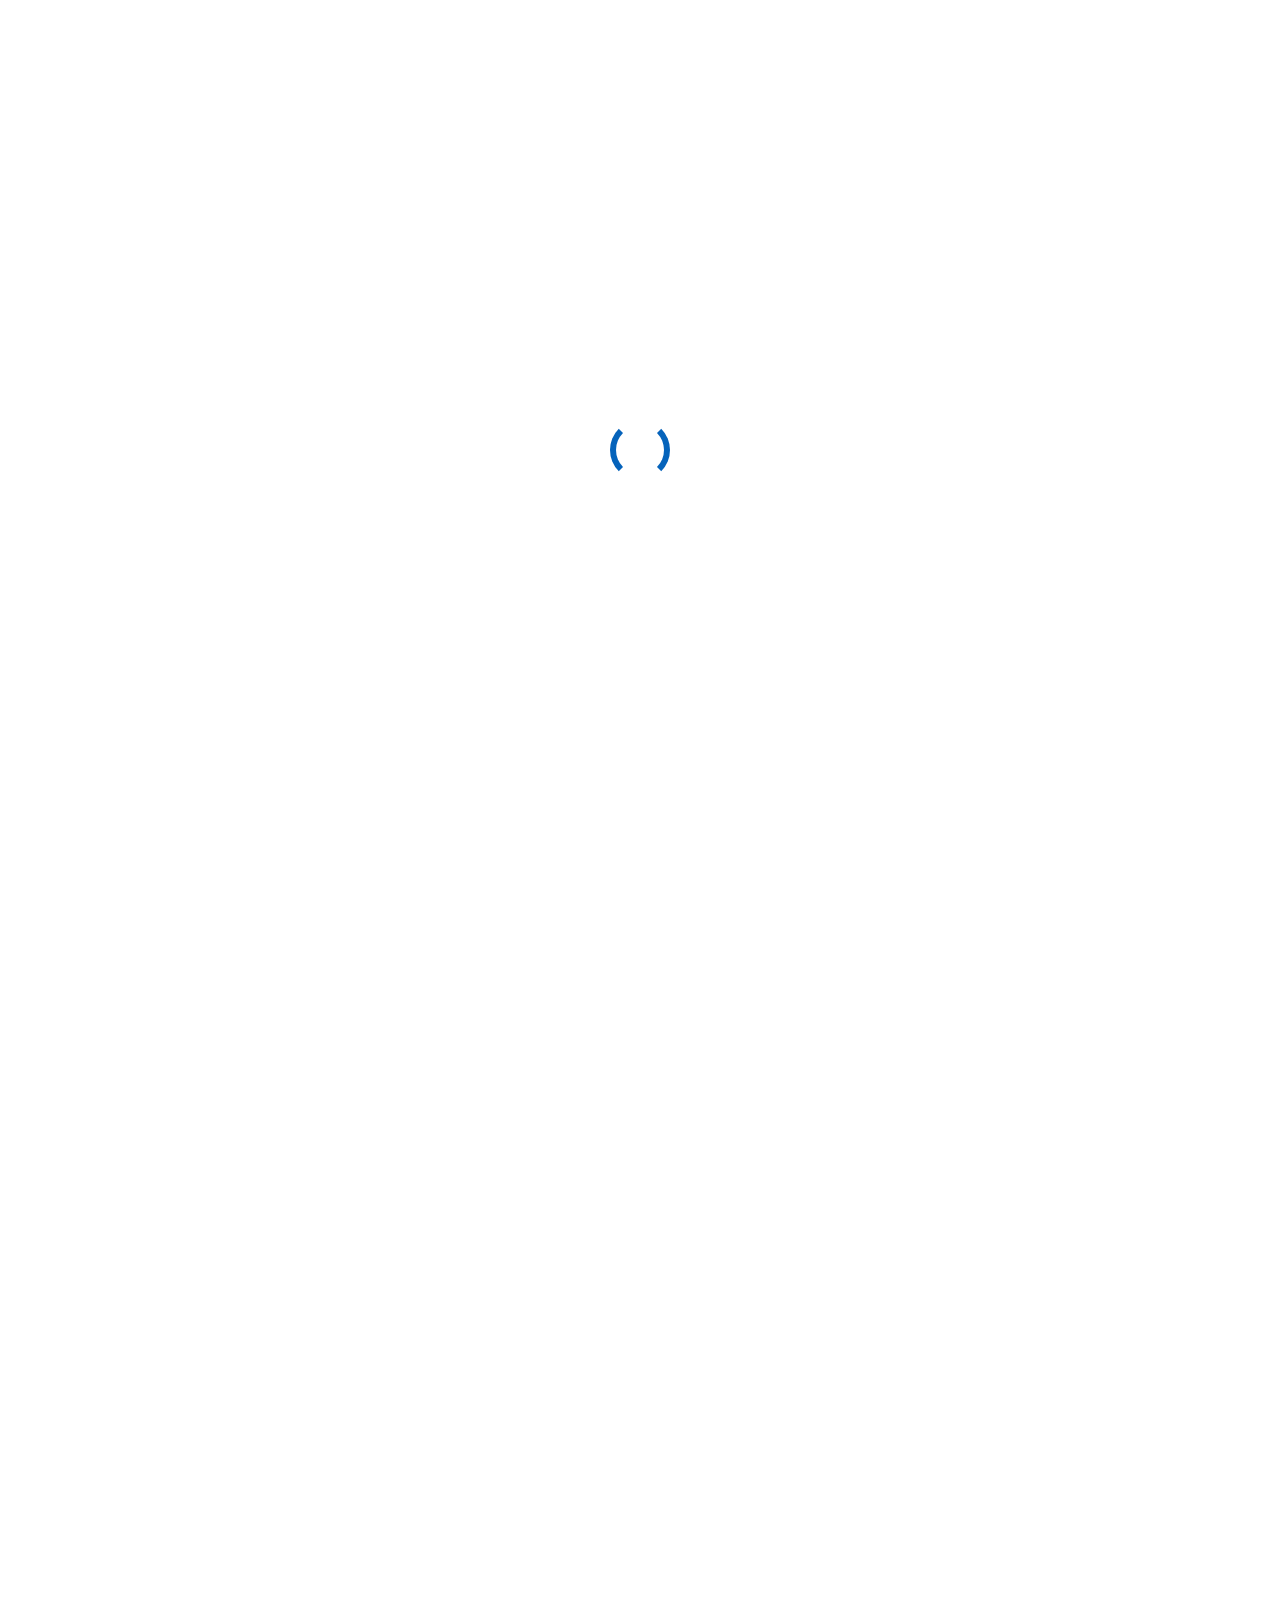
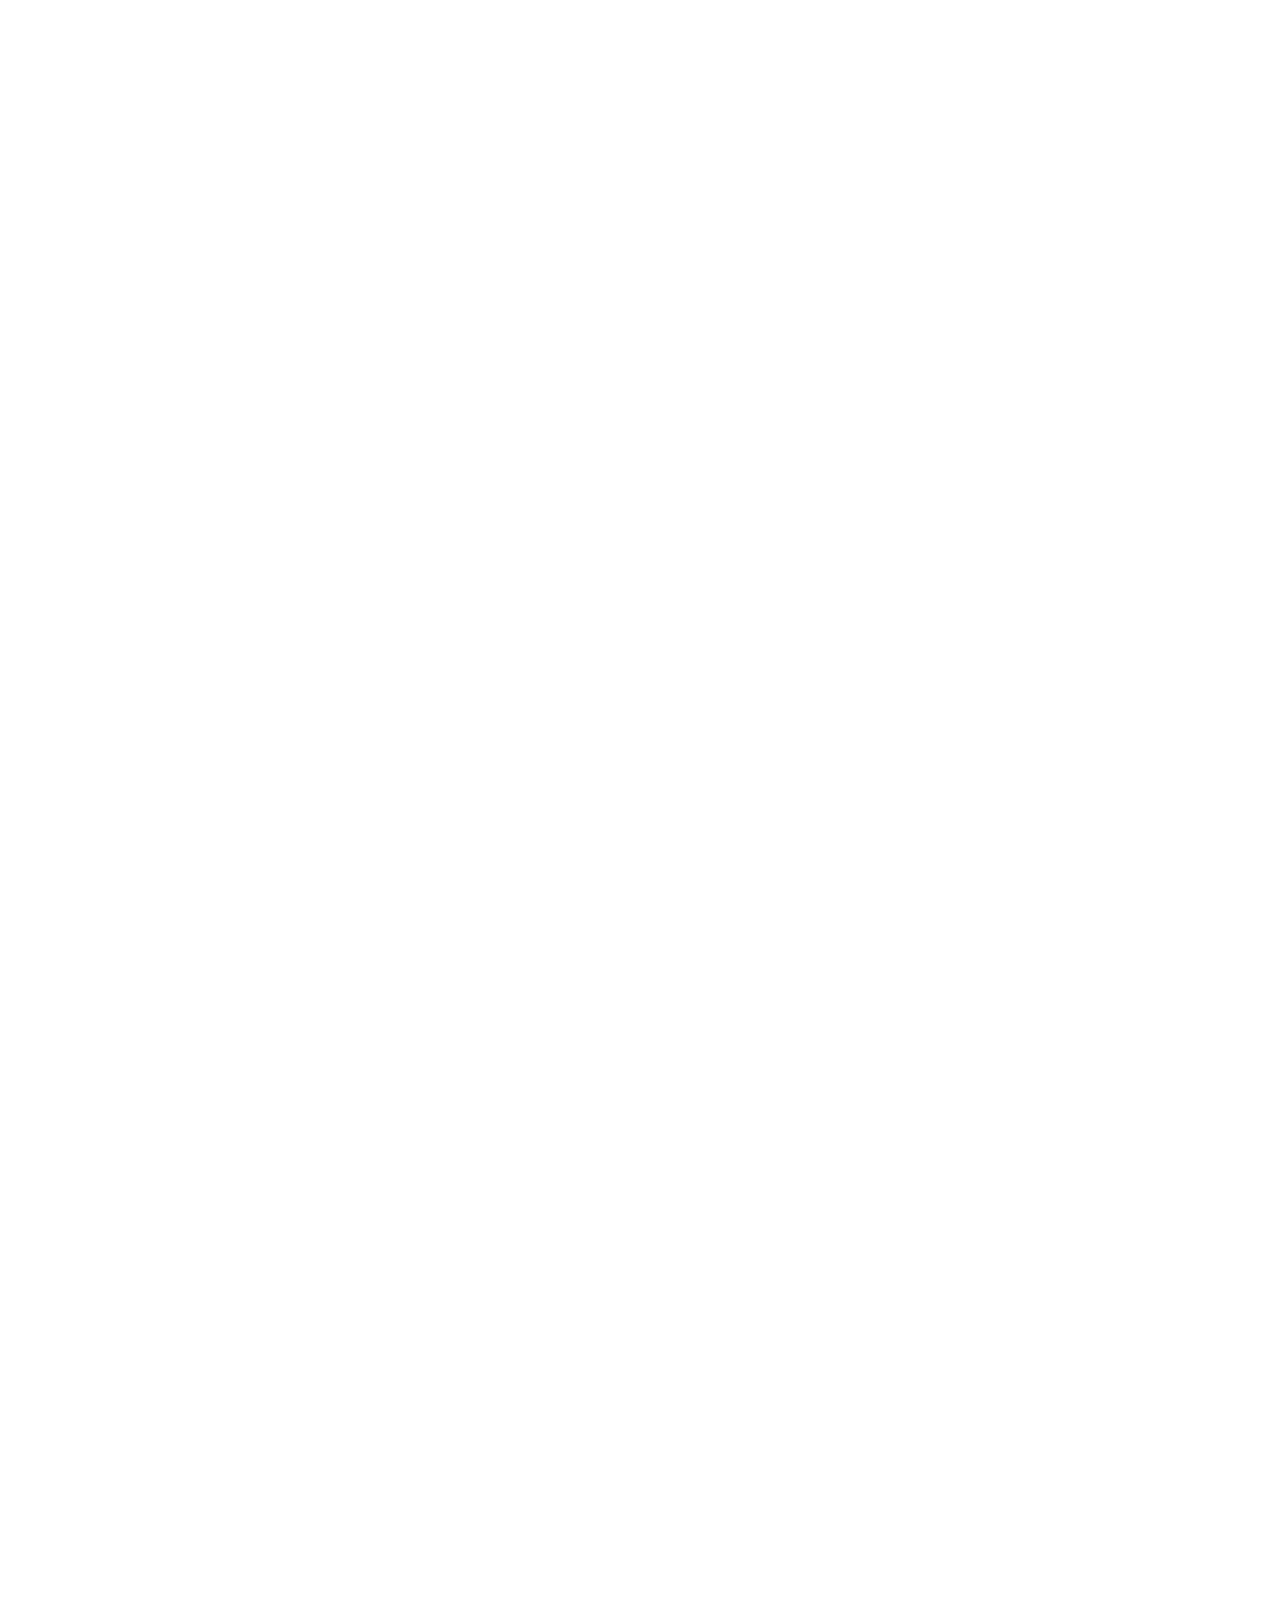
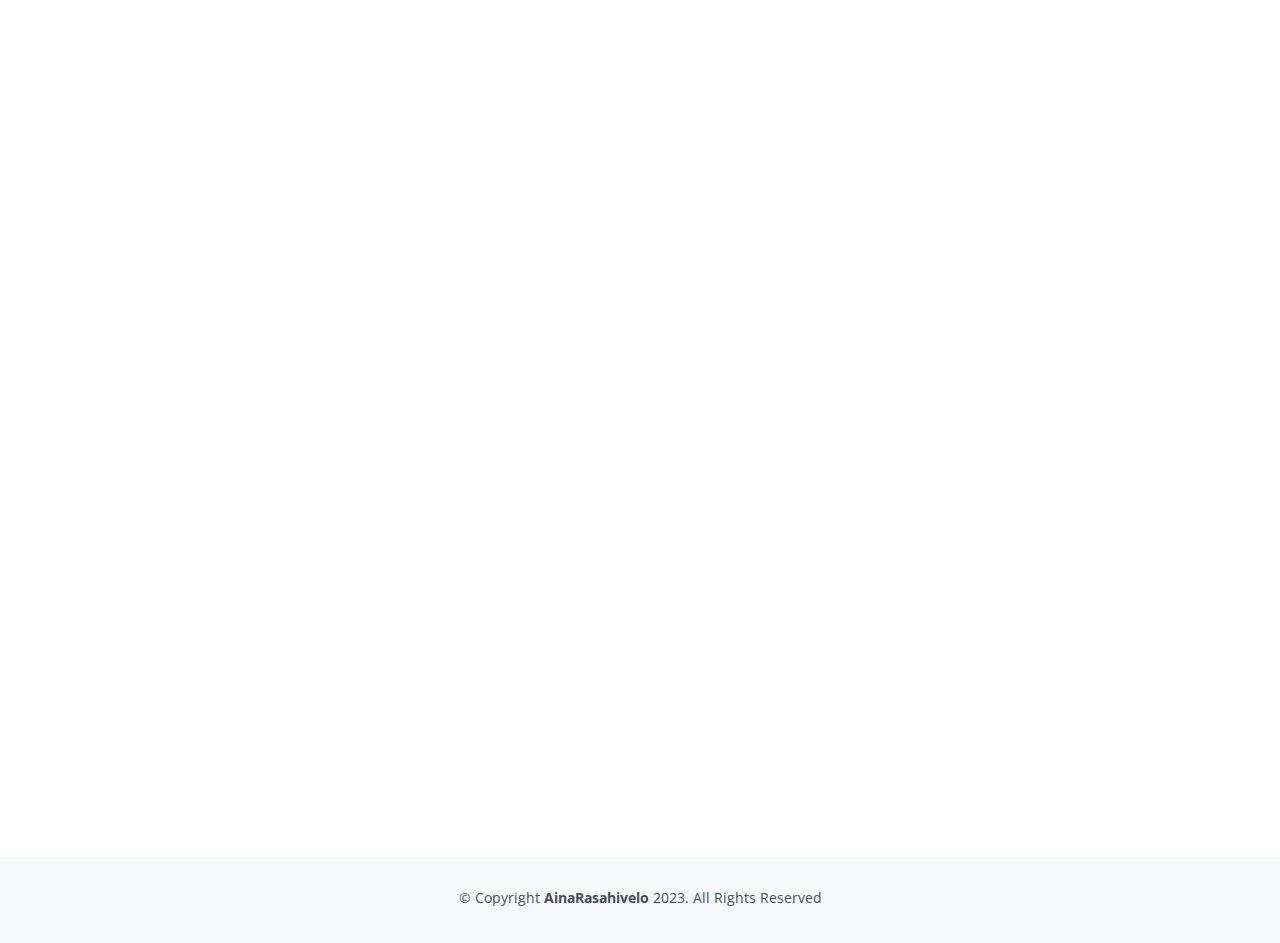
==== commit 5ccc5464: "Update index.html" ====
--- a/index.html
+++ b/index.html
@@ -520,7 +520,8 @@
               <div class="col-lg-2"></div>
           </div>
         </div>
-
+        <br>    
+            
         <div class="row">
           <div class="col-lg-6">
             <div class="resume-item">
@@ -854,4 +855,4 @@
 
 </body>
 
-</html>+</html>
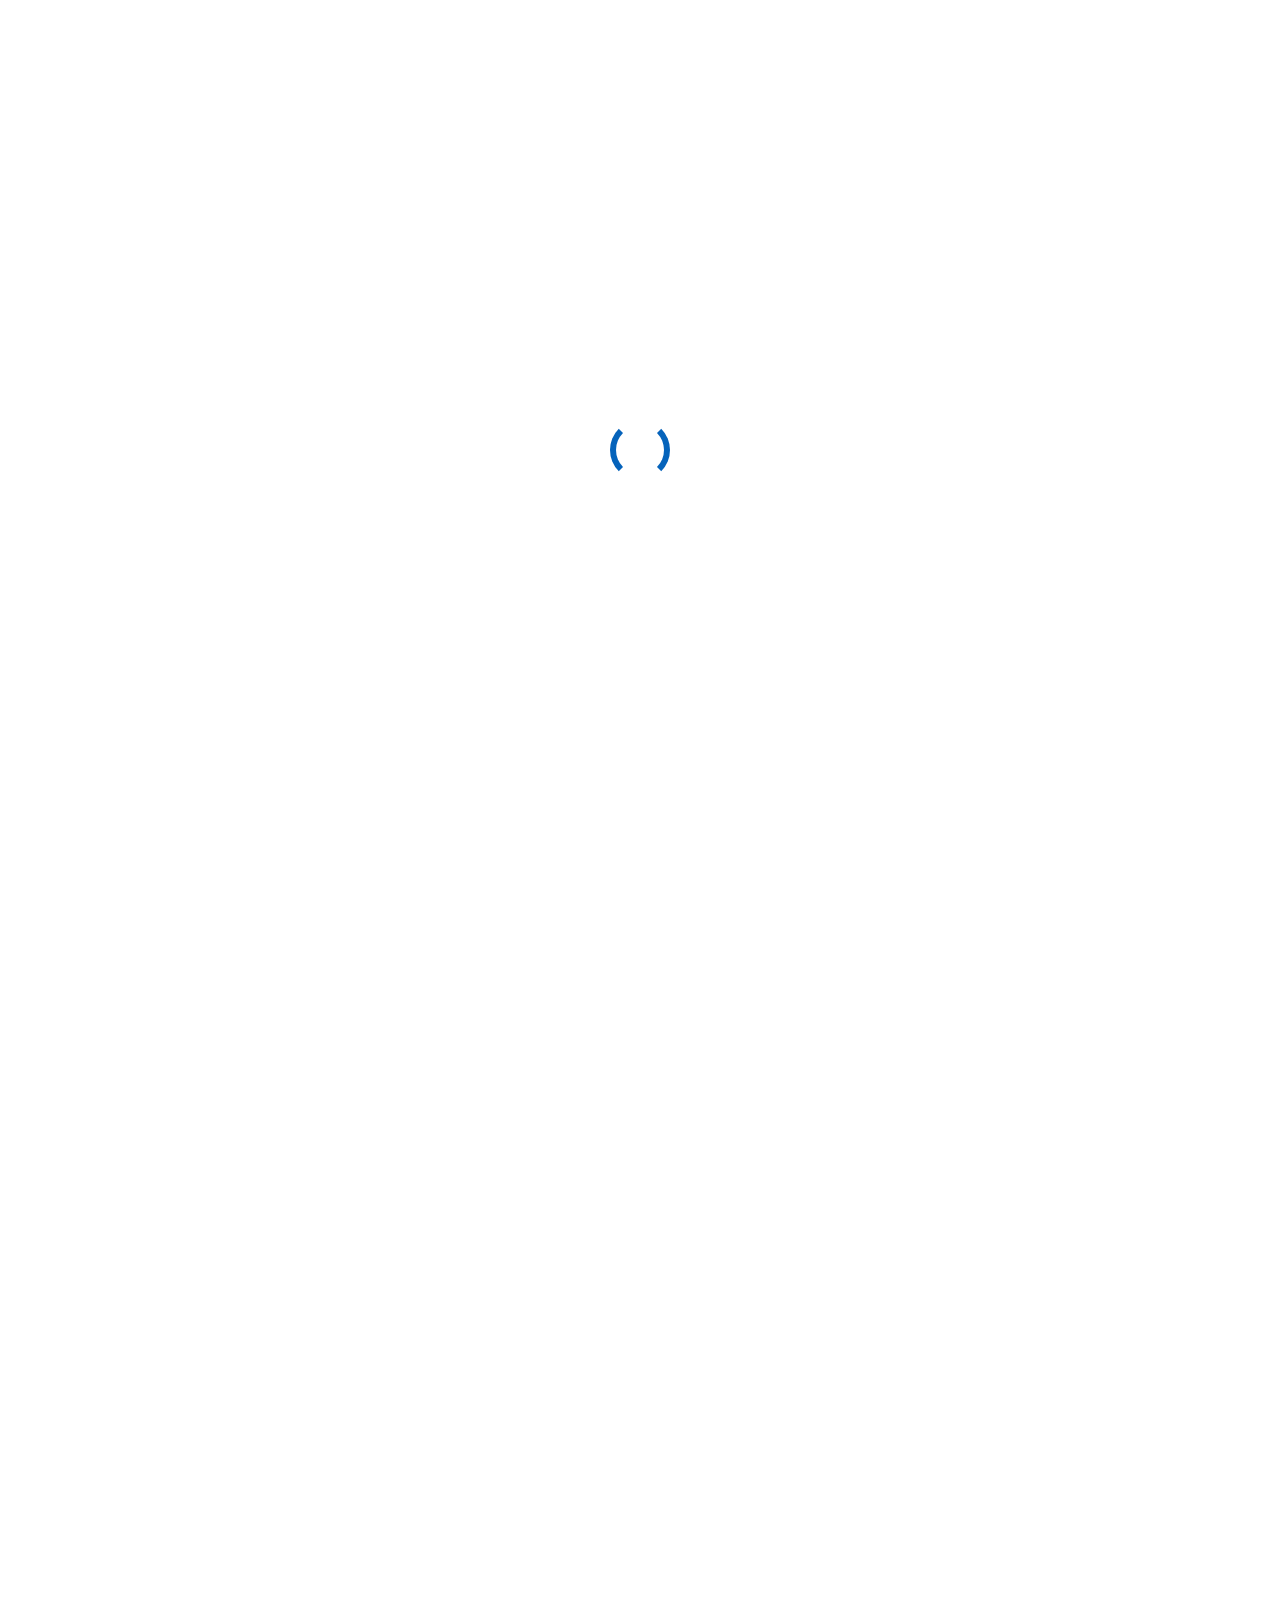
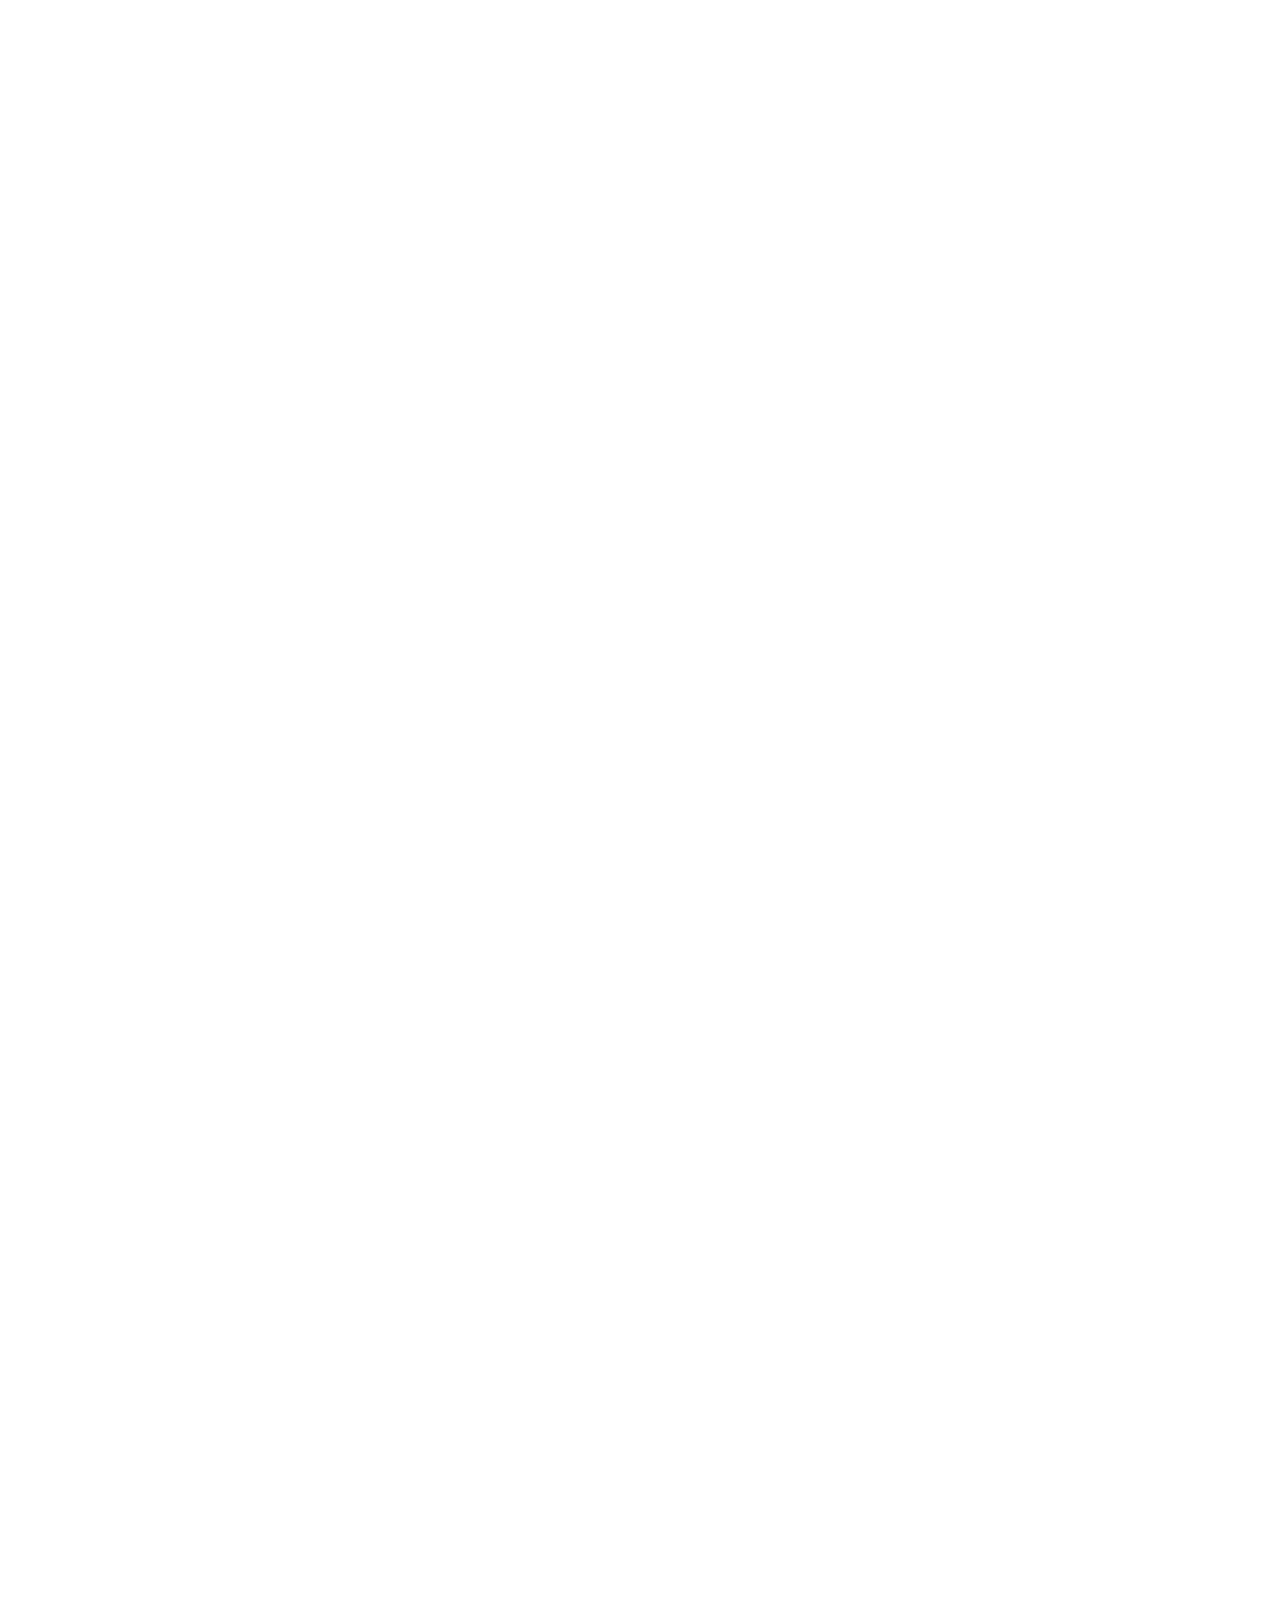
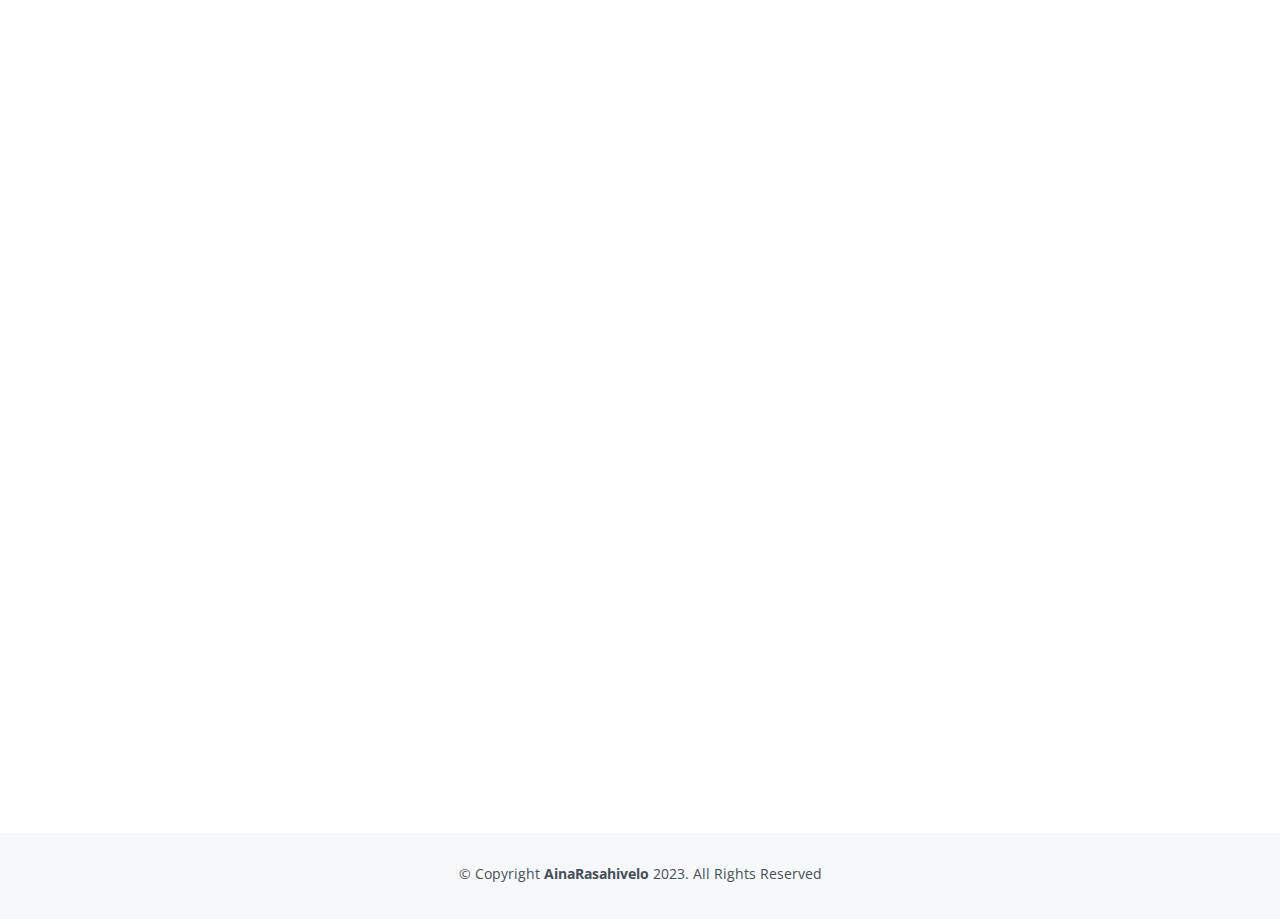
==== commit 2f58cacc: "Add files via upload" ====
--- a/index.html
+++ b/index.html
@@ -520,8 +520,7 @@
               <div class="col-lg-2"></div>
           </div>
         </div>
-        <br>    
-            
+
         <div class="row">
           <div class="col-lg-6">
             <div class="resume-item">
@@ -855,4 +854,4 @@
 
 </body>
 
-</html>
+</html>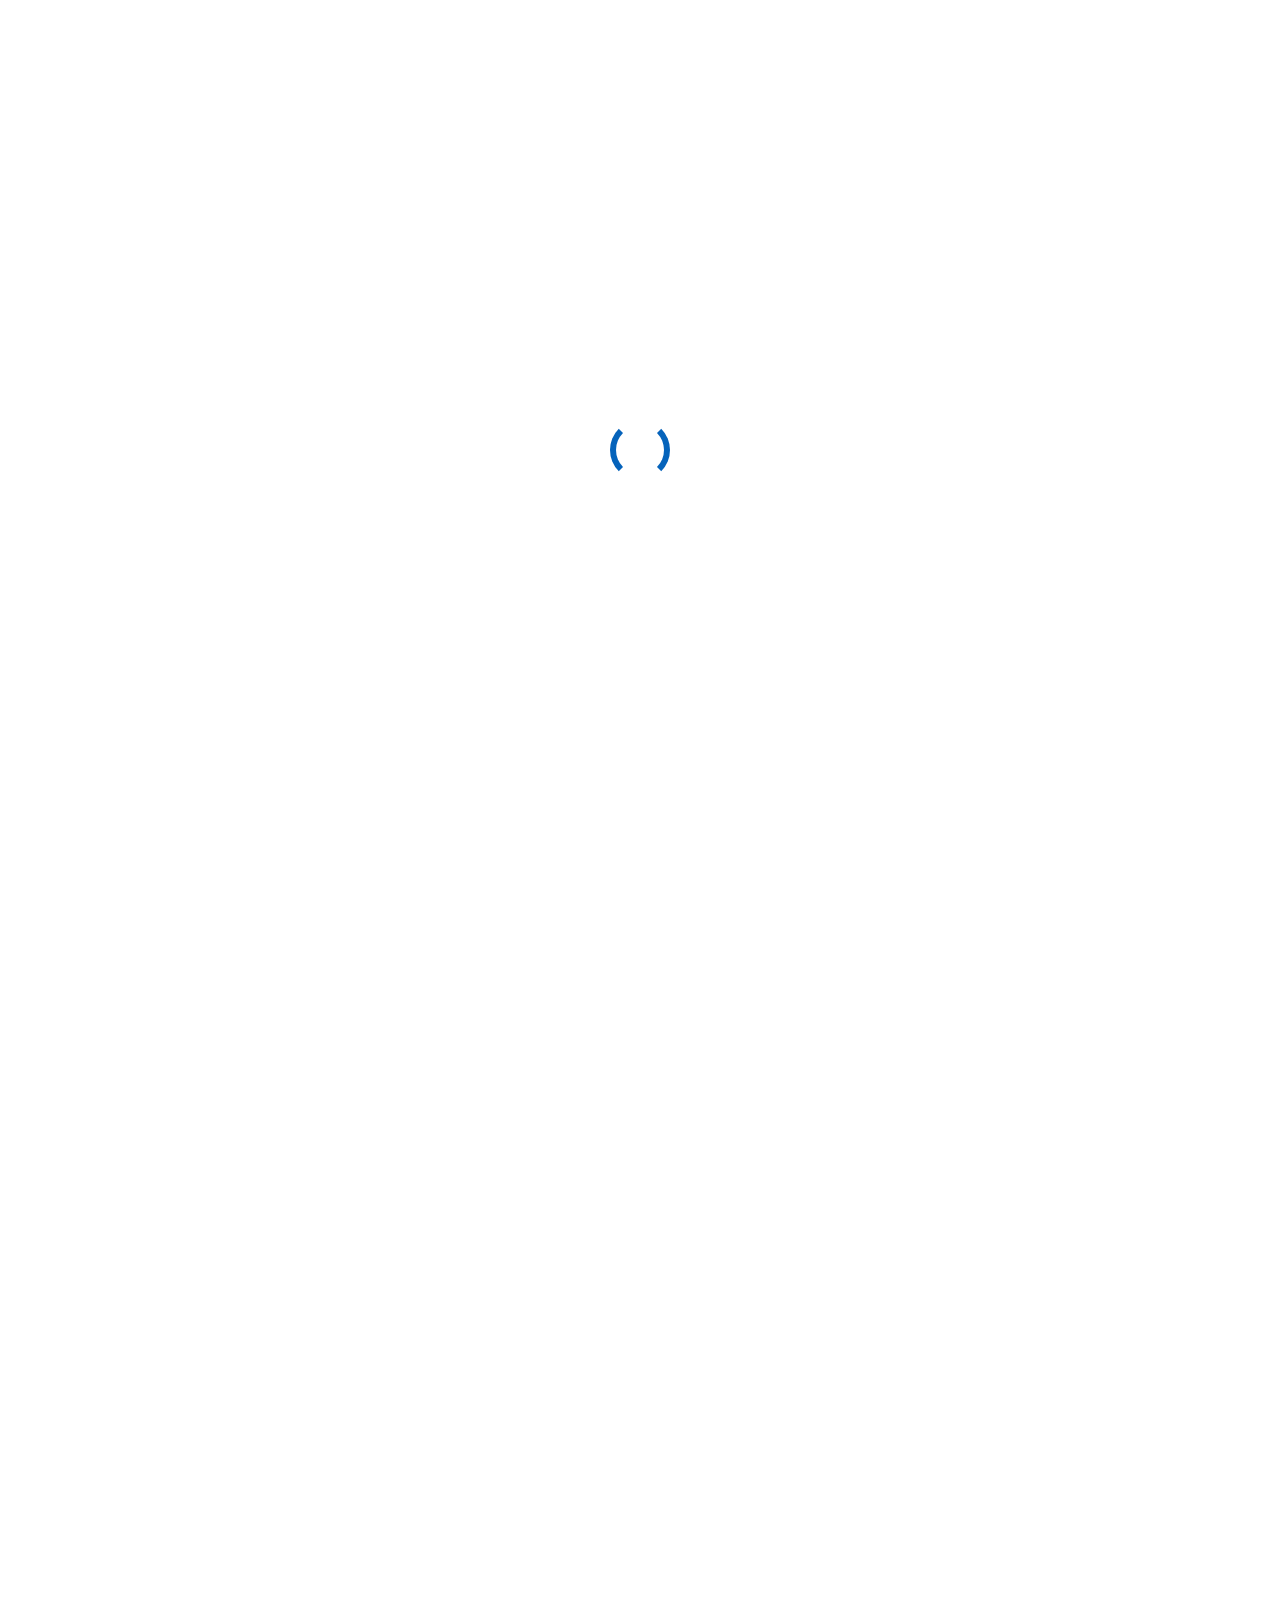
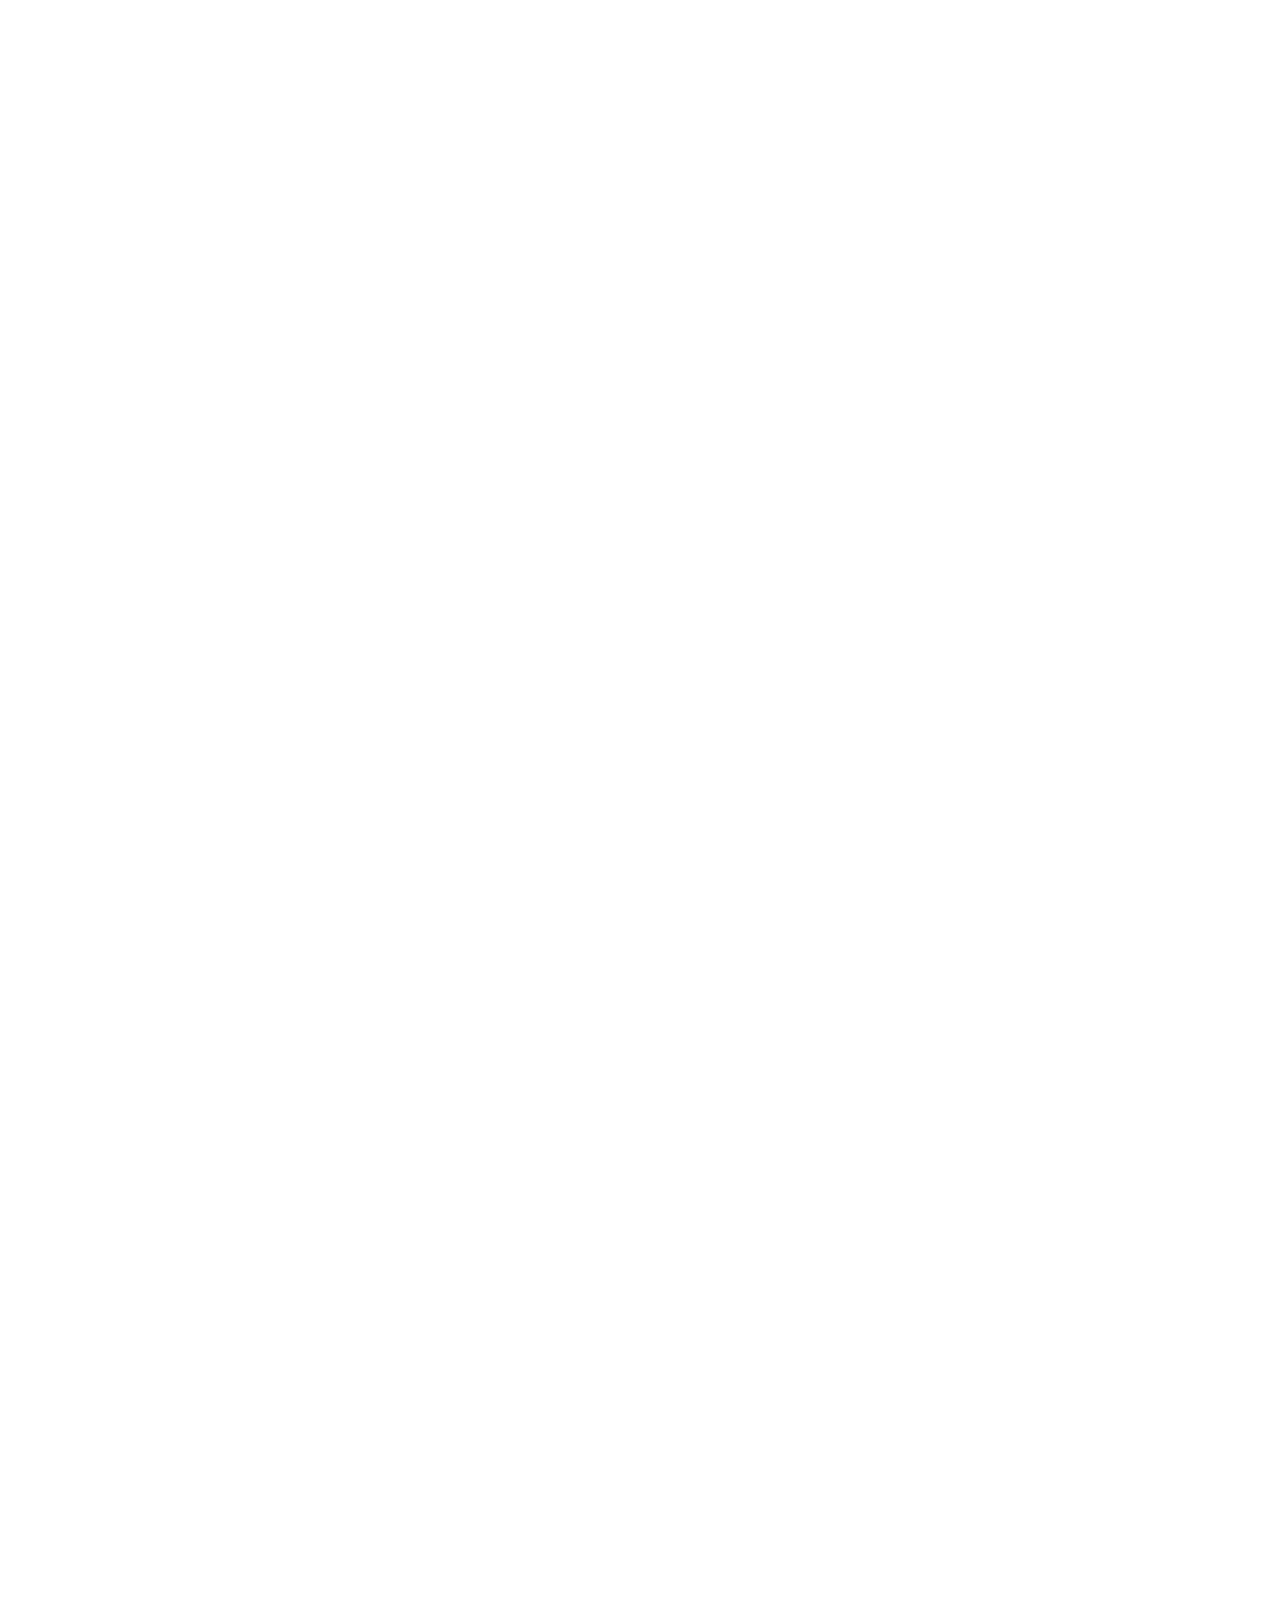
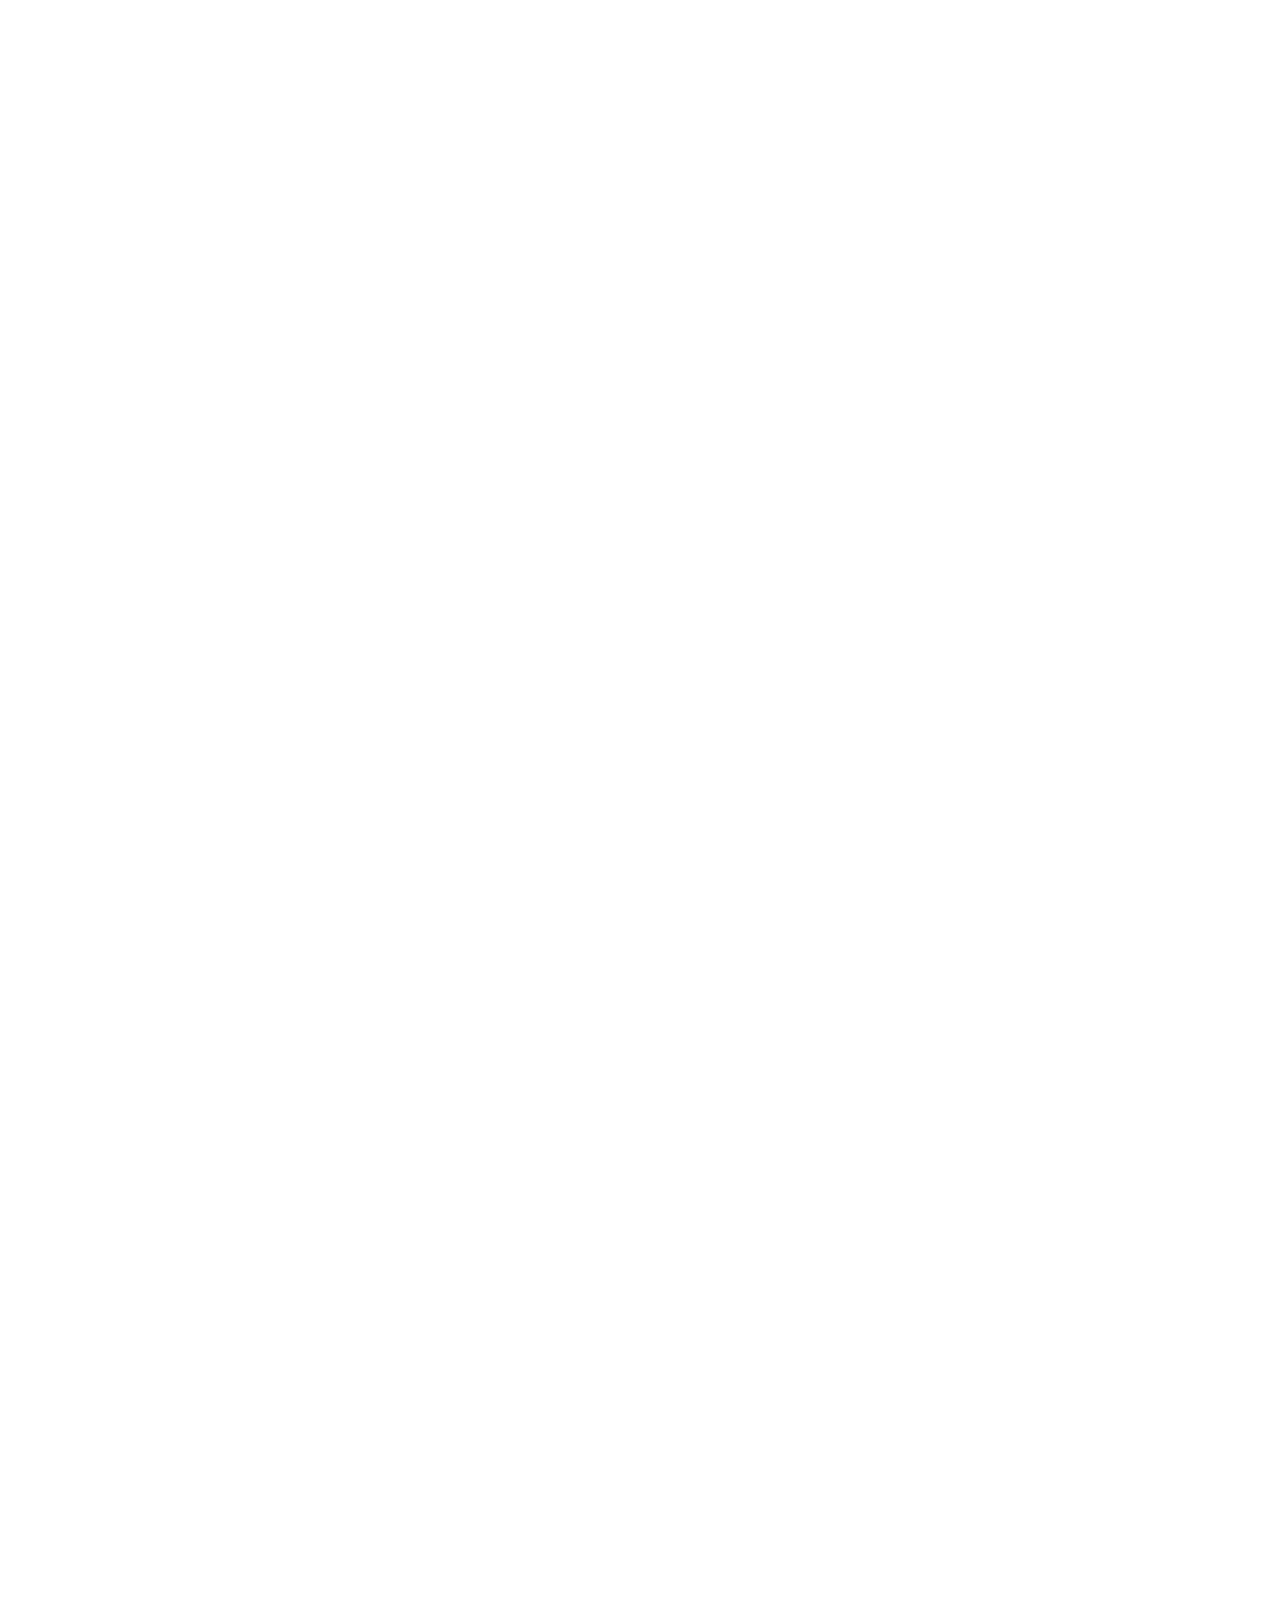
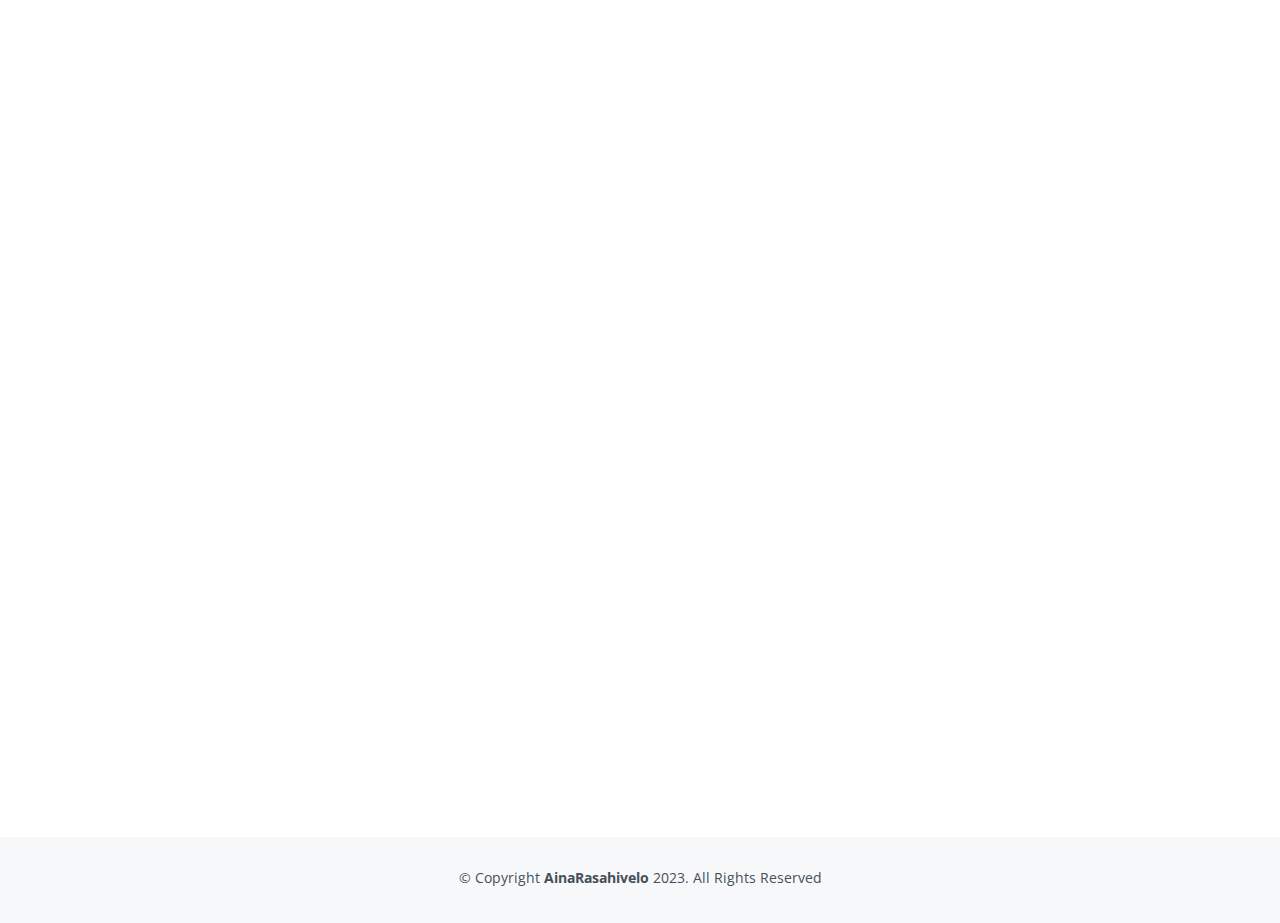
==== commit ff2f8a3e: "Add files via upload" ====
--- a/index.html
+++ b/index.html
@@ -51,26 +51,27 @@
   <!-- <button type="button" class="mobile-nav-toggle d-xl-none"><i class="bi bi-list mobile-nav-toggle"></i></button> -->
   <i class="bi bi-list mobile-nav-toggle d-lg-none"></i>
   <!-- ======= Header ======= -->
-<header id="navigation">
-  <nav class="navbar fixed-top navbar-expand-lg navbar-light" role="navigation">
-      <ul class="navbar-nav d-flex bd-highlight mx-auto">
-            <li><a href="#hero" class="p-5 flex-fill bd-highlight">Home</a></li>
-            <li><a href="#services" class="p-5 flex-fill bd-highlight">Services</a></li>
-            <li><a href="#works" class="p-5 flex-fill bd-highlight">Works</a></li>
-            <li><a href="#skills" class="p-5 flex-fill bd-highlight">Skills</a></li>
-            <li><a href="#cv" class="p-5 flex-fill bd-highlight">CV</a></li>
-            <li><a href="#contact" class="p-5 flex-fill bd-highlight">Contact</a></li>
-      </ul>
-  </nav>
-</header>
+  <header id="navigation">
+    <nav class="navbar fixed-top navbar-expand-lg navbar-light" role="navigation">
+        <ul class="navbar-nav d-flex bd-highlight mx-auto">
+              <li><a href="#hero" class="p-5 flex-fill bd-highlight">Home</a></li>
+              <li><a href="#skills" class="p-5 flex-fill bd-highlight">Skills and Certifications</a></li>
+              <li><a href="#works" class="p-5 flex-fill bd-highlight">Works</a></li>
+              <li><a href="#cv" class="p-5 flex-fill bd-highlight">Resume</a></li>
+              <li><a href="#contact" class="p-5 flex-fill bd-highlight">Contact</a></li>
+        </ul>
+    </nav>
+  </header>
 
   <!-- ======= Hero Section ======= -->
   <section id="hero" class="home d-flex flex-column justify-content-center">
     <div class="container" data-aos="zoom-in" data-aos-delay="100">
       <h1>Aina RASAHIVELO</h1>
-      <h3>I'm a Data <span class="typed" data-typed-items="Scientist, Engineer, Analyst"></span></h3>
-
-      <p>"I design customized solutions to assist you in making better operational and strategic decisions, data-driven decisions."</p>
+      <h3>Data <span class="typed" data-typed-items="Analyst, Engineer"></span></h3>
+
+      <p>"With a master’s degree in data analytics, I have gained experience in Insurance and Supply Chain.
+        This includes data collection, analysis, interpretation as well as process automation.</br>
+        I love learning, my goal is to improve decision-making from data."</p>
 <!--      <p>Je conçois des solutions personnalisées pour vous aider à-->
 <!--          prendre de meilleures décisions opérationnelles et stratégiques.-->
 <!--          Je propose mes services dans les domaines de la science et l'ingénierie des données.</p>-->
@@ -79,9 +80,10 @@
 
 
       <div class="social-links">
+        <a href="#" class="twitter"><i class="bi bi-telephone-fill"></i></i> +33 7 49 21 63 36</a><br>
+        <a href="#" class="facebook"><i class="bi bi-envelope-fill"></i> tiantsoarasahivelo@gmail.com</a><br>
+        <a href="https://www.linkedin.com/in/rasahivelo/" target="_blank" class="linkedin"><i class="bi bi-linkedin"></i> linkedin.com/in/rasahivelo</a><br>
         <a href="#" class="twitter"><i class="bi bi-geo-alt-fill"></i> France</a><br>
-        <a href="#" class="facebook"><i class="bi bi-envelope-fill"></i> tiantsoarasahivelo@gmail.com</a><br>
-        <a href="https://www.linkedin.com/in/rasahivelo/" target="_blank" class="linkedin"><i class="bi bi-linkedin"></i> linkedin.com/in/rasahivelo</a>
       </div>
     </div>
   </section><!-- End Hero -->
@@ -89,104 +91,154 @@
   <main id="main">
 
     <!-- ======= Services Section ======= -->
-    <section id="services" class="services">
+    <section id="skills" class="services">
       <div class="container" data-aos="fade-up">
 
         <div class="section-title">
-          <h2>Services</h2>
-          <p>Based on your objectives, we can work together on data science, analysis or engineering projects</p>
+          <h2>Skills</h2>
+          <p>I have worked on data analysis, engineering or science projects</p>
         </div>
 
         <div class="row  list-services">
-            <div class="col-md-4 col-sm-6 col-xs-12">
+            <div class="col-md-6 col-sm-6 col-xs-12">
                 <div class="feature-2">
                     <div class="media">
                         <div class="pull-left">
-                            <i class="fa-solid fa-building-circle-exclamation"></i>
+                            <i class="fa-solid fa-database"></i>
+                            <!-- <i class="fa-solid fa-building-circle-exclamation"></i> -->
                             <div class="border"></div>
                         </div>
                         <div class="media-body">
-                            <h4 class="media-heading">Business-problem solving</h4>
-                            <p>Leverage your data to solve problems, improve results or save costs</p>
+                            <h4 class="media-heading">Extract, Transform, Load</h4>
+                            <p><ul>
+                                <li><b>SQL : </b>SQL Server, PostgreSQL, MySQL</li>
+                                <li><b>ETL : </b>Talend, Pentaho</li>
+                                <li><b>Cloud : </b>Azure Databricks</li>
+                                <li><b>Excel : </b>Power Pivot, Power Query, DAX</li>
+                                <li><b>Scraping : </b>Beautiful soup, Scrappy</li>
+                              </ul>
+                            </p>
                         </div>
                     </div>
                 </div>
             </div><!-- /.col-md-4 -->
-            <div class="col-md-4 col-sm-6 col-xs-12">
+            <div class="col-md-1 col-sm-6 col-xs-12"></div>
+            <div class="col-md-5 col-sm-6 col-xs-12">
+                <div class="feature-2">
+                    <div class="media">
+                        <div class="pull-left">
+                            <i class="fa-solid fa-chart-column"></i>                            
+                            <div class="border"></div>
+                        </div>
+                        <div class="media-body">
+                            <h4 class="media-heading">BI/Data visualisation</h4>
+                            <p> <ul>
+                                  <li>Power BI</li>
+                                  <li>Tableau</li>
+                                  <li><b>Excel : </b>VBA/DAX</li>
+                                  <li>RShiny</li>
+                                  <li>Sharepoint, Powerpoint</li>
+                                </ul>
+                            </p>
+                        </div>
+                    </div>
+                </div>
+            </div><!-- /.col-md-4 -->
+
+
+          </div>
+          <div class="row  list-services">  
+            <div class="col-md-6 col-sm-6 col-xs-12">
                 <div class="feature-2">
                     <div class="media">
                         <div class="pull-left">
                             <i class="fa-solid fa-laptop-code"></i>
+                            <!-- <i class="fa-solid fa-brain"></i> -->
                             <div class="border"></div>
                         </div>
                         <div class="media-body">
-                            <h4 class="media-heading">Machine Learning</h4>
-                            <p>Identify the most suitable algorithms for your data to perform diagnostic or predictive analysis</p>
+                            <h4 class="media-heading">Programming</h4>
+                            <p><ul>
+                                <li>Python</li>
+                                <li>R</li>
+                                <li>Flask</li>
+                              </ul>
+                            </p>
                         </div>
                     </div>
                 </div>
             </div><!-- /.col-md-4 -->
-            <div class="col-md-4 col-sm-6 col-xs-12">
+
+            <div class="col-md-1 col-sm-6 col-xs-12"></div>
+            <div class="col-md-5 col-sm-6 col-xs-12">
                 <div class="feature-2">
                     <div class="media">
                         <div class="pull-left">
-                            <i class="fa-solid fa-brain"></i>
+                            <i class="fa-solid fa-gears"></i>
+                            <!-- <i class="fa-solid fa-database"></i> -->
                             <div class="border"></div>
                         </div>
                         <div class="media-body">
-                            <h4 class="media-heading">Deep Learning</h4>
-                            <p>Deploy various architectures for both structured and unstructured data (images, videos, texts)</p>
+                            <h4 class="media-heading">Others</h4>
+                            <p><ul>
+                                <li>Mathematics modeling</li>
+                                <li>Statistics</li>
+                                <li>Machine Learning</li>
+                                <li>Time series analysis</li>
+                              </ul>
+                            </p>
                         </div>
                     </div>
                 </div>
             </div><!-- /.col-md-4 -->
-            <div class="col-md-4 col-sm-6 col-xs-12">
-                <div class="feature-2">
-                    <div class="media">
-                        <div class="pull-left">
-                            <i class="fa-solid fa-chart-column"></i>
-                            <div class="border"></div>
-                        </div>
-                        <div class="media-body">
-                            <h4 class="media-heading">EDA & DataViz</h4>
-                            <p>Extract valuable insights by using dataViz like reporting and dashboard</p>
-                        </div>
-                    </div>
-                </div>
-            </div><!-- /.col-md-4 -->
-            <div class="col-md-4 col-sm-6 col-xs-12">
-                <div class="feature-2">
-                    <div class="media">
-                        <div class="pull-left">
-                            <i class="fa-solid fa-database"></i>
-                            <div class="border"></div>
-                        </div>
-                        <div class="media-body">
-                            <h4 class="media-heading">Data Engineering</h4>
-                            <p>Use advance techniques for storing and retrieving data </p>
-                        </div>
-                    </div>
-                </div>
-            </div><!-- /.col-md-4 -->
-            <div class="col-md-4 col-sm-6 col-xs-12">
-                <div class="feature-2">
-                    <div class="media">
-                        <div class="pull-left">
-                            <i class="fa fa-cube"></i>
-                            <div class="border"></div>
-                        </div>
-                        <div class="media-body">
-                            <h4 class="media-heading">Others</h4>
-                            <p>I can customize my services to fit your specific needs and tools</p>
-                        </div>
-                    </div>
-                </div>
-            </div><!-- /.col-md-4 -->
+
 
         </div><!-- /.row -->
 
       </div>
     </section><!-- End Services Section -->
+
+
+
+
+    <!-- ======= Certifications Section ======= -->
+        <section id="Certifications" class="resume">
+          <div class="container" data-aos="fade-up">
+            <div class="section-title">
+              <h2>Certifications</h2>
+              <div class="row">
+                  <div class="col-lg-2"></div>
+                  <!-- <div class="col-lg-8"><p> My goal is to develop and industrialize data valorization solutions in the field of Data Science and Engineering to support your decision-making processes.</p></div> -->
+                  <div class="col-lg-2"></div>
+              </div>
+            </div>
+            <br>
+    
+            <div class="row">
+              <div class="col-lg-12" style="margin: auto; width: 100%;">
+                  <ul>
+                    <li><b>SQL : </b> 
+                      <a href="https://www.credly.com/badges/57282252-5537-4db5-88f4-c7eb841f8d30" target="_blank">IBM certificate</a>,         
+                      <a href="https://coursera.org/share/24ea0c54c98936e424b23a3eacebaefa" target="_blank">Certificate from CFI</a>
+                    </li>
+                    <li><b>Power BI : </b>
+                      <a href="https://coursera.org/share/2582fc91be517e968a508772f9c1cc7a" target="_blank">Certificate from CFI</a>
+                    </li>
+                    <li><b>Python : </b>
+                      <a href="https://tiantsoarasahivelo.github.io/index.html#skills" target="_blank">Microsoft certificate (In progress)</a>
+                    </li>
+                    <li><b>Excel : </b>
+                      <a href="https://coursera.org/share/50fc55f24f3739fc419b38255ecaadbe" target="_blank">Certificate from CFI</a>,       
+                      <a href="https://tiantsoarasahivelo.github.io/index.html#skills" target="_blank">   University Certificate (In progress)</a>
+                    </li>
+                  </ul>
+              </div>
+            </div>
+    
+          </div>
+        </section>
+        <!-- ======= End certification section personnalized ======= -->
+
 
 
     <!-- ======= Portfolio Section ======= -->
@@ -202,14 +254,85 @@
           <div class="col-lg-12 d-flex justify-content-center" data-aos="fade-up" data-aos-delay="100">
             <ul id="portfolio-flters">
               <li data-filter="*" class="filter-active">All</li>
+              <li data-filter=".filter-web">Personnal</li>
               <li data-filter=".filter-app">Professional</li>
-              <li data-filter=".filter-card">Personnal</li>
-<!--              <li data-filter=".filter-web">Web</li>-->
+             <li data-filter=".filter-card">Academic</li>
             </ul>
           </div>
         </div>
 
         <div class="row portfolio-container" data-aos="fade-up" data-aos-delay="200">
+
+          <div class="col-lg-4 col-md-6 portfolio-item filter-web">
+            <div class="portfolio-wrap">
+              <img src="assets/img/portfolio/projects/PBI-Awesome-chocolate-1.png" class="img-fluid" alt="">
+              <div class="portfolio-info">
+                <h4>Sales analysis</h4>
+                <p>Personnal project</p>
+                <p  class="text-capitalize"><b>Tools : </b>Power BI, Power Query</p>
+                <div class="portfolio-links">
+                    <a href="portfolio-pages/portfolio-details-sales-analysis.html" class="portfolio-details-lightbox" data-glightbox="type: external" title="Portfolio Details"><i class="bx bx-link"></i></a>
+                </div>
+              </div>
+            </div>
+          </div>
+
+          <div class="col-lg-4 col-md-6 portfolio-item filter-web">
+            <div class="portfolio-wrap">
+              <img src="assets/img/portfolio/projects/Retails-sales-PBI-datamodeling.png" class="img-fluid" alt="">
+              <div class="portfolio-info">
+                <h4>Retail sales ans costs analysis</h4>
+                <p>Personnal project</p>
+                <p  class="text-capitalize"><b>Tools : </b>Power BI, Data modelisation, Power Query, DAX</p>
+               <div class="portfolio-links">
+                 <a href="portfolio-pages/portfolio-details-Retail-sales-ans-costs-analysis.html" class="portfolio-details-lightbox" data-glightbox="type: external" title="Portfolio Details"><i class="bx bx-link"></i></a>
+                </div>
+              </div>
+            </div>
+          </div>
+
+          <div class="col-lg-4 col-md-6 portfolio-item filter-web">
+            <div class="portfolio-wrap">
+              <img src="assets/img/portfolio/projects/Retail-sales-SQL join.png" class="img-fluid" alt="">
+              <div class="portfolio-info">
+                <h4>Data ingestion</h4>
+                <p>Personnal project</p>
+                <p  class="text-capitalize"><b>Tools : </b>Advanced SQL, Azure data studio</p>
+               <div class="portfolio-links">
+                 <a href="portfolio-pages/portfolio-details-data-ingestion.html" class="portfolio-details-lightbox" data-glightbox="type: external" title="Portfolio Details"><i class="bx bx-link"></i></a>
+               </div>
+              </div>
+            </div>
+          </div>
+
+          <div class="col-lg-4 col-md-6 portfolio-item filter-app">
+            <div class="portfolio-wrap">
+              <img src="assets/img/portfolio/portfolio-14-2.jpg" class="img-fluid" alt="">
+              <div class="portfolio-info">
+                <h4>Data Visualization and BI</h4>
+                <p>Axa Assistance France</p>
+                <p  class="text-capitalize"><b>Tools : </b>Excel, Power BI, Sharepoint</p>
+               <!-- <div class="portfolio-links">
+                 <a href="assets/img/portfolio/portfolio-3.jpg" data-gallery="portfolioGallery" class="portfolio-lightbox" title="App 2"><i class="bx bx-plus"></i></a>
+               </div> -->
+              </div>
+            </div>
+          </div>
+
+          <div class="col-lg-4 col-md-6 portfolio-item filter-app">
+            <div class="portfolio-wrap">
+              <img src="assets/img/portfolio/portfolio-16-2.png" class="img-fluid" alt="">
+              <div class="portfolio-info">
+                <h4>KPI monitoring and Data visualisation</h4>
+                <p>Dodo, France</p>
+                <p  class="text-capitalize"><b>Tools : </b>Excel, ERP, Powerpoint</p>
+<!--                <div class="portfolio-links">-->
+<!--                  <a href="assets/img/portfolio/portfolio-3.jpg" data-gallery="portfolioGallery" class="portfolio-lightbox" title="App 2"><i class="bx bx-plus"></i></a>-->
+<!--                  <a href="portfolio-details-14.html" class="portfolio-details-lightbox" data-glightbox="type: external" title="Portfolio Details"><i class="bx bx-link"></i></a>-->
+<!--                </div>-->
+              </div>
+            </div>
+          </div>
 
           <div class="col-lg-4 col-md-6 portfolio-item filter-app">
             <div class="portfolio-wrap">
@@ -217,10 +340,11 @@
               <div class="portfolio-info">
                 <h4>Forecasting calls arrivals</h4>
                 <p>Axa Assistance France</p>
-<!--                <div class="portfolio-links">-->
-<!--                  <a href="assets/img/portfolio/portfolio-6.jpg" data-gallery="portfolioGallery" class="portfolio-lightbox" title="App 3"><i class="bx bx-plus"></i></a>-->
-<!--                  <a href="portfolio-details-6.html" class="portfolio-details-lightbox" data-glightbox="type: external" title="Portfolio Details"><i class="bx bx-link"></i></a>-->
-<!--                </div>-->
+                <p  class="text-capitalize"><b>Tools : </b>R, RShiny, Azure Databricks</p>
+               <!-- <div class="portfolio-links">
+                 <a href="portfolio-pages/portfolio-details-axa-1.html" class="portfolio-details-lightbox" data-glightbox="type: external" title="Portfolio Details"><i class="bx bx-link"></i></a>
+               </div> -->
+
               </div>
             </div>
           </div>
@@ -231,6 +355,7 @@
               <div class="portfolio-info">
                 <h4>Shift scheduling</h4>
                 <p>Axa Assistance France</p>
+                <p  class="text-capitalize"><b>Tools : </b>R, RShiny, Azure Databricks</p>
 <!--                <div class="portfolio-links">-->
 <!--                  <a href="assets/img/portfolio/portfolio-1.jpg" data-gallery="portfolioGallery" class="portfolio-lightbox" title="App 1"><i class="bx bx-plus"></i></a>-->
 <!--                  <a href="portfolio-details-1.html" class="portfolio-details-lightbox" data-glightbox="type: external" title="Portfolio Details"><i class="bx bx-link"></i></a>-->
@@ -241,10 +366,11 @@
 
           <div class="col-lg-4 col-md-6 portfolio-item filter-app">
             <div class="portfolio-wrap">
-              <img src="assets/img/portfolio/portfolio-14-2.jpg" class="img-fluid" alt="">
-              <div class="portfolio-info">
-                <h4>DataViz</h4>
-                <p>Axa Assistance France</p>
+              <img src="assets/img/portfolio/portfolio-15-2.png" class="img-fluid" alt="">
+              <div class="portfolio-info">
+                <h4>Sales modelisation</h4>
+                <p>Dodo, France</p>
+                <p  class="text-capitalize"><b>Tools : </b>Excel, ERP, Statistics</p>
 <!--                <div class="portfolio-links">-->
 <!--                  <a href="assets/img/portfolio/portfolio-3.jpg" data-gallery="portfolioGallery" class="portfolio-lightbox" title="App 2"><i class="bx bx-plus"></i></a>-->
 <!--                  <a href="portfolio-details-14.html" class="portfolio-details-lightbox" data-glightbox="type: external" title="Portfolio Details"><i class="bx bx-link"></i></a>-->
@@ -253,26 +379,13 @@
             </div>
           </div>
 
-          <div class="col-lg-4 col-md-6 portfolio-item filter-app">
-            <div class="portfolio-wrap">
-              <img src="assets/img/portfolio/portfolio-3-2.jpg" class="img-fluid" alt="">
-              <div class="portfolio-info">
-                <h4>Budget planning</h4>
-                <p>Bios Madagascar</p>
-<!--                <div class="portfolio-links">-->
-<!--&lt;!&ndash;                  <a href="assets/img/portfolio/portfolio-3.jpg" data-gallery="portfolioGallery" class="portfolio-lightbox" title="App 2"><i class="bx bx-plus"></i></a>&ndash;&gt;-->
-<!--                  <a href="portfolio-details-3.html" class="portfolio-details-lightbox" data-glightbox="type: external" title="Portfolio Details"><i class="bx bx-link"></i></a>-->
-<!--                </div>-->
-              </div>
-            </div>
-          </div>
-
           <div class="col-lg-4 col-md-6 portfolio-item filter-card">
             <div class="portfolio-wrap">
               <img src="assets/img/portfolio/portfolio-4-2.jpg" class="img-fluid" alt="">
               <div class="portfolio-info">
                 <h4>Electricity consumption prediction</h4>
                 <p>Personnal project</p>
+                <p  class="text-capitalize"><b>Tools : </b>Python, LateX</p>
 <!--                <div class="portfolio-links">-->
 <!--&lt;!&ndash;                  <a href="assets/img/portfolio/portfolio-4.jpg" data-gallery="portfolioGallery" class="portfolio-lightbox" title="Card 2"><i class="bx bx-plus"></i></a>&ndash;&gt;-->
 <!--                  <a href="portfolio-details-4.html" class="portfolio-details-lightbox" data-glightbox="type: external" title="Portfolio Details"><i class="bx bx-link"></i></a>-->
@@ -281,27 +394,13 @@
             </div>
           </div>
 
-<!--          <div class="col-lg-4 col-md-6 portfolio-item filter-web">-->
-<!--            <div class="portfolio-wrap">-->
-<!--              <img src="assets/img/portfolio/portfolio-5.jpg" class="img-fluid" alt="">-->
-<!--              <div class="portfolio-info">-->
-<!--                <h4>Web 2</h4>-->
-<!--                <p>Web</p>-->
-<!--                <div class="portfolio-links">-->
-<!--                  <a href="assets/img/portfolio/portfolio-5.jpg" data-gallery="portfolioGallery" class="portfolio-lightbox" title="Web 2"><i class="bx bx-plus"></i></a>-->
-<!--                  <a href="portfolio-details.html" class="portfolio-details-lightbox" data-glightbox="type: external" title="Portfolio Details"><i class="bx bx-link"></i></a>-->
-<!--                </div>-->
-<!--              </div>-->
-<!--            </div>-->
-<!--          </div>-->
-
-
           <div class="col-lg-4 col-md-6 portfolio-item filter-card">
             <div class="portfolio-wrap">
               <img src="assets/img/portfolio/portfolio-7-2.png" class="img-fluid" alt="">
               <div class="portfolio-info">
                 <h4>Big Data Management</h4>
-                <p>Personnal project</p>
+                <p>Academic project</p>
+                <p  class="text-capitalize"><b>Tools : </b>Pentaho, PostgreSQL, Excel</p>
 <!--                <div class="portfolio-links">-->
 <!--&lt;!&ndash;                  <a href="assets/img/portfolio/portfolio-7.jpg" data-gallery="portfolioGallery" class="portfolio-lightbox" title="Card 1"><i class="bx bx-plus"></i></a>&ndash;&gt;-->
 <!--                  <a href="portfolio-details-7.html" class="portfolio-details-lightbox" data-glightbox="type: external" title="Portfolio Details"><i class="bx bx-link"></i></a>-->
@@ -315,7 +414,8 @@
               <img src="assets/img/portfolio/portfolio-8-2.png" class="img-fluid" alt="">
               <div class="portfolio-info">
                 <h4>NLP & Network analysis</h4>
-                <p>Personnal project</p>
+                <p>Academic project</p>
+                <p  class="text-capitalize"><b>Tools : </b>Python, NoSQL, JSON</p>
 <!--                <div class="portfolio-links">-->
 <!--&lt;!&ndash;                  <a href="assets/img/portfolio/portfolio-8.jpg" data-gallery="portfolioGallery" class="portfolio-lightbox" title="Card 3"><i class="bx bx-plus"></i></a>&ndash;&gt;-->
 <!--                  <a href="portfolio-details-8.html" class="portfolio-details-lightbox" data-glightbox="type: external" title="Portfolio Details"><i class="bx bx-link"></i></a>-->
@@ -324,26 +424,13 @@
             </div>
           </div>
 
-<!--          <div class="col-lg-4 col-md-6 portfolio-item filter-web">-->
-<!--            <div class="portfolio-wrap">-->
-<!--              <img src="assets/img/portfolio/portfolio-9.jpg" class="img-fluid" alt="">-->
-<!--              <div class="portfolio-info">-->
-<!--                <h4>Web 3</h4>-->
-<!--                <p>Web</p>-->
-<!--                <div class="portfolio-links">-->
-<!--                  <a href="assets/img/portfolio/portfolio-9.jpg" data-gallery="portfolioGallery" class="portfolio-lightbox" title="Web 3"><i class="bx bx-plus"></i></a>-->
-<!--                  <a href="portfolio-details.html" class="portfolio-details-lightbox" data-glightbox="type: external" title="Portfolio Details"><i class="bx bx-link"></i></a>-->
-<!--                </div>-->
-<!--              </div>-->
-<!--            </div>-->
-<!--          </div>-->
-
           <div class="col-lg-4 col-md-6 portfolio-item filter-card">
             <div class="portfolio-wrap">
               <img src="assets/img/portfolio/portfolio-9-2.png" class="img-fluid" alt="">
               <div class="portfolio-info">
                 <h4>Explainable Artificial Intelligence</h4>
-                <p>Personnal project</p>
+                <p>Academic project</p>
+                <p  class="text-capitalize"><b>Tools : </b>Python</p>
 <!--                <div class="portfolio-links">-->
 <!--&lt;!&ndash;                  <a href="assets/img/portfolio/portfolio-4.jpg" data-gallery="portfolioGallery" class="portfolio-lightbox" title="Card 2"><i class="bx bx-plus"></i></a>&ndash;&gt;-->
 <!--                  <a href="portfolio-details-9.html" class="portfolio-details-lightbox" data-glightbox="type: external" title="Portfolio Details"><i class="bx bx-link"></i></a>-->
@@ -357,7 +444,8 @@
               <img src="assets/img/portfolio/portfolio-5-2.jpg" class="img-fluid" alt="">
               <div class="portfolio-info">
                 <h4>Bankruptcy prediction</h4>
-                <p>Personnal project</p>
+                <p>Academic project</p>
+                <p  class="text-capitalize"><b>Tools : </b>Python</p>
 <!--                <div class="portfolio-links">-->
 <!--&lt;!&ndash;                  <a href="assets/img/portfolio/portfolio-4.jpg" data-gallery="portfolioGallery" class="portfolio-lightbox" title="Card 2"><i class="bx bx-plus"></i></a>&ndash;&gt;-->
 <!--                  <a href="portfolio-details-5.html" class="portfolio-details-lightbox" data-glightbox="type: external" title="Portfolio Details"><i class="bx bx-link"></i></a>-->
@@ -371,7 +459,8 @@
               <img src="assets/img/portfolio/portfolio-2-2.jpg" class="img-fluid" alt="">
               <div class="portfolio-info">
                 <h4>Traffic signs detection</h4>
-                <p>Personnal project</p>
+                <p>Academic project</p>
+                <p  class="text-capitalize"><b>Tools : </b>Python</p>
 <!--                <div class="portfolio-links">-->
 <!--&lt;!&ndash;                  <a href="assets/img/portfolio/portfolio-4.jpg" data-gallery="portfolioGallery" class="portfolio-lightbox" title="Card 2"><i class="bx bx-plus"></i></a>&ndash;&gt;-->
 <!--                  <a href="portfolio-details-2.html" class="portfolio-details-lightbox" data-glightbox="type: external" title="Portfolio Details"><i class="bx bx-link"></i></a>-->
@@ -385,7 +474,8 @@
               <img src="assets/img/portfolio/portfolio-10-2.jpg" class="img-fluid" alt="">
               <div class="portfolio-info">
                 <h4>House price prediction</h4>
-                <p>Personnal project</p>
+                <p>Academic project</p>
+                <p  class="text-capitalize"><b>Tools : </b>Python</p>
 <!--                <div class="portfolio-links">-->
 <!--&lt;!&ndash;                  <a href="assets/img/portfolio/portfolio-4.jpg" data-gallery="portfolioGallery" class="portfolio-lightbox" title="Card 2"><i class="bx bx-plus"></i></a>&ndash;&gt;-->
 <!--                  <a href="portfolio-details-10.html" class="portfolio-details-lightbox" data-glightbox="type: external" title="Portfolio Details"><i class="bx bx-link"></i></a>-->
@@ -399,7 +489,8 @@
               <img src="assets/img/portfolio/portfolio-11-2.png" class="img-fluid" alt="">
               <div class="portfolio-info">
                 <h4>Tourist flows analysis</h4>
-                <p>Personnal project</p>
+                <p>Academic project</p>
+                <p  class="text-capitalize"><b>Tools : </b>Python, Tableau, Scrappy, Git</p>
 <!--                <div class="portfolio-links">-->
 <!--&lt;!&ndash;                  <a href="assets/img/portfolio/portfolio-4.jpg" data-gallery="portfolioGallery" class="portfolio-lightbox" title="Card 2"><i class="bx bx-plus"></i></a>&ndash;&gt;-->
 <!--                  <a href="portfolio-details-11.html" class="portfolio-details-lightbox" data-glightbox="type: external" title="Portfolio Details"><i class="bx bx-link"></i></a>-->
@@ -413,7 +504,8 @@
               <img src="assets/img/portfolio/portfolio-12-2.png" class="img-fluid" alt="">
               <div class="portfolio-info">
                 <h4>Weather classification</h4>
-                <p>Personnal project</p>
+                <p>Academic project</p>
+                <p  class="text-capitalize"><b>Tools : </b>Python</p>
 <!--                <div class="portfolio-links">-->
 <!--&lt;!&ndash;                  <a href="assets/img/portfolio/portfolio-4.jpg" data-gallery="portfolioGallery" class="portfolio-lightbox" title="Card 2"><i class="bx bx-plus"></i></a>&ndash;&gt;-->
 <!--                  <a href="portfolio-details-12.html" class="portfolio-details-lightbox" data-glightbox="type: external" title="Portfolio Details"><i class="bx bx-link"></i></a>-->
@@ -422,12 +514,13 @@
             </div>
           </div>
 
-          <div class="col-lg-4 col-md-6 portfolio-item filter-card">
-            <div class="portfolio-wrap">
-              <img src="assets/img/portfolio/portfolio-13-2.jpg" class="img-fluid" alt="">
+          <div class="col-lg-4 col-md-6 portfolio-item filter-web">
+            <div class="portfolio-wrap">
+              <img src="assets/img/portfolio/portfolio-13-2.JPG" class="img-fluid" alt="">
               <div class="portfolio-info">
                 <h4>Web portfolio development</h4>
                 <p>Personnal project</p>
+                <p  class="text-capitalize"><b>Tools : </b>HTML, CSS, JS, Bootstrap</p>
 <!--                <div class="portfolio-links">-->
 <!--&lt;!&ndash;                  <a href="assets/img/portfolio/portfolio-4.jpg" data-gallery="portfolioGallery" class="portfolio-lightbox" title="Card 2"><i class="bx bx-plus"></i></a>&ndash;&gt;-->
 <!--                  <a href="portfolio-details-13.html" class="portfolio-details-lightbox" data-glightbox="type: external" title="Portfolio Details"><i class="bx bx-link"></i></a>-->
@@ -441,127 +534,6 @@
 
       </div>
     </section><!-- End Portfolio Section -->
-
-
-    <!-- ======= Skills Section ======= -->
-<!--    <section id="skills" class="skills section-bg">-->
-<!--      <div class="container" data-aos="fade-up">-->
-
-<!--        <div class="section-title">-->
-<!--          <h2>Skills</h2>-->
-<!--&lt;!&ndash;          <p>Magnam dolores commodi suscipit. Necessitatibus eius consequatur ex aliquid fuga eum quidem. Sit sint consectetur velit. Quisquam quos quisquam cupiditate. Et nemo qui impedit suscipit alias ea. Quia fugiat sit in iste officiis commodi quidem hic quas.</p>&ndash;&gt;-->
-<!--        </div>-->
-
-<!--        <div class="row skills-content">-->
-
-<!--          <div class="col-lg-6">-->
-
-<!--            <div class="progress">-->
-<!--              <span class="skill">Python <i class="val">100%</i></span>-->
-<!--              <div class="progress-bar-wrap">-->
-<!--                <div class="progress-bar" role="progressbar" aria-valuenow="100" aria-valuemin="0" aria-valuemax="100"></div>-->
-<!--              </div>-->
-<!--            </div>-->
-
-<!--            <div class="progress">-->
-<!--              <span class="skill">R et RShiny<i class="val">90%</i></span>-->
-<!--              <div class="progress-bar-wrap">-->
-<!--                <div class="progress-bar" role="progressbar" aria-valuenow="90" aria-valuemin="0" aria-valuemax="100"></div>-->
-<!--              </div>-->
-<!--            </div>-->
-
-<!--            <div class="progress">-->
-<!--              <span class="skill">Power BI <i class="val">75%</i></span>-->
-<!--              <div class="progress-bar-wrap">-->
-<!--                <div class="progress-bar" role="progressbar" aria-valuenow="75" aria-valuemin="0" aria-valuemax="100"></div>-->
-<!--              </div>-->
-<!--            </div>-->
-
-<!--          </div>-->
-
-<!--          <div class="col-lg-6">-->
-
-<!--            <div class="progress">-->
-<!--              <span class="skill">Tableau <i class="val">80%</i></span>-->
-<!--              <div class="progress-bar-wrap">-->
-<!--                <div class="progress-bar" role="progressbar" aria-valuenow="80" aria-valuemin="0" aria-valuemax="100"></div>-->
-<!--              </div>-->
-<!--            </div>-->
-
-<!--            <div class="progress">-->
-<!--              <span class="skill">SQL, NoSQL <i class="val">90%</i></span>-->
-<!--              <div class="progress-bar-wrap">-->
-<!--                <div class="progress-bar" role="progressbar" aria-valuenow="90" aria-valuemin="0" aria-valuemax="100"></div>-->
-<!--              </div>-->
-<!--            </div>-->
-
-<!--            <div class="progress">-->
-<!--              <span class="skill">Web scrapping <i class="val">55%</i></span>-->
-<!--              <div class="progress-bar-wrap">-->
-<!--                <div class="progress-bar" role="progressbar" aria-valuenow="55" aria-valuemin="0" aria-valuemax="100"></div>-->
-<!--              </div>-->
-<!--            </div>-->
-
-<!--          </div>-->
-
-<!--        </div>-->
-
-<!--      </div>-->
-<!--    </section>&lt;!&ndash; End Skills Section &ndash;&gt;-->
-
-    <!-- ======= My skill section personnalized ======= -->
-     <section id="skills" class="resume">
-      <div class="container" data-aos="fade-up">
-        <div class="section-title">
-          <h2>Skills</h2>
-          <div class="row">
-              <div class="col-lg-2"></div>
-              <div class="col-lg-8"><p> My goal is to develop and industrialize data valorization solutions in the field of Data Science and Engineering to support your decision-making processes.</p></div>
-              <div class="col-lg-2"></div>
-          </div>
-        </div>
-
-        <div class="row">
-          <div class="col-lg-6">
-            <div class="resume-item">
-              <h4>Programming</h4>
-              <ul>
-                <li>Python</li>
-                <li>R and RShiny</li>
-              </ul>
-            </div>
-
-            <div class="resume-item">
-              <h4>BI & DataViz</h4>
-              <ul>
-                <li>Power BI</li>
-                <li>Tableau</li>
-              </ul>
-            </div>
-          </div>
-
-          <div class="col-lg-6">
-            <div class="resume-item">
-              <h4>Time series analysis</h4></br>
-            </div>
-            <div class="resume-item">
-              <h4>Machine Learning/Deep Learning</h4></br>
-            </div>
-            <div class="resume-item">
-              <h4>Data engineering</h4></br>
-            </div>
-            <div class="resume-item">
-              <h4>Web scrapping</h4>
-            </div>
-
-
-          </div>
-        </div>
-
-      </div>
-    </section>
-    <!-- ======= End My skill section personnalized ======= -->
-
 
 
     <!-- ======= Resume Section ======= -->
@@ -573,7 +545,7 @@
         </div>
 
         <div class="row">
-          <div class="col-lg-6">
+          <div class="col-lg-12">
 <!--            <h3 class="resume-title">Sumary</h3>-->
 <!--            <div class="resume-item pb-0">-->
 <!--              <h4>Aina Rasahivelo</h4>-->
@@ -589,51 +561,59 @@
 <!--            </br>-->
 
             <h3 class="resume-title">Experience</h3>
+
+            <div class="resume-item">
+              <h4>Analyst Supply Chain (Permanent contract)</h4>
+              <!-- <h5>May 2028 - Aug 2018  (4 months)</h5> -->
+              <p><em>DODO (Retail Sector - Supply Chain Department)</em></p>
+              <ul>
+                <li>Implement a data collection process to optimize data exploration</li>
+                <li>Implement and monitor key performance indicators</li>
+                <li>Generate reports upon supply chain manager' requests to enhance decision-making</li>
+                <li>Develop sales forecasting' models using mathematical and statistical tools</li>
+                <b><u>Tools</u> : Excel VBA, Mathematics, ERP</b>
+              </ul>
+            </div>
+
             <div class="resume-item">
               <h4>Data Miner (Internship + apprenticeship)</h4>
-              <h5>April 2022 - Today (1 year, 3 months)</h5>
+              <h5>April 2022 - September 2023 (1 year, 6 months)</h5>
               <p><em>AXA ASSISTANCE FRANCE (Insurance sector - "Pilotage Opérationnel" Department)</em></p>
               <ul>
-                <li>Identify data-related issues and propose suitable solutions including :
-                      <ul>
-                        <li>Time series forecasting of activity volumes</li>
-                        <li>Development of a staffing plan strategy</li>
-                      </ul>
-                </li>
-                <li>Design, implement, and maintain solutions</li>
-                <li>Generate internal and external reports.</li>
-                <b><u>Tools</u> : R, RShiny, Excel, Power BI, Mathematical modeling, Machine/Deep Learning</b>
+                <li>Implement and monitor key performance indicators related to service level and operational costs</li>
+                <li>Collect, clean and prepare data</li>
+                <li>Model activity volumes : statictical models, Machine Learning, Time series analysis</li>
+                <li>Deploy a staff sizing model and improve it based on feedback</li>
+                <b><u>Tools</u> : Excel VBA, Power BI, Sharepoint, R programing, RShiny deployment, Cloud Azure Databricks, ERP</b>
               </ul>
             </div>
-            <div class="resume-item">
-              <h4>Business Intelligence Anlayst (Internship)</h4>
-              <h5>May 2028 - Aug 2018  (4 months)</h5>
-              <p><em>BIOS MADAGASCAR (Medical sector)</em></p>
-              Optimize the profitability of medical product sales :
-              <ul>
-                <li>Contribute to budget management and planning</li>
-                <li>Conduct exploratory analysis</li>
-                  <li>Generate reports using visualization techniques and statistical analysis.</li>
-                <b><u>Tools</u> : Excel, Statistics, Mathematics</b>
-              </ul>
-            </div>
-          </div>
-          <div class="col-lg-6">
+
+
+            </div>
+            
+          </div>
+
+
+          <div class="col-lg-12">
             <h3 class="resume-title">Education</h3>
             <div class="resume-item">
-              <h4>Master in Machine Learning for Artificial Intelligence (MALIA)</h4>
+              <h4>
+                <a href="https://www.univ-lyon2.fr/master-2-informatique-machine-learning-pour-lintelligence-artficielle-mlai" target="_blank">Master in Data Mining</a>        
+              </h4>
               <h5>2021 - 2023</h5>
-              <p><em>Lumière Lyon 2 University, France</em></p>
+              <p><em>Lumière University, Lyon 2, France</em></p>
 <!--              <p>Qui deserunt venia. Et sed aliquam labore tempore sed quisquam iusto autem sit. Ea vero voluptatum qui ut dignissimos deleniti nerada porti sand markend</p>-->
             </div>
             <div class="resume-item">
-              <h4>Master in Mathematics, Computer Science and Applied Statistics (MISA)</h4>
+              <h4>  
+                <a href="https://www.facebook.com/misauniv/" target="_blank">Licence and Master in Mathematics, Computer Science and Applied Statistics</a>        
+              </h4>
               <h5>2015 - 2021</h5>
               <p><em>University of Antananarivo, Madagascar</em></p>
 <!--              <p>Quia nobis sequ est occaecati aut. Repudiandae et iusto quae reiciendis et quis Eius vel ratione eius unde vitae rerum voluptates asperiores voluptatem Earum molestiae consequatur neque etlon sader mart dila</p>-->
             </div>
             <div class="resume-item">
-              <h4> Higher National Diploma (Bac+2) in Accounting and Finance</h4>
+              <h4> Bachelor (Bac+2) in Accounting and Finance</h4>
               <h5>2016 - 2018</h5>
               <p><em>Institut Supérieur de Technologie d' Antananarivo, Madagascar</em></p>
 <!--              <p>Quia nobis sequ est occaecati aut. Repudiandae et iusto quae reiciendis et quis Eius vel ratione eius unde vitae rerum voluptates asperiores voluptatem Earum molestiae consequatur neque etlon sader mart dila</p>-->
@@ -654,95 +634,6 @@
           <h2>Contact</h2>
           <p>Feel free to contact me for any question.</p><br>
         </div>
-
-<!--        <div class="row  list-services">-->
-<!--            <div class="col-md-6 col-sm-6 col-xs-12">-->
-<!--                <div class="feature-2">-->
-<!--                    <div class="media">-->
-<!--                        <div class="pull-left">-->
-<!--                            <i class="bi bi-telephone-fill"></i>-->
-<!--                            <div class="border"></div>-->
-<!--                        </div>-->
-<!--                        <div class="media-body">-->
-<!--                            <h4>Call</h4>-->
-<!--                            <p>+33 7 49 21 63 36</p>-->
-<!--                        </div>-->
-<!--                    </div>-->
-<!--                </div>-->
-<!--            </div>&lt;!&ndash; /.col-md-4 &ndash;&gt;-->
-<!--            <div class="col-md-6 col-sm-6 col-xs-12">-->
-<!--                <div class="feature-2">-->
-<!--                    <div class="media">-->
-<!--                        <div class="pull-left">-->
-<!--                            <i class="bi bi-envelope-fill"></i>-->
-<!--                            <div class="border"></div>-->
-<!--                        </div>-->
-<!--                        <div class="media-body">-->
-<!--                            <h4>Email</h4>-->
-<!--                            <p>tiantsoarasahivelo@gmail.com</p>-->
-<!--                        </div>-->
-<!--                    </div>-->
-<!--                </div>-->
-<!--            </div>&lt;!&ndash; /.col-md-4 &ndash;&gt;-->
-
-
-<!--            <div class="col-md-6 col-sm-6 col-xs-12">-->
-<!--                <div class="feature-2">-->
-<!--                    <div class="media">-->
-<!--                        <div class="pull-left">-->
-<!--                            <i class="bi bi-linkedin"></i>-->
-<!--                            <div class="border"></div>-->
-<!--                        </div>-->
-<!--                        <div class="media-body">-->
-<!--                            <h4>Linkedin</h4>-->
-<!--                            <p><a  style="color: #728394;" href="https://www.linkedin.com/in/rasahivelo/" target="_blank"> linkedin.com/in/rasahivelo</a></p>-->
-<!--                        </div>-->
-<!--                    </div>-->
-<!--                </div>-->
-<!--            </div>&lt;!&ndash; /.col-md-4 &ndash;&gt;-->
-<!--            <div class="col-md-6 col-sm-6 col-xs-12">-->
-<!--                <div class="feature-2">-->
-<!--                    <div class="media">-->
-<!--                        <div class="pull-left">-->
-<!--                            <i class="bi bi-geo-alt-fill"></i>-->
-<!--                            <div class="border"></div>-->
-<!--                        </div>-->
-<!--                        <div class="media-body">-->
-<!--                            <h4>Location</h4>-->
-<!--                            <p>France or remote work</p>-->
-<!--                        </div>-->
-<!--                    </div>-->
-<!--                </div>-->
-<!--            </div>&lt;!&ndash; /.col-md-4 &ndash;&gt;-->
-
-
-<!--        </div>&lt;!&ndash; /.row &ndash;&gt;-->
-
-
-
-
-
-
-
-
-
-
-
-
-
-
-
-
-
-
-
-
-
-
-
-
-
-
 
 
 
@@ -777,7 +668,7 @@
                   <div class="col-lg-3 address">
                     <i class="bi bi-geo-alt-fill"></i>
                     <h4>Location</h4>
-                    <p>France or remote work</p>
+                    <p>France</p>
                   </div>
                   <div class="col-lg-2"></div>
                 </div>
@@ -854,4 +745,4 @@
 
 </body>
 
-</html>+</html>
--- a/assets/css/style.css
+++ b/assets/css/style.css
@@ -283,7 +283,7 @@
 }
 
 .feature-2 h4{
-    font-size: 17px;
+    font-size: 20px;
     color: #0563bb;
     padding-bottom: 0px;
     font-weight: 300;
@@ -539,7 +539,7 @@
 }
 
 .portfolio-details .portfolio-details-slider img {
-  width: 100%;
+  width: 10px;
 }
 
 .portfolio-details .portfolio-details-slider .swiper-pagination {
